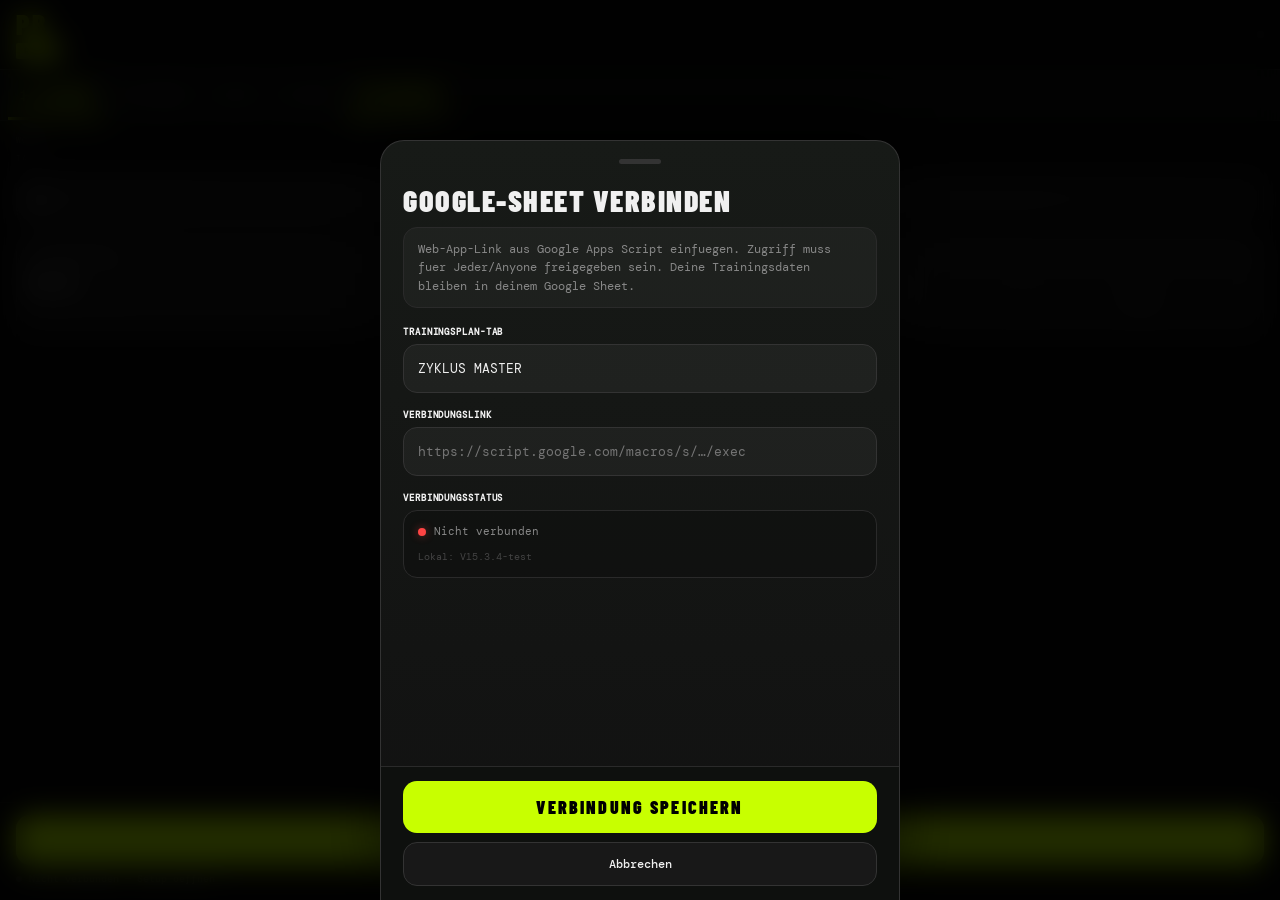
==== index.html @ fba822b0 "deploy: update public app to v15.3.4" ====
﻿<!DOCTYPE html>
<html lang="de">
<head>
<meta charset="UTF-8">
<meta name="viewport" content="width=device-width, initial-scale=1.0, maximum-scale=1.0, user-scalable=no, viewport-fit=cover">
<meta name="theme-color" content="#080808">
<meta name="apple-mobile-web-app-capable" content="yes">
<meta name="apple-mobile-web-app-status-bar-style" content="black-translucent">
<title>PB V15.3.1-test</title>
<link href="https://fonts.googleapis.com/css2?family=Barlow+Condensed:wght@400;700;900&family=DM+Mono:wght@400;500&display=swap" rel="stylesheet">
<style>
/* ════════════════════════════════════════
   PLATEAU BRECHER V15.3.1-test — PUBLIC
   Barlow Condensed + DM Mono
   Layout: Public App · Data: Google Sheet
   ════════════════════════════════════════ */
:root {
  --bg:  #080808;
  --s1:  #111111;
  --s2:  #181818;
  --s3:  #1f1f1f;
  --bor: #2a2a2a;
  --b2:  #333333;
  --acc: #c8ff00;
  --tx:  #f0f0f0;
  --tx2: #888888;
  --tx3: #444444;
  --ok:  #00e676;
  --err: #ff4444;
  --warn:#ffaa00;
  --r:   8px;
}
*, *::before, *::after { box-sizing: border-box; margin: 0; padding: 0; -webkit-tap-highlight-color: transparent; }
html { -webkit-text-size-adjust: 100%; scroll-behavior: smooth; }
body {
  background: var(--bg); color: var(--tx);
  font-family: 'DM Mono', monospace;
  min-height: 100dvh;
  padding-bottom: calc(env(safe-area-inset-bottom) + 80px);
  -webkit-font-smoothing: antialiased;
  overflow-x: hidden;
}

/* ── LOAD SCREEN ─────────────────────── */
#ls {
  position: fixed; inset: 0; z-index: 999;
  background: var(--bg);
  display: flex; flex-direction: column;
  align-items: center; justify-content: center; gap: 18px;
  transition: opacity .3s, visibility .3s;
}
#ls.off { opacity: 0; visibility: hidden; }
.ls-logo { font-family: 'Barlow Condensed', sans-serif; font-weight: 900; font-size: 58px; letter-spacing: .14em; color: var(--acc); }
.ls-sub  { font-size: 9px; color: var(--tx3); letter-spacing: .18em; text-transform: uppercase; margin-top: -14px; }
.ls-spin { width: 24px; height: 24px; border: 2px solid var(--bor); border-top-color: var(--acc); border-radius: 50%; animation: spin .7s linear infinite; }
#ls-msg  { font-size: 9px; color: var(--tx3); letter-spacing: .14em; text-transform: uppercase; }
@keyframes spin { to { transform: rotate(360deg); } }

/* ── DIAGNOSTICS ─────────────────────── */
#diag-overlay {
  position: fixed; inset: 0; z-index: 500;
  background: rgba(0,0,0,.92); backdrop-filter: blur(10px);
  display: none; align-items: flex-end; justify-content: center;
}
#diag-overlay.open { display: flex; }
.diag-sheet {
  background: var(--s1); border-top: 2px solid var(--warn);
  border-radius: 16px 16px 0 0;
  padding: 20px; padding-bottom: calc(20px + env(safe-area-inset-bottom));
  width: 100%; max-width: 480px;
  animation: slideUp .25s ease; max-height: 80dvh; overflow-y: auto;
}
@keyframes slideUp { from { transform: translateY(40px); opacity: 0; } to { transform: translateY(0); opacity: 1; } }
.diag-handle { width: 34px; height: 4px; border-radius: 2px; background: var(--warn); margin: 0 auto 16px; opacity: .5; }
.diag-title { font-family: 'Barlow Condensed', sans-serif; font-weight: 900; font-size: 20px; letter-spacing: .1em; text-transform: uppercase; color: var(--warn); margin-bottom: 4px; }
.diag-subtitle { font-size: 9px; color: var(--tx3); letter-spacing: .08em; margin-bottom: 14px; }
.diag-item { display: flex; align-items: flex-start; gap: 10px; padding: 10px 12px; border-radius: var(--r); margin-bottom: 6px; border: 1px solid; }
.diag-item.ok   { border-color: rgba(0,230,118,.2);  background: rgba(0,230,118,.05); }
.diag-item.warn { border-color: rgba(255,170,0,.2);  background: rgba(255,170,0,.05); }
.diag-item.err  { border-color: rgba(255,68,68,.2);  background: rgba(255,68,68,.05); }
.diag-icon  { font-size: 14px; flex-shrink: 0; margin-top: 1px; }
.diag-text  { flex: 1; }
.diag-label { font-size: 10px; font-weight: 500; color: var(--tx); letter-spacing: .04em; margin-bottom: 2px; }
.diag-detail{ font-size: 9px; color: var(--tx3); line-height: 1.5; word-break: break-all; }
.diag-actions { display: flex; gap: 8px; margin-top: 16px; }
.diag-btn-ok    { flex: 1; background: var(--acc); color: #000; border: none; border-radius: var(--r); padding: 13px; font-family: 'Barlow Condensed', sans-serif; font-weight: 900; font-size: 16px; letter-spacing: .12em; cursor: pointer; }
.diag-btn-setup { flex: 1; background: none; border: 1px solid var(--b2); border-radius: var(--r); color: var(--tx3); font-family: 'DM Mono', monospace; font-size: 10px; padding: 13px; cursor: pointer; }

/* ── TOAST ───────────────────────────── */
#toast {
  position: fixed; top: 58px; left: 50%;
  transform: translateX(-50%) translateY(-4px);
  background: var(--s2); border: 1px solid var(--b2);
  border-radius: 20px; padding: 8px 16px;
  font-size: 10px; color: var(--tx); letter-spacing: .06em;
  opacity: 0; pointer-events: none;
  transition: opacity .2s, transform .2s; z-index: 800; white-space: nowrap;
}
#toast.show { opacity: 1; transform: translateX(-50%) translateY(0); }
#toast.ok   { border-color: var(--ok);   color: var(--ok); }
#toast.err  { border-color: var(--err);  color: var(--err); }
#toast.warn { border-color: var(--warn); color: var(--warn); }

/* ── UPDATE BANNER ───────────────────── */
#upd-banner {
  display: none;
  background: var(--acc); color: #000;
  padding: 8px 16px;
  font-family: 'DM Mono', monospace; font-size: 10px;
  letter-spacing: .04em;
  align-items: center; justify-content: space-between; gap: 10px;
  position: sticky; top: 49px; z-index: 98;
}
#upd-banner.show { display: flex; }
#upd-banner-btn {
  background: #000; color: var(--acc);
  border: none; border-radius: 4px;
  font-family: 'DM Mono', monospace; font-size: 9px;
  font-weight: 700; letter-spacing: .08em; text-transform: uppercase;
  padding: 5px 10px; cursor: pointer; flex-shrink: 0;
  white-space: nowrap;
}

/* ── HEADER ──────────────────────────── */
header {
  display: flex; align-items: center; justify-content: space-between;
  padding: 10px 16px;
  padding-top: calc(10px + env(safe-area-inset-top));
  background: rgba(8,8,8,.97); backdrop-filter: blur(24px);
  -webkit-backdrop-filter: blur(24px);
  border-bottom: 1px solid var(--bor);
  position: sticky; top: 0; z-index: 100;
}
.logo { font-family: 'Barlow Condensed', sans-serif; font-weight: 900; font-size: 28px; letter-spacing: 3px; line-height: 1; color: var(--acc); display: flex; align-items: baseline; gap: 4px; }
.logo span { font-family: 'DM Mono', monospace; font-size: 9px; color: var(--tx3); letter-spacing: 2px; font-weight: 400; }
.hbadge { display: inline-block; background: var(--acc); color: #000; font-family: 'DM Mono', monospace; font-size: 8px; font-weight: 700; padding: 3px 8px; letter-spacing: 2px; text-transform: uppercase; border-radius: 2px; margin-top: 2px; }
.hdr-r { display: flex; align-items: center; gap: 8px; }
#hdr-date { font-size: 9px; color: var(--tx3); letter-spacing: .06em; }
#dot { width: 7px; height: 7px; border-radius: 50%; background: var(--tx3); transition: background .4s; flex-shrink: 0; cursor: pointer; }
#dot.ok   { background: var(--ok);  box-shadow: 0 0 7px var(--ok); }
#dot.err  { background: var(--err); }
#dot.warn { background: var(--warn); box-shadow: 0 0 7px var(--warn); }

/* ── TABS ────────────────────────────── */
.tabs {
  display: flex; border-bottom: 1px solid rgba(255,255,255,.08);
  overflow-x: auto; scrollbar-width: none;
  background: rgba(13,15,13,.94);
  position: sticky; top: 49px; z-index: 99;
  padding: 4px 8px 0;
  backdrop-filter: blur(16px);
  -webkit-backdrop-filter: blur(16px);
  box-shadow: 0 10px 24px rgba(0,0,0,.18);
}
.tabs::-webkit-scrollbar { display: none; }
.tab {
  font-family: 'Barlow Condensed', sans-serif; font-weight: 800; font-size: 12px;
  letter-spacing: 1.2px; text-transform: uppercase;
  padding: 10px 12px 11px; cursor: pointer; color: var(--tx3);
  border-bottom: 3px solid transparent; white-space: nowrap;
  transition: color .15s, border-color .15s, background .15s; background: none;
  border-top: none; border-left: none; border-right: none;
  display: flex; align-items: center; gap: 6px; min-height: 46px;
  -webkit-tap-highlight-color: transparent;
}
.tab:active { opacity: .7; }
.tab.active { color: var(--acc); border-bottom-color: var(--acc); background: rgba(182,255,0,.05); }
.tab svg { width: 15px; height: 15px; stroke: currentColor; fill: none; stroke-width: 2.1; stroke-linecap: round; stroke-linejoin: round; flex-shrink: 0; opacity: .95; }

/* ── MAIN ────────────────────────────── */
main { padding: 14px 16px; }
.sec { display: none; }
.sec.active { display: block; animation: fadeUp .2s ease; }
@keyframes fadeUp { from { opacity: 0; transform: translateY(6px); } to { opacity: 1; transform: translateY(0); } }

/* ── SELECTOR ROWS ───────────────────── */
.sel-row { display: flex; gap: 7px; margin-bottom: 10px; flex-wrap: nowrap; align-items: center; overflow-x: auto; padding-bottom: 2px; scrollbar-width: none; }
.sel-row::-webkit-scrollbar { display: none; }
.sel-label { font-family: 'DM Mono', monospace; font-size: 8px; color: var(--tx2); text-transform: uppercase; letter-spacing: .14em; min-width: max-content; flex: 0 0 auto; }

/* ── DAY BTNS ────────────────────────── */
.dbtn {
  background: rgba(255,255,255,.035); border: 1px solid rgba(255,255,255,.09); color: var(--tx2);
  font-family: 'DM Mono', monospace; font-size: 9px; padding: 8px 12px; min-height: 34px;
  cursor: pointer; transition: border-color .15s, background .15s, color .15s, transform .15s; text-transform: uppercase;
  white-space: nowrap; border-radius: 999px; letter-spacing: .08em; flex: 0 0 auto;
  -webkit-tap-highlight-color: transparent;
}
.dbtn:active { transform: scale(.98); }
.dbtn.active { background: rgba(200,255,0,.14); border-color: rgba(200,255,0,.55); color: var(--acc); font-weight: 700; }

/* ── CYCLE INFO BANNER ───────────────── */
.cinfo {
  background: linear-gradient(135deg, rgba(255,255,255,.05), rgba(255,255,255,.015)), var(--s1);
  border: 1px solid rgba(255,255,255,.09); border-radius: 14px;
  padding: 13px 14px; margin-bottom: 12px;
  display: flex; gap: 8px 10px; flex-wrap: wrap; align-items: flex-end;
}
.cinfo-title { font-family: 'Barlow Condensed', sans-serif; font-weight: 900; font-size: 21px; line-height: .95; letter-spacing: .05em; color: var(--tx); }
.cinfo-dates { font-family: 'DM Mono', monospace; font-size: 9px; color: var(--tx2); letter-spacing: .08em; }

/* ── INFO ROW (BW + STATS) ───────────── */
.info-row { display: grid; grid-template-columns: minmax(126px, .85fr) minmax(0, 1.15fr); gap: 9px; margin-bottom: 14px; align-items: stretch; }
.bw-box {
  background: linear-gradient(180deg, rgba(255,255,255,.045), rgba(255,255,255,.014)), var(--s1); border: 1px solid rgba(255,255,255,.09);
  padding: 12px; min-width: 0; border-radius: 14px;
  transition: border-color .2s, background .2s;
}
.bw-box:focus-within { border-color: rgba(200,255,0,.45); background: linear-gradient(180deg, rgba(200,255,0,.045), rgba(255,255,255,.016)), var(--s1); }
.box-lbl { font-family: 'DM Mono', monospace; font-size: 8px; color: var(--tx2); text-transform: uppercase; letter-spacing: .14em; margin-bottom: 9px; display: flex; align-items: center; gap: 5px; }
.box-lbl svg { width: 10px; height: 10px; stroke: currentColor; fill: none; stroke-width: 2; stroke-linecap: round; }
.bw-input {
  background: transparent; border: none; border-bottom: 1px solid var(--bor);
  color: var(--tx); font-family: 'DM Mono', monospace; font-size: 24px; font-weight: 700;
  padding: 1px 0 3px; width: 76px; outline: none; -moz-appearance: textfield; transition: border-color .2s;
}
.bw-input::-webkit-outer-spin-button, .bw-input::-webkit-inner-spin-button { -webkit-appearance: none; }
.bw-input:focus { border-bottom-color: var(--acc); }
.bw-unit { font-family: 'DM Mono', monospace; font-size: 10px; color: var(--tx2); margin-left: 4px; }
.stats-inner { display: grid; grid-template-columns: repeat(3, minmax(0, 1fr)); gap: 6px; align-items: stretch; margin-top: 2px; }
.stat-grp { display: flex; flex-direction: column; align-items: center; gap: 4px; background: rgba(0,0,0,.16); border: 1px solid rgba(255,255,255,.06); border-radius: 10px; padding: 7px 4px 6px; }
.stat-inp {
  background: transparent; border: none; border-bottom: 1px solid var(--bor);
  color: var(--tx); font-family: 'DM Mono', monospace; font-size: 15px; font-weight: 700;
  width: 100%; min-width: 0; outline: none; -moz-appearance: textfield; transition: border-color .2s; text-align: center;
}
.stat-inp::-webkit-outer-spin-button, .stat-inp::-webkit-inner-spin-button { -webkit-appearance: none; }
.stat-inp:focus { border-bottom-color: var(--acc); }

/* ── TAG HEADER ──────────────────────── */
.whead { display: flex; align-items: flex-end; gap: 8px; margin-bottom: 8px; flex-wrap: wrap; }
.wtitle { font-family: 'Barlow Condensed', sans-serif; font-weight: 900; font-size: 24px; line-height: 1; letter-spacing: .05em; color: var(--tx); }
.mtag { background: rgba(255,255,255,.045); border: 1px solid rgba(255,255,255,.09); font-family: 'DM Mono', monospace; font-size: 8px; padding: 4px 8px; color: var(--tx2); border-radius: 999px; letter-spacing: .08em; }
.prog-lbl-bar { font-family: 'DM Mono', monospace; font-size: 9px; color: var(--tx2); margin-bottom: 6px; letter-spacing: .08em; }
.prog-bar { height: 4px; background: rgba(255,255,255,.08); margin-bottom: 14px; border-radius: 999px; overflow: hidden; }
.prog-fill { height: 100%; background: linear-gradient(90deg, var(--acc), rgba(200,255,0,.72)); transition: width .5s cubic-bezier(.4,0,.2,1); border-radius: 999px; }

/* ── EXERCISE CARDS ──────────────────── */
.excard {
  background: linear-gradient(180deg, rgba(255,255,255,.045), rgba(255,255,255,.014)), var(--s1);
  border: 1px solid rgba(255,255,255,.09);
  margin-bottom: 8px; position: relative; overflow: hidden;
  border-radius: 13px; transition: border-color .2s, background .2s, transform .15s;
}
.excard::before { content: ''; position: absolute; left: 0; top: 0; bottom: 0; width: 3px; background: var(--bor); transition: background .2s, opacity .2s; opacity: .78; }
.excard[data-muscle="Schultern"]::before { background: #ffd54f; }
.excard[data-muscle="Brust"]::before     { background: #ef5350; }
.excard[data-muscle="Trizeps"]::before   { background: #ab47bc; }
.excard[data-muscle="Rücken"]::before    { background: #42a5f5; }
.excard[data-muscle="Bizeps"]::before    { background: #26c6da; }
.excard[data-muscle="Beine"]::before     { background: #66bb6a; }
.excard[data-muscle="Bauch"]::before     { background: #ff7043; }
.excard[data-muscle="default"]::before   { background: var(--acc); }
.excard.open-ex { border-color: rgba(200,255,0,.34); }
.excard.open-ex::before { background: var(--acc); }

/* Card Header */
.exhead {
  display: flex; align-items: center; justify-content: space-between;
  padding: 12px 12px 12px 15px; cursor: pointer; gap: 10px; min-height: 58px;
  -webkit-tap-highlight-color: transparent;
}
.exhead:active { background: rgba(255,255,255,.035); }
.exhead-left { flex: 1; min-width: 0; }
.ex-num { font-family: 'DM Mono', monospace; font-size: 9px; color: var(--tx2); margin-bottom: 2px; letter-spacing: .08em; }
.ex-title {
  font-size: 15px; font-weight: 700; line-height: 1.22; color: var(--tx);
  white-space: nowrap; overflow: hidden; text-overflow: ellipsis;
}
.ex-muscle { font-size: 8px; color: var(--tx2); letter-spacing: .12em; text-transform: uppercase; margin-top: 3px; }
.exhead-right { display: flex; align-items: center; gap: 8px; flex-shrink: 0; }
.exstatus { font-family: 'DM Mono', monospace; font-size: 9px; color: var(--tx3); white-space: nowrap; }
.prog-arrow { font-family: 'DM Mono', monospace; font-size: 9px; font-weight: 700; padding: 3px 7px; border-radius: 999px; white-space: nowrap; }
.prog-arrow.up { color: var(--ok);  background: rgba(0,230,118,.12); }
.prog-arrow.dn { color: var(--err); background: rgba(255,68,68,.12); }
.prog-arrow.eq { color: var(--tx3); background: var(--s3); }
.ex-chevron { width: 17px; height: 17px; flex-shrink: 0; color: var(--tx2); transition: transform .28s ease, color .15s; stroke: currentColor; fill: none; stroke-width: 2; stroke-linecap: round; stroke-linejoin: round; }
.excard.open-ex .ex-chevron { transform: rotate(180deg); color: var(--acc); }

/* Card Body — Akkordeon */
.exbody { max-height: 0; overflow: hidden; transition: max-height .35s cubic-bezier(.4,0,.2,1); border-top: 0px solid var(--bor); }
.exbody.open { max-height: 600px; border-top: 1px solid rgba(255,255,255,.07); }

/* Warmup */
.warmup-toggle {
  display: flex; align-items: center; gap: 6px;
  font-family: 'DM Mono', monospace; font-size: 9px; color: var(--warn);
  cursor: pointer; padding: 8px 14px 4px;
  background: none; border: none; text-align: left; width: 100%;
  -webkit-tap-highlight-color: transparent; transition: opacity .15s;
}
.warmup-toggle:active { opacity: .7; }
.warmup-toggle svg { width: 10px; height: 10px; stroke: currentColor; fill: none; stroke-width: 2; transition: transform .2s; flex-shrink: 0; }
.warmup-toggle.wu-open svg { transform: rotate(180deg); }
.warmup-body { max-height: 0; overflow: hidden; transition: max-height .3s cubic-bezier(.4,0,.2,1); }
.warmup-body.wu-open { max-height: 50px; }
.wu-sets { display: flex; gap: 5px; flex-wrap: wrap; padding: 4px 14px 8px; }
.wu-set { font-family: 'DM Mono', monospace; font-size: 9px; color: var(--warn); background: rgba(255,170,0,.07); border: 1px solid rgba(255,170,0,.16); padding: 5px 10px; border-radius: 999px; }

/* Sets Grid */
.col-hdr { display: grid; grid-template-columns: 30px 1fr 1fr 42px 52px; gap: 6px; padding: 9px 14px 4px; }
.ch { font-size: 7px; color: var(--tx2); letter-spacing: .12em; text-align: center; text-transform: uppercase; }
.sets-wrap { padding: 0 13px 12px; }
.set-row { display: grid; grid-template-columns: 28px 1fr 1fr 42px 52px; gap: 6px; align-items: center; margin-bottom: 5px; }
.set-row:last-child { margin-bottom: 0; }
.slbl { font-size: 8px; color: var(--tx2); letter-spacing: .1em; text-align: center; text-transform: uppercase; }
.sinput {
  background: rgba(255,255,255,.04); border: 1px solid rgba(255,255,255,.1); color: var(--tx);
  font-family: 'DM Mono', monospace; font-size: 14px; font-weight: 700;
  padding: 9px 4px; text-align: center; outline: none; width: 100%; min-height: 38px;
  transition: border-color .15s, background .15s; -moz-appearance: textfield; border-radius: 9px;
}
.sinput::-webkit-outer-spin-button, .sinput::-webkit-inner-spin-button { -webkit-appearance: none; }
.sinput:focus { border-color: var(--acc); background: var(--s3); }
.sinput::placeholder { color: var(--tx3); font-size: 10px; font-weight: 400; }
.rpeinput {
  background: rgba(255,170,0,.055); border: 1px solid rgba(255,170,0,.26); color: var(--warn);
  font-family: 'DM Mono', monospace; font-size: 13px; font-weight: 500;
  padding: 9px 3px; text-align: center; outline: none; width: 100%; min-height: 38px;
  transition: border-color .12s, background .12s; -moz-appearance: textfield; border-radius: 9px;
}
.rpeinput::-webkit-outer-spin-button, .rpeinput::-webkit-inner-spin-button { -webkit-appearance: none; }
.rpeinput:focus { border-color: var(--warn); background: #221a00; }
.rpeinput::placeholder { color: var(--tx3); font-size: 9px; }
.orm-inline {
  font-family: 'DM Mono', monospace; font-size: 10px; color: var(--acc); font-weight: 500;
  padding: 5px 4px; background: rgba(200,255,0,.07); border: 1px solid rgba(200,255,0,.1); border-radius: 9px; text-align: center; white-space: nowrap;
}

/* ── PLANUNG ─────────────────────────── */
.plan-crumb { display: flex; align-items: center; gap: 6px; padding: 10px 0 6px; font-size: 9px; letter-spacing: .1em; text-transform: uppercase; }
.plan-crumb-link { color: var(--acc); cursor: pointer; opacity: .7; transition: opacity .15s; }
.plan-crumb-link:active { opacity: 1; }
.plan-crumb-sep { color: var(--tx3); }
.plan-crumb-cur { color: var(--tx2); }
.plan-box { background: transparent; border: none; border-radius: 0; overflow: visible; display: flex; flex-direction: column; gap: 8px; }
.pw-item { display: flex; align-items: center; padding: 15px; cursor: pointer; border: 1px solid var(--bor); border-radius: 12px; background: linear-gradient(180deg, rgba(255,255,255,.04), rgba(255,255,255,.015)), var(--s1); transition: background .12s, border-color .12s; position: relative; overflow: hidden; }
.pw-item::before { content: ''; position: absolute; left: 0; top: 0; bottom: 0; width: 3px; background: var(--acc); opacity: .55; }
.pw-item:last-child { border-bottom: none; }
.pw-item:active { background: var(--s3); border-color: var(--b2); }
.pw-left { flex: 1; }
.pw-name { font-family: 'Barlow Condensed', sans-serif; font-weight: 900; font-size: 18px; letter-spacing: .08em; text-transform: uppercase; color: var(--tx); }
.pw-meta { font-size: 8px; color: var(--tx3); letter-spacing: .06em; margin-top: 3px; }
.pw-arr { font-size: 16px; color: var(--tx3); margin-left: 8px; }
.pd-item { display: flex; align-items: center; padding: 13px 14px; cursor: pointer; border: 1px solid var(--bor); border-radius: 12px; background: var(--s1); transition: background .12s, border-color .12s; }
.pd-item:last-child { border-bottom: none; }
.pd-item:active { background: var(--s3); border-color: var(--b2); }
.pd-left { flex: 1; display: flex; align-items: center; gap: 10px; }
.pd-dot { width: 7px; height: 7px; border-radius: 50%; background: var(--bor); flex-shrink: 0; }
.pd-dot.has { background: var(--acc); box-shadow: 0 0 5px var(--acc); }
.pd-name { font-family: 'Barlow Condensed', sans-serif; font-weight: 700; font-size: 16px; letter-spacing: .08em; text-transform: uppercase; color: var(--tx2); }
.pd-count { font-size: 9px; color: var(--tx3); letter-spacing: .06em; }
.pd-arr { font-size: 14px; color: var(--tx3); margin-left: 8px; }
.pe-item { display: flex; align-items: center; gap: 10px; padding: 11px 13px; border: 1px solid var(--bor); border-radius: 12px; background: var(--s1); }
.pe-item:last-child { border-bottom: none; }
.pe-num { font-size: 9px; color: var(--tx3); width: 18px; text-align: right; flex-shrink: 0; }
.pe-info { flex: 1; min-width: 0; }
.pe-name { font-family: 'Barlow Condensed', sans-serif; font-size: 15px; font-weight: 700; letter-spacing: .04em; text-transform: uppercase; color: var(--tx3); white-space: nowrap; overflow: hidden; text-overflow: ellipsis; }
.pe-name.named { color: var(--tx); }
.pe-muscle { font-size: 8px; color: var(--tx3); letter-spacing: .08em; text-transform: uppercase; margin-top: 1px; }
.pe-muscle.has { color: var(--acc); opacity: .7; }
.pe-prog { font-size: 13px; flex-shrink: 0; width: 22px; height: 22px; display: flex; align-items: center; justify-content: center; border-radius: 4px; }
.pe-prog.up { color: var(--ok);  background: rgba(0,230,118,.1); }
.pe-prog.dn { color: var(--err); background: rgba(255,68,68,.1); }
.pe-prog.eq { color: var(--tx3); background: var(--s3); }
.edit-btn { background: var(--s3); border: 1px solid var(--b2); color: var(--tx2); font-family: 'DM Mono', monospace; font-size: 8px; letter-spacing: .08em; padding: 5px 8px; border-radius: 4px; cursor: pointer; flex-shrink: 0; transition: border-color .12s, color .12s; }
.edit-btn:active { border-color: var(--acc); color: var(--acc); }
.edit-btn-muscle { border-color: transparent; color: var(--tx3); }
.edit-btn-muscle:active { border-color: var(--acc); color: var(--acc); }
.pe-btns { display: flex; gap: 4px; flex-shrink: 0; }

/* ── PR-SEITE ─────────────────────────── */
.pr-filter { display: flex; gap: 8px; flex-wrap: wrap; padding: 4px 0 14px; }
.pr-chip { background: rgba(255,255,255,.035); border: 1px solid var(--bor); color: var(--tx2); font-family: 'DM Mono', monospace; font-size: 10px; padding: 8px 12px; border-radius: 999px; cursor: pointer; transition: all .15s; letter-spacing: .04em; min-height: 34px; }
.pr-chip.active { background: var(--acc); border-color: var(--acc); color: #000; font-weight: 700; }
.pr-list { display: flex; flex-direction: column; gap: 9px; }
.pr-card { background: linear-gradient(180deg, rgba(255,255,255,.045), rgba(255,255,255,.015)), var(--s1); border: 1px solid var(--bor); border-radius: 12px; padding: 14px 15px; display: flex; align-items: center; gap: 12px; animation: fadeUp .15s ease both; }
.pr-card[data-muscle="Schultern"] { border-left: 3px solid #ffd54f; }
.pr-card[data-muscle="Brust"]     { border-left: 3px solid #ef5350; }
.pr-card[data-muscle="Trizeps"]   { border-left: 3px solid #ab47bc; }
.pr-card[data-muscle="Rücken"]    { border-left: 3px solid #42a5f5; }
.pr-card[data-muscle="Bizeps"]    { border-left: 3px solid #26c6da; }
.pr-card[data-muscle="Beine"]     { border-left: 3px solid #66bb6a; }
.pr-card[data-muscle="Bauch"]     { border-left: 3px solid #ff7043; }
.pr-info { flex: 1; min-width: 0; }
.pr-name { font-size: 14px; font-weight: 700; line-height: 1.25; color: var(--tx); }
.pr-muscle { font-size: 8px; color: var(--tx3); letter-spacing: .1em; text-transform: uppercase; margin-top: 2px; }
.pr-sets { font-size: 8px; color: var(--tx3); letter-spacing: .04em; margin-top: 3px; }
.pr-val { text-align: right; flex-shrink: 0; min-width: 78px; }
.pr-kg { font-family: 'Barlow Condensed', sans-serif; font-weight: 900; font-size: 34px; color: var(--acc); letter-spacing: .5px; line-height: .95; }
.pr-kg-unit { font-family: 'DM Mono', monospace; font-size: 10px; color: var(--tx3); font-weight: 400; }
.pr-date { font-size: 9px; color: var(--tx2); margin-top: 4px; }

/* ── SMART COACH ─────────────────────── */
.coach-list { display: flex; flex-direction: column; gap: 10px; padding-top: 4px; }
.coach-card {
  background: linear-gradient(180deg, rgba(255,255,255,.04), rgba(255,255,255,.015)), var(--s1); border: 1px solid var(--bor);
  border-radius: 12px; padding: 15px 15px 15px 17px;
  border-left-width: 3px;
  animation: fadeUp .15s ease both;
}
.coach-card.type-pr         { border-left-color: var(--acc); }
.coach-card.type-rpe        { border-left-color: var(--warn); }
.coach-card.type-stagnation { border-left-color: var(--b2); }
.coach-card.type-hint       { border-left-color: var(--b2); }
.coach-card.type-empty      { border-left-color: var(--tx3); }
.coach-lbl {
  font-family: 'DM Mono', monospace; font-size: 8px;
  letter-spacing: .12em; text-transform: uppercase;
  margin-bottom: 5px; display: flex; align-items: center; gap: 5px;
}
.coach-card.type-pr         .coach-lbl { color: var(--acc); }
.coach-card.type-rpe        .coach-lbl { color: var(--warn); }
.coach-card.type-stagnation .coach-lbl { color: var(--tx3); }
.coach-card.type-hint       .coach-lbl { color: var(--tx3); }
.coach-card.type-empty      .coach-lbl { color: var(--tx3); }
.coach-title {
  font-family: 'Barlow Condensed', sans-serif; font-weight: 700;
  font-size: 15px; color: var(--tx); line-height: 1.3; margin-bottom: 3px;
}
.coach-sub {
  font-family: 'DM Mono', monospace; font-size: 9px;
  color: var(--tx2); letter-spacing: .03em; line-height: 1.5;
}
.coach-card { cursor: pointer; }
.coach-card.open { border-color: var(--b2); }
.coach-head { display: flex; justify-content: space-between; gap: 12px; align-items: flex-start; }
.coach-main { flex: 1; min-width: 0; }
.coach-toggle { font-family: 'DM Mono', monospace; font-size: 12px; color: var(--tx3); line-height: 1; transition: transform .2s; }
.coach-card.open .coach-toggle { transform: rotate(180deg); }
.coach-details { display: none; margin-top: 10px; padding-top: 10px; border-top: 1px solid var(--bor); }
.coach-card.open .coach-details { display: block; }
.coach-detail-row { margin-bottom: 8px; }
.coach-detail-k { font-family: 'DM Mono', monospace; font-size: 8px; color: var(--tx3); letter-spacing: .12em; text-transform: uppercase; margin-bottom: 2px; }
.coach-detail-v { font-family: 'DM Mono', monospace; font-size: 9px; color: var(--tx2); line-height: 1.5; }

/* ── LEER-ZUSTÄNDE ───────────────────── */
.empty { text-align: center; padding: 44px 22px; color: var(--tx2); font-size: 12px; line-height: 1.7; background: rgba(255,255,255,.025); border: 1px solid var(--bor); border-radius: 14px; }
.empty big { display: block; font-family: 'Barlow Condensed', sans-serif; font-weight: 900; font-size: 38px; color: var(--tx); letter-spacing: .08em; margin-bottom: 8px; }

/* ── SAVE FOOTER ─────────────────────── */
#save-footer {
  position: fixed; bottom: 0; left: 0; right: 0;
  padding: 12px 16px; padding-bottom: calc(12px + env(safe-area-inset-bottom));
  background: rgba(8,8,8,.96); backdrop-filter: blur(20px);
  -webkit-backdrop-filter: blur(20px); border-top: 1px solid rgba(255,255,255,.08); z-index: 90;
}
#save-btn {
  display: flex; align-items: center; justify-content: center; gap: 9px;
  background: linear-gradient(180deg, var(--acc), #aee600); border: 1px solid rgba(255,255,255,.16); color: #071000;
  font-family: 'Barlow Condensed', sans-serif; font-weight: 900; font-size: 17px;
  letter-spacing: .12em; padding: 14px; cursor: pointer; transition: transform .16s, filter .16s;
  width: 100%; border-radius: 14px; text-transform: uppercase;
  -webkit-tap-highlight-color: transparent;
  box-shadow: 0 8px 22px rgba(200,255,0,.12);
}
#save-btn:active { transform: scale(.98); }
#save-btn:disabled { opacity: .4; cursor: not-allowed; transform: none; }
.spin-sm { display: none; width: 15px; height: 15px; border: 2px solid rgba(0,0,0,.3); border-top-color: #000; border-radius: 50%; animation: spin .6s linear infinite; }
#save-btn.saving .spin-sm { display: block; }
#save-btn.saving .btn-lbl { display: none; }
.api-status { display: flex; align-items: center; gap: 7px; margin-top: 7px; font-family: 'DM Mono', monospace; font-size: 10px; color: var(--tx2); }

/* ── SETUP MODAL ─────────────────────── */
#setup-ov { position: fixed; inset: 0; z-index: 200; background: rgba(0,0,0,.82); backdrop-filter: blur(14px); -webkit-backdrop-filter: blur(14px); display: none; align-items: flex-end; justify-content: center; }
#setup-ov.open { display: flex; }
.modal-sheet { background: linear-gradient(180deg, #171a17 0%, var(--s1) 100%); border: 1px solid var(--b2); border-bottom: none; border-radius: 24px 24px 0 0; width: 100%; max-width: 520px; height: min(92vh, 760px); animation: slideUp .22s ease; display: flex; flex-direction: column; overflow: hidden; box-shadow: 0 -20px 60px rgba(0,0,0,.55); }
.modal-scroll { flex: 1; overflow-y: auto; padding: 18px 22px 18px; }
.modal-handle { width: 42px; height: 5px; border-radius: 999px; background: var(--b2); margin: 0 auto 22px; }
.modal-title { font-family: 'Barlow Condensed', sans-serif; font-weight: 900; font-size: 30px; line-height: .95; letter-spacing: .05em; text-transform: uppercase; color: var(--tx); margin-bottom: 12px; }
.setup-lbl { font-size: 9px; color: var(--tx); font-weight: 700; letter-spacing: .1em; text-transform: uppercase; margin-bottom: 6px; }
.setup-inp { width: 100%; background: rgba(255,255,255,.045); border: 1px solid var(--b2); border-radius: 14px; color: var(--tx); font-family: 'DM Mono', monospace; font-size: 13px; padding: 15px 14px; outline: none; margin-bottom: 16px; transition: border-color .15s, background .15s; }
.setup-inp:focus { border-color: var(--acc); }
.setup-help { font-size: 12px; color: var(--tx2); line-height: 1.55; background: rgba(255,255,255,.035); border: 1px solid var(--bor); border-radius: 14px; padding: 12px 14px; margin: 0 0 18px; }
.setup-version { display: grid; gap: 8px; background: rgba(0,0,0,.18); border: 1px solid var(--bor); border-radius: 14px; padding: 12px 14px; margin-bottom: 18px; font-family:'DM Mono',monospace; font-size:10px; color:var(--tx3); line-height:1.6; }
.setup-status-line { display: flex; align-items: center; gap: 8px; font-family: 'DM Mono', monospace; font-size: 11px; color: var(--tx2); }
.setup-status-dot { width: 8px; height: 8px; border-radius: 50%; background: var(--err); box-shadow: 0 0 8px rgba(255,68,68,.45); flex-shrink: 0; }
.modal-actions { position: sticky; bottom: 0; display: grid; gap: 9px; padding: 14px 22px; padding-bottom: calc(14px + env(safe-area-inset-bottom)); background: rgba(15,17,15,.96); border-top: 1px solid var(--bor); backdrop-filter: blur(16px); -webkit-backdrop-filter: blur(16px); }
.modal-save { width: 100%; background: var(--acc); color: #000; border: none; border-radius: 14px; font-family: 'Barlow Condensed', sans-serif; font-weight: 900; font-size: 18px; letter-spacing: .12em; padding: 15px; cursor: pointer; }
.modal-cancel { width: 100%; background: var(--s2); border: 1px solid var(--b2); border-radius: 14px; color: var(--tx); font-family: 'DM Mono', monospace; font-size: 12px; font-weight: 500; padding: 13px; cursor: pointer; }
.modal-cancel:active { border-color: var(--acc); color: var(--acc); }

/* Scrollbar */
::-webkit-scrollbar { width: 3px; height: 3px; }
::-webkit-scrollbar-track { background: transparent; }
::-webkit-scrollbar-thumb { background: var(--bor); border-radius: 2px; }
</style>
</head>
<body>

<!-- LOAD SCREEN -->
<div id="ls">
  <div class="ls-logo">PB</div>
  <div class="ls-sub">Plateau Brecher</div>
  <div class="ls-spin"></div>
  <div id="ls-msg">Verbinde…</div>
</div>

<!-- TOAST -->
<div id="toast"></div>

<!-- DIAGNOSTICS -->
<div id="diag-overlay">
  <div class="diag-sheet">
    <div class="diag-handle"></div>
    <div class="diag-title">⚙ Verbindungscheck</div>
    <div class="diag-subtitle" id="diag-subtitle"></div>
    <div id="diag-list"></div>
    <div class="diag-actions">
      <button class="diag-btn-ok" onclick="diagClose()">VERSTANDEN</button>
      <button class="diag-btn-setup" onclick="diagClose();setupOpen()">Verbindung einrichten</button>
    </div>
  </div>
</div>

<!-- SETUP MODAL -->
<div id="setup-ov">
  <div class="modal-sheet">
    <div class="modal-scroll">
      <div class="modal-handle"></div>
      <div class="modal-title">Google-Sheet verbinden</div>
      <div class="setup-help">Web-App-Link aus Google Apps Script einfuegen. Zugriff muss fuer Jeder/Anyone freigegeben sein. Deine Trainingsdaten bleiben in deinem Google Sheet.</div>
      <div class="setup-lbl">Trainingsplan-Tab</div>
      <input class="setup-inp" id="si-sheet" type="text" placeholder="ZYKLUS MASTER">
      <div class="setup-lbl">Verbindungslink</div>
      <input class="setup-inp" id="si-url" type="url" placeholder="https://script.google.com/macros/s/…/exec">
      <div class="setup-lbl">Verbindungsstatus</div>
      <div id="si-version-info" class="setup-version">
        <div class="setup-status-line"><span class="setup-status-dot"></span><span>Nicht verbunden</span></div>
        <div>Lokal: <span id="si-ver-local">—</span></div>
        <span id="si-ver-remote" hidden>—</span>
        <span id="si-ver-status" hidden>—</span>
      </div>
    </div>
    <div class="modal-actions">
      <button class="modal-save" onclick="setupSave()">VERBINDUNG SPEICHERN</button>
      <button class="modal-cancel" onclick="setupClose()">Abbrechen</button>
    </div>
  </div>
</div>

<!-- HEADER -->
<header>
  <div>
    <div class="logo">PB<span>V15.3.1-test</span></div>
    <span class="hbadge" id="today-badge">REST</span>
  </div>
  <div class="hdr-r">
    <span id="hdr-date"></span>
    <div id="dot" title="Verbindungscheck" onclick="runDiag(true)"></div>
  </div>
</header>

<!-- TABS -->
<div class="tabs">
  <button class="tab active" id="t-tr" onclick="switchTab('training',this)">
    <svg viewBox="0 0 24 24"><path d="M6 4v16M18 4v16M6 12h12M2 7h4M18 7h4M2 17h4M18 17h4"/></svg>Training
  </button>
  <button class="tab" id="t-pl" onclick="switchTab('plan',this)">
    <svg viewBox="0 0 24 24"><rect x="3" y="4" width="18" height="18" rx="2"/><line x1="16" y1="2" x2="16" y2="6"/><line x1="8" y1="2" x2="8" y2="6"/><line x1="3" y1="10" x2="21" y2="10"/></svg>Planung
  </button>
  <button class="tab" id="t-pr" onclick="switchTab('pr',this)">
    <svg viewBox="0 0 24 24"><polygon points="12 2 15.09 8.26 22 9.27 17 14.14 18.18 21.02 12 17.77 5.82 21.02 7 14.14 2 9.27 8.91 8.26 12 2"/></svg>PRs
  </button>
  <button class="tab" id="t-co" onclick="switchTab('coach',this)">
    <svg viewBox="0 0 24 24" fill="none" stroke="currentColor" stroke-width="2" stroke-linecap="round" stroke-linejoin="round"><polygon points="13 2 3 14 12 14 11 22 21 10 12 10 13 2"/></svg>Coach
  </button>
  <button class="tab" id="t-set" onclick="setupOpen()">
    <svg viewBox="0 0 24 24"><circle cx="12" cy="12" r="3"/><path d="M19.4 15a1.65 1.65 0 0 0 .33 1.82l.06.06a2 2 0 0 1-2.83 2.83l-.06-.06a1.65 1.65 0 0 0-1.82-.33 1.65 1.65 0 0 0-1 1.51V21a2 2 0 0 1-4 0v-.09A1.65 1.65 0 0 0 9 19.4a1.65 1.65 0 0 0-1.82.33l-.06.06a2 2 0 0 1-2.83-2.83l.06-.06A1.65 1.65 0 0 0 4.68 15a1.65 1.65 0 0 0-1.51-1H3a2 2 0 0 1 0-4h.09A1.65 1.65 0 0 0 4.6 9a1.65 1.65 0 0 0-.33-1.82l-.06-.06a2 2 0 0 1 2.83-2.83l.06.06A1.65 1.65 0 0 0 9 4.68a1.65 1.65 0 0 0 1-1.51V3a2 2 0 0 1 4 0v.09a1.65 1.65 0 0 0 1 1.51 1.65 1.65 0 0 0 1.82-.33l.06-.06a2 2 0 0 1 2.83 2.83l-.06.06A1.65 1.65 0 0 0 19.4 9a1.65 1.65 0 0 0 1.51 1H21a2 2 0 0 1 0 4h-.09a1.65 1.65 0 0 0-1.51 1z"/></svg>Verbinden
  </button>
</div>

<!-- UPDATE BANNER -->
<div id="upd-banner">
  <span id="upd-banner-txt">Update verfügbar — bitte neu laden</span>
  <button id="upd-banner-btn" onclick="doUpdate()">Neu laden</button>
</div>

<main>

<!-- TRAINING TAB -->
<div class="sec active" id="sec-training">
  <!-- Woche/Tag Selector -->
  <div class="sel-row" id="week-sel-row" style="margin-bottom:6px;">
    <span class="sel-label">Woche</span>
    <div id="week-btns" style="display:flex;gap:4px;flex-wrap:wrap;"></div>
  </div>
  <div class="sel-row" id="day-sel-row" style="margin-bottom:10px;">
    <span class="sel-label">Tag</span>
    <div id="day-btns" style="display:flex;gap:4px;flex-wrap:wrap;"></div>
  </div>

  <!-- Cycle Info -->
  <div class="cinfo" id="cinfo">
    <div class="cinfo-title" id="cinfo-title">—</div>
    <div class="cinfo-dates" id="cinfo-dates"></div>
  </div>

  <!-- Info Row -->
  <div class="info-row">
    <div class="bw-box">
      <div class="box-lbl">
        <svg viewBox="0 0 24 24"><path d="M20.84 4.61a5.5 5.5 0 0 0-7.78 0L12 5.67l-1.06-1.06a5.5 5.5 0 0 0-7.78 7.78l1.06 1.06L12 21.23l7.78-7.78 1.06-1.06a5.5 5.5 0 0 0 0-7.78z"/></svg>
        Körpergewicht
      </div>
      <div style="display:flex;align-items:baseline;">
        <input class="bw-input" type="number" min="0" step="0.1" placeholder="0.0" id="bwIn" inputmode="decimal">
        <span class="bw-unit">kg</span>
      </div>
    </div>
    <div class="bw-box">
      <div class="box-lbl">
        <svg viewBox="0 0 24 24"><path d="M12 2a10 10 0 1 0 0 20A10 10 0 0 0 12 2z"/><path d="M8 12h4l2-4 2 8 2-4h2"/></svg>
        Training
      </div>
      <div class="stats-inner">
        <div class="stat-grp"><input class="stat-inp" type="number" placeholder="0" id="kcalIn" inputmode="numeric"><span class="bw-unit">kcal</span></div>
        <div class="stat-grp"><input class="stat-inp" type="number" placeholder="0" id="bpmIn" inputmode="numeric"><span class="bw-unit">bpm</span></div>
        <div class="stat-grp"><input class="stat-inp" type="number" placeholder="0" id="minIn" inputmode="numeric"><span class="bw-unit">min</span></div>
      </div>
    </div>
  </div>

  <!-- Workout Content -->
  <div id="workout-content"></div>
</div>

<!-- PLANUNG TAB -->
<div class="sec" id="sec-plan">
  <div id="view-plan"></div>
</div>

<!-- PR TAB -->
<div class="sec" id="sec-pr">
  <div id="view-pr"></div>
</div>

<!-- COACH TAB -->
<div class="sec" id="sec-coach">
  <div id="view-coach"></div>
</div>

</main>

<!-- SAVE FOOTER -->
<div id="save-footer">
  <button id="save-btn" onclick="saveAll()">
    <div class="spin-sm"></div>
    <span class="btn-lbl">In Google Sheet speichern</span>
  </button>
  <div class="api-status">
    <div id="dot2" style="width:6px;height:6px;border-radius:50%;background:var(--tx3);flex-shrink:0;"></div>
    <span id="api-status-txt">Nicht verbunden — Setup oeffnen</span>
  </div>
  <div id="last-saved-txt" style="font-family:'DM Mono',monospace;font-size:8px;color:var(--tx3);letter-spacing:.06em;margin-top:3px;"></div>
</div>

<script>
// ============================================================
//  ADMIN-LOGGING
// ============================================================
const APP_ENV              = 'PUBLIC';
const APP_VERSION          = 'V15.3.4-test';
function sanitizeAdminValue(value, maxLen=500) {
  return String(value || '')
    .replace(/(gsk_|AIza)[a-zA-Z0-9_-]+/g, '[REDACTED]')
    .replace(/https:\/\/script\.google\.com\/macros\/s\/[^"'\s<>]+/g, 'https://script.google.com/macros/s/[REDACTED]')
    .replace(/\/spreadsheets\/d\/[a-zA-Z0-9_-]+/g, '/spreadsheets/d/[REDACTED]')
    .substring(0, maxLen);
}
function logToAdmin(type, message, opts={}) {
  try {
    const payload = {
      appVersion: APP_VERSION,
      env:        APP_ENV,
      type:       String(type||'JS_ERROR').toUpperCase(),
      message:    sanitizeAdminValue(message, 500),
      detail:     sanitizeAdminValue(opts.detail, 500),
      url:        sanitizeAdminValue(opts.url||location.href, 300),
      device:     navigator.userAgent.slice(0,300),
      stack:      sanitizeAdminValue(opts.stack, 800),
      httpStatus: String(opts.httpStatus||'')
    };
    console.warn('[PUBLIC_ADMIN_LOG_LOCAL]', payload);
  } catch(_) {}
}
window.onerror = function(msg, url, line, col, error) {
  logToAdmin('JS_ERROR', msg, { detail:'line:'+line, stack: error ? error.stack : '' });
  return false;
};
window.addEventListener('unhandledrejection', function(e) {
  logToAdmin('ASYNC_ERROR', String(e.reason));
});

// ════════════════════════════════════════════════════
//  STATE
// ════════════════════════════════════════════════════
const LS_KEYS = {
  api: 'pb_public_api',
  sheet: 'pb_public_sheet',
  lastSaved: 'pb_public_last_saved',
  test: '_pb_public_test'
};
function migratePublicStorage() {
  try {
    const migrations = [
      ['pb_api', LS_KEYS.api],
      ['pb_sheet', LS_KEYS.sheet],
      ['pb_last_saved', LS_KEYS.lastSaved]
    ];
    migrations.forEach(([oldKey, publicKey]) => {
      if (!localStorage.getItem(publicKey)) {
        const oldValue = localStorage.getItem(oldKey);
        if (oldValue) localStorage.setItem(publicKey, oldValue);
      }
    });
  } catch (_) {}
}
migratePublicStorage();
let API   = localStorage.getItem(LS_KEYS.api)   || '';
let SHEET = localStorage.getItem(LS_KEYS.sheet) || 'ZYKLUS MASTER';
let rawData = [], curDay = '', curWeek = '';
// sheetRowMap[i] = echte Sheet-Zeile für rawData[i]
// rawData[0] = Sheet-Zeile 4 → Offset 4; Apps Script liefert Zeilen ab 1
// Falls AS rowOffset mitliefert, wird dieser genutzt; sonst Fallback i+4
let sheetRowOffset = 4;
const PS = { level: 'weeks', week: '', day: '' };

// ════════════════════════════════════════════════════
//  DIAGNOSTICS
// ════════════════════════════════════════════════════
const DIAG = { results: [], hasError: false, hasWarn: false };
function diagAdd(level, label, detail) {
  DIAG.results.push({ level, label, detail });
  if (level === 'err')  DIAG.hasError = true;
  if (level === 'warn') DIAG.hasWarn  = true;
}

async function runDiag(manual = false) {
  DIAG.results = []; DIAG.hasError = false; DIAG.hasWarn = false;
  if (!API) {
    diagAdd('err', 'Kein Verbindungslink', 'Öffne „Google-Sheet verbinden" und trage den Web-App-Link ein.');
  } else if (!API.startsWith('https://script.google.com/macros/s/')) {
    diagAdd('warn', 'Verbindungslink ungewöhnlich', 'Erwartet: https://script.google.com/macros/s/…/exec');
  } else {
    diagAdd('ok', 'Verbindungslink vorhanden', API.slice(0,55) + '…');
  }
  if (!SHEET) {
    diagAdd('err', 'Kein Trainingsplan-Tab', 'Standard: "ZYKLUS MASTER".');
  } else {
    diagAdd('ok', 'Trainingsplan-Tab gesetzt', SHEET);
  }
  try {
    const _n = new Date();
    const td = String(_n.getDate()).padStart(2,'0') + '.' + String(_n.getMonth()+1).padStart(2,'0') + '.';
    if (!/^\d{2}\.\d{2}\.$/.test(td)) throw new Error('Format: ' + td);
    diagAdd('ok', 'Datumsformat korrekt', 'Heute: ' + td);
  } catch (e) { diagAdd('err', 'Datumsformat-Fehler', e.message); }
  try {
    localStorage.setItem(LS_KEYS.test,'1'); localStorage.removeItem(LS_KEYS.test);
    diagAdd('ok', 'Browser-Speicher verfügbar', '');
  } catch (e) { diagAdd('err', 'Browser-Speicher nicht verfügbar', 'Privater Modus?'); }
  if (API && API.startsWith('https://')) {
    try {
      const ctrl = new AbortController();
      const tid  = setTimeout(() => ctrl.abort(), 12000);
      const res  = await fetch(`${API}?sheet=${encodeURIComponent(SHEET)}&v=${Date.now()}`, { signal: ctrl.signal });
      clearTimeout(tid);
      if (!res.ok) {
        diagAdd('err', `Verbindung HTTP ${res.status}`, 'Prüfe Deployment.');
      } else {
        const json = await res.json();
        let data = Array.isArray(json) ? json : (Array.isArray(json?.data) ? json.data : null);
        if (!data) diagAdd('err', 'Verbindung liefert keine Trainingsdaten', JSON.stringify(json).slice(0,80));
        else diagAdd('ok', `Verbindung OK — ${data.length} Zeilen`, '');
      }
    } catch (e) {
      diagAdd('err', e.name === 'AbortError' ? 'Verbindung Timeout' : 'Verbindung fehlgeschlagen: '+e.message, '');
    }
  }
  if (rawData.length > 0) diagAdd('ok', `${rawData.length} Zeilen im Speicher`, '');

  const errC  = DIAG.results.filter(r => r.level === 'err').length;
  const warnC = DIAG.results.filter(r => r.level === 'warn').length;
  const okC   = DIAG.results.filter(r => r.level === 'ok').length;
  if      (DIAG.hasError) setDot('err');
  else if (DIAG.hasWarn)  setDot('warn');
  else                    setDot('ok');

  if (DIAG.hasError || DIAG.hasWarn || manual) {
    document.getElementById('diag-subtitle').textContent = `${okC} OK · ${warnC} Hinweise · ${errC} Fehler`;
    document.getElementById('diag-list').innerHTML = DIAG.results.map(r => {
      const icon = r.level==='ok'?'✓':r.level==='warn'?'⚠':'✕';
      return `<div class="diag-item ${r.level}"><div class="diag-icon">${icon}</div><div class="diag-text"><div class="diag-label">${esc(r.label)}</div><div class="diag-detail">${esc(r.detail)}</div></div></div>`;
    }).join('');
    document.getElementById('diag-overlay').classList.add('open');
  }
  return !DIAG.hasError;
}
function diagClose() { document.getElementById('diag-overlay').classList.remove('open'); }

// ════════════════════════════════════════════════════
//  BOOT
// ════════════════════════════════════════════════════
document.getElementById('hdr-date').textContent = (() => {
  const mo = ['Jan','Feb','Mär','Apr','Mai','Jun','Jul','Aug','Sep','Okt','Nov','Dez'];
  const n = new Date();
  return String(n.getDate()).padStart(2,'0') + '. ' + mo[n.getMonth()];
})();

async function init() {
  updateOfflineState();
  lmsg('Verbinde…');
  if (!API) { hideLS(); return setupOpen(); }
  lmsg('Lade Plan…');
  try {
    const res  = await fetch(`${API}?sheet=${encodeURIComponent(SHEET)}&v=${Date.now()}`);
    if (!res.ok) throw new Error(`HTTP ${res.status}`);
    const json = await res.json();
    let raw;
    if (Array.isArray(json)) {
      raw = json; sheetRowOffset = json.rowOffset ?? 4;
    } else if (Array.isArray(json?.data)) {
      raw = json.data; sheetRowOffset = json.rowOffset ?? 4;
    } else if (Array.isArray(json?.values)) {
      raw = json.values; sheetRowOffset = json.rowOffset ?? 4;
    } else { throw new Error('Unbekanntes Format'); }

    // Normalisieren: jede Row bekommt _ri (echte Sheet-Zeilennummer)
    // Falls AS {rowIdx, values} liefert → nutzen; sonst Offset-Fallback
    rawData = raw.map((row, i) => {
      if (row && typeof row === 'object' && !Array.isArray(row) && Array.isArray(row.values)) {
        // AS liefert {rowIdx, values} Format
        const r = row.values;
        r._ri = parseInt(row.rowIdx);
        return r;
      }
      // Fallback: Array-of-Arrays mit Offset
      const r = Array.isArray(row) ? row : [];
      r._ri = i + sheetRowOffset;
      return r;
    });
    setDot('ok');
    document.getElementById('dot2').style.background = 'var(--ok)';
    document.getElementById('dot2').style.boxShadow  = '0 0 6px rgba(0,230,118,.4)';
    document.getElementById('api-status-txt').textContent = 'Verbunden · ' + SHEET;
    buildSelectors();
    hideLS();
  } catch (e) {
    setDot('err'); lmsg('Fehler: ' + e.message);
    setTimeout(hideLS, 2500); toast('Verbindungsfehler', 'err');
  }
}

// ════════════════════════════════════════════════════
//  DATENSTRUKTUR
// ════════════════════════════════════════════════════
function buildStructure() {
  const weeks = [], weekMap = {};
  let lastWeek = '', lastDay = '';
  rawData.forEach(row => {
    const w = (row[0]||'').trim(), d = (row[3]||'').trim(), e = (row[4]||'').trim();
    if (w==='Woche'||d==='Trainingstag'||e==='Übung') return;
    const week = w||lastWeek, day = d||lastDay;
    if (!week||!day) return;
    lastWeek = week; lastDay = day;
    if (!weekMap[week]) { weekMap[week]={week,days:{},order:weeks.length}; weeks.push(weekMap[week]); }
    if (!weekMap[week].days[day]) weekMap[week].days[day]={day,named:0,total:0};
    if (e) { weekMap[week].days[day].total++; if (e!=='Übung eintragen...') weekMap[week].days[day].named++; }
  });
  return weeks.map(w => ({ week:w.week, days:Object.values(w.days) }));
}

// ════════════════════════════════════════════════════
//  SELECTORS — Woche + Tag Buttons
// ════════════════════════════════════════════════════
function buildSelectors() {
  const structure = buildStructure();
  if (!structure.length) return;

  // Woche-Buttons
  const weekBtns = document.getElementById('week-btns');
  weekBtns.innerHTML = '';
  structure.forEach((wObj, wi) => {
    const btn = document.createElement('button');
    btn.className = 'dbtn' + (wi === 0 ? ' active' : '');
    btn.textContent = 'W' + (wi + 1);
    btn.title = wObj.week;
    btn.onclick = () => {
      weekBtns.querySelectorAll('.dbtn').forEach(b => b.classList.remove('active'));
      btn.classList.add('active');
      curWeek = wObj.week;
      renderDayBtns(wObj);
    };
    weekBtns.appendChild(btn);
  });

  // Ersten Tag laden
  curWeek = structure[0].week;
  renderDayBtns(structure[0]);
}

function renderDayBtns(wObj) {
  const dayBtns = document.getElementById('day-btns');
  dayBtns.innerHTML = '';
  wObj.days.forEach((dObj, di) => {
    const btn = document.createElement('button');
    btn.className = 'dbtn' + (di === 0 ? ' active' : '');
    // Tag-Name kürzen für Button
    const short = dObj.day.includes(':') ? dObj.day.split(':')[1].split('(')[0].trim() : dObj.day;
    btn.innerHTML = short;
    btn.title = dObj.day;
    btn.onclick = () => {
      dayBtns.querySelectorAll('.dbtn').forEach(b => b.classList.remove('active'));
      btn.classList.add('active');
      curDay = dObj.day;
      renderWorkout();
    };
    dayBtns.appendChild(btn);
    if (di === 0) { curDay = dObj.day; }
  });
  renderWorkout();
}

// ════════════════════════════════════════════════════
//  MUSKELGRUPPEN
// ════════════════════════════════════════════════════
function muscleKey(m) {
  if (!m) return 'default';
  const ml = m.toLowerCase();
  if (ml.includes('schulter'))                         return 'Schultern';
  if (ml.includes('brust'))                            return 'Brust';
  if (ml.includes('trizeps'))                          return 'Trizeps';
  if (ml.includes('rücken')||ml.includes('ruecken'))   return 'Rücken';
  if (ml.includes('bizeps'))                           return 'Bizeps';
  if (ml.includes('bein')||ml.includes('leg'))         return 'Beine';
  if (ml.includes('bauch')||ml.includes('core'))       return 'Bauch';
  return 'default';
}

// ════════════════════════════════════════════════════
//  BERECHNUNGEN
// ════════════════════════════════════════════════════
function calc1RM(g, r) {
  const gf = parseFloat(String(g||'').replace(',','.'));
  const rf = parseFloat(String(r||'').replace(',','.'));
  if (!gf||!rf) return null;
  return Math.round(gf * (1 + rf/30));
}

// ════════════════════════════════════════════════════
//  WARMUP
// ════════════════════════════════════════════════════
function warmupHTML(ri, g1) {
  const wu = parseFloat(String(g1||'').replace(',','.'));
  const hasWu = wu > 0;
  const wu60  = hasWu ? Math.round(wu * 0.6 * 2) / 2 : null;
  const txt   = hasWu ? `\u2192 ${wu60} kg` : '(Gew. S1 eingeben)';
  return `<button class="warmup-toggle" id="wutog-${ri}" onclick="toggleWarmup('${ri}')" ${hasWu?'':'style="opacity:.4;pointer-events:none;"'}>
    <svg viewBox="0 0 24 24"><polyline points="6 9 12 15 18 9"/></svg>
    \uD83D\uDD25 WARMUP 60% ${esc(txt)}
  </button>
  <div class="warmup-body" id="wubody-${ri}">
    ${hasWu?`<div class="wu-sets"><span class="wu-set">60% \u2192 ${wu60} kg</span></div>`:''}
  </div>`;
}

function toggleWarmup(ri) {
  document.getElementById('wutog-'+ri)?.classList.toggle('wu-open');
  document.getElementById('wubody-'+ri)?.classList.toggle('wu-open');
}

// ════════════════════════════════════════════════════
//  AKKORDEON
// ════════════════════════════════════════════════════
function toggleEx(ri) {
  document.getElementById('ec-'+ri)?.classList.toggle('open-ex');
  document.getElementById('eb-'+ri)?.classList.toggle('open');
}

// ════════════════════════════════════════════════════
//  LIVE ORM
// ════════════════════════════════════════════════════
function liveOrm(ri, s) {
  const g  = document.getElementById(`g${s}-${ri}`)?.value;
  const r  = document.getElementById(`r${s}-${ri}`)?.value;
  const el = document.getElementById(`orm${s}-${ri}`);
  if (el) el.textContent = calc1RM(g,r) ? calc1RM(g,r)+' kg' : '\u2014';
  if (s===1) {
    const wu   = parseFloat(g||0);
    const wu60 = wu>0 ? Math.round(wu*0.6*2)/2 : null;
    const tog  = document.getElementById('wutog-'+ri);
    const body = document.getElementById('wubody-'+ri);
    if (tog) {
      tog.innerHTML = `<svg viewBox="0 0 24 24"><polyline points="6 9 12 15 18 9"/></svg>\uD83D\uDD25 WARMUP 60% ${wu60?'\u2192 '+wu60+' kg':'(Gew. S1 eingeben)'}`;
      tog.style.opacity = wu>0?'1':'.4';
      tog.style.pointerEvents = wu>0?'auto':'none';
    }
    if (body) body.innerHTML = wu60
      ? `<div class="wu-sets"><span class="wu-set">60% \u2192 ${wu60} kg</span></div>` : '';
  }
}

// ════════════════════════════════════════════════════
//  RENDER WORKOUT: Tag-Header + Cards
// ════════════════════════════════════════════════════
function renderWorkout() {
  const container = document.getElementById('workout-content');
  container.innerHTML = '';

  // Cycle-Info updaten
  document.getElementById('cinfo-title').textContent = curWeek + ' — ' + curDay.split(':')[0].trim();
  document.getElementById('cinfo-dates').textContent = curDay;
  document.getElementById('today-badge').textContent = curDay.includes(':') ? curDay.split(':')[1].split('(')[0].trim() : curDay;

  let inDay = false, tCount = 0, lastWeekCol = '';
  const cards = [];

  rawData.forEach((row, i) => {
    const w = (row[0]||'').trim(), d = (row[3]||'').trim();
    if (w==='Woche'||d==='Trainingstag') return;
    if (w) lastWeekCol = w;
    if (d) inDay = (d===curDay && lastWeekCol===curWeek);
    if (!inDay) return;
    const name = (row[4]||'').trim();
    if (!name||name==='Übung'||name==='Übung eintragen...') return;
    tCount++;

    const muscle  = (row[5]||'').trim();
    const progRaw = (row[15]||'').trim();
    const ri      = row._ri;  // echte Sheet-Zeilennummer, aus Normalisierung
    const isFirst = tCount === 1;
    const pCls    = progRaw==='▲'?'up':progRaw==='▼'?'dn':'eq';
    const pLabel  = progRaw==='▲'?'▲ PR':progRaw==='▼'?'▼ Rückgang':'► Neu';
    const mk      = muscleKey(muscle);
    const g1      = escA(row[6]);

    const sets = [1,2,3].map(s => {
      const g   = escA(row[6+(s-1)*2]);
      const r   = escA(row[7+(s-1)*2]);
      const rpe = s===1 ? escA(row[14]) : '';
      const orm = calc1RM(g,r);
      return `<div class="set-row">
        <div class="slbl">S${s}</div>
        <input class="sinput" type="number" step="0.5" inputmode="decimal" id="g${s}-${ri}" value="${g}" placeholder="kg" oninput="liveOrm(${ri},${s})">
        <input class="sinput" type="number" inputmode="numeric" id="r${s}-${ri}" value="${r}" placeholder="Wdh" oninput="liveOrm(${ri},${s})">
        <input class="rpeinput" type="number" step="0.5" inputmode="decimal" id="rpe${s}-${ri}" value="${rpe}" placeholder="RPE">
        <div class="orm-inline" id="orm${s}-${ri}">${orm?orm+' kg':'\u2014'}</div>
      </div>`;
    }).join('');

    const card = document.createElement('div');
    card.className = 'excard' + (isFirst?' open-ex':'');
    card.dataset.muscle = mk;
    card.id = 'ec-' + ri;
    card.style.animationDelay = Math.min(tCount*.05,.3)+'s';
    card.innerHTML =
      `<div class="exhead" onclick="toggleEx(${ri})">
         <div class="exhead-left">
           <div class="ex-num">${tCount}.</div>
           <div class="ex-title">${esc(name)}</div>
           ${muscle?`<div class="ex-muscle">${esc(muscle)}</div>`:''}
         </div>
         <div class="exhead-right">
           <span class="prog-arrow ${pCls}">${pLabel}</span>
           <svg class="ex-chevron" viewBox="0 0 24 24"><polyline points="6 9 12 15 18 9"/></svg>
         </div>
       </div>
       <div class="exbody${isFirst?' open':''}" id="eb-${ri}">
         ${warmupHTML(ri, g1)}
         <div class="col-hdr"><div></div><div class="ch">kg</div><div class="ch">wdh</div><div class="ch">rpe</div><div class="ch">1rm</div></div>
         <div class="sets-wrap">${sets}</div>
       </div>`;
    cards.push(card);
    container.appendChild(card);
  });

  if (!tCount) {
    container.innerHTML = '<div class="empty"><big>Training</big>Für diesen Tag sind noch keine Übungen benannt.<br>Öffne „Planung", um Übungen einzutragen.</div>';
    return;
  }

  // Fortschrittsbalken
  const doneEl = document.createElement('div');
  doneEl.innerHTML = `<div class="prog-lbl-bar">0 / ${tCount} Übungen · 0%</div><div class="prog-bar"><div class="prog-fill" style="width:0%"></div></div>`;
  container.insertBefore(doneEl, container.firstChild);
}

// ════════════════════════════════════════════════════
//  PLANUNG — 3-Stufen
// ════════════════════════════════════════════════════
function renderPlan() {
  const container = document.getElementById('view-plan');
  container.innerHTML = '';
  const structure = buildStructure();
  if (!structure.length) { container.innerHTML = '<div class="empty"><big>Planung</big>Noch kein Trainingsplan geladen.<br>Verbinde zuerst dein Google Sheet.</div>'; return; }

  if (PS.level === 'weeks') {
    const box = document.createElement('div'); box.className = 'plan-box';
    structure.forEach(wObj => {
      const named = wObj.days.reduce((a,d) => a+d.named, 0);
      const el = document.createElement('div'); el.className = 'pw-item';
      el.innerHTML = `<div class="pw-left"><div class="pw-name">${esc(wObj.week)}</div><div class="pw-meta">${wObj.days.length} Tage · ${named} benannte Übungen</div></div><span class="pw-arr">›</span>`;
      el.onclick = () => { PS.level='days'; PS.week=wObj.week; renderPlan(); };
      box.appendChild(el);
    });
    container.appendChild(box); return;
  }

  if (PS.level === 'days') {
    const wObj = structure.find(w => w.week===PS.week);
    if (!wObj) { PS.level='weeks'; renderPlan(); return; }
    const crumb = document.createElement('div'); crumb.className = 'plan-crumb';
    crumb.innerHTML = `<span class="plan-crumb-link" onclick="PS.level='weeks';renderPlan()">${esc(PS.week)}</span>`;
    container.appendChild(crumb);
    const box = document.createElement('div'); box.className = 'plan-box';
    wObj.days.forEach(dObj => {
      const cs = dObj.named>0?`${dObj.named} benannt`:dObj.total>0?`${dObj.total} Slots`:'leer';
      const el = document.createElement('div'); el.className = 'pd-item';
      el.innerHTML = `<div class="pd-left"><div class="pd-dot${dObj.named>0?' has':''}"></div><span class="pd-name">${esc(dObj.day)}</span></div><span class="pd-count">${cs}</span><span class="pd-arr">›</span>`;
      el.onclick = () => { PS.level='exercises'; PS.day=dObj.day; renderPlan(); };
      box.appendChild(el);
    });
    container.appendChild(box); return;
  }

  if (PS.level === 'exercises') {
    const wObj = structure.find(w => w.week===PS.week);
    const dObj = wObj?.days.find(d => d.day===PS.day);
    if (!dObj) { PS.level='days'; renderPlan(); return; }
    const crumb = document.createElement('div'); crumb.className = 'plan-crumb';
    crumb.innerHTML = `<span class="plan-crumb-link" onclick="PS.level='weeks';renderPlan()">${esc(PS.week)}</span><span class="plan-crumb-sep">›</span><span class="plan-crumb-link" onclick="PS.level='days';renderPlan()">${esc(PS.day)}</span>`;
    container.appendChild(crumb);
    const box = document.createElement('div'); box.className = 'plan-box';
    let idx = 0;
    rawData.forEach((row, i) => {
      const w=(row[0]||'').trim(), d=(row[3]||'').trim();
      let lastW='',lastD='';
      // inline scan
      if (w) lastW=w; if(d) lastD=d;
      if (!(lastD===PS.day||d===PS.day)) return;
      const name=(row[4]||'').trim();
      if (!name||name==='Übung') return;
      const muscle=(row[5]||'').trim();
      const progRaw=(row[15]||'').trim();
      const ri=row._ri; idx++;
      const pCls=progRaw==='▲'?'up':progRaw==='▼'?'dn':'eq';
      const isNamed=name!=='Übung eintragen...';
      const el=document.createElement('div'); el.className='pe-item';
      el.innerHTML=`<div class="pe-num">${idx}</div><div class="pe-info"><div class="pe-name${isNamed?' named':''}">${esc(name)}</div>${muscle?`<div class="pe-muscle${muscle?' has':''}">${esc(muscle)}</div>`:''}</div><div class="pe-prog ${pCls}">${progRaw||'►'}</div><div class="pe-btns"><button class="edit-btn" onclick="renameEx(${ri},\`${name.replace(/`/g,'\\`')}\`)">ÜBUNG</button><button class="edit-btn edit-btn-muscle" onclick="editMuscle(${ri},\`${muscle.replace(/`/g,'\\`')}\`)">MUSK.</button></div>`;
      box.appendChild(el);
    });
    container.appendChild(box);
  }
}

// ════════════════════════════════════════════════════
//  PR-SEITE
// ════════════════════════════════════════════════════
function buildPRMap() {
  const map = {};
  rawData.forEach(row => {
    const w=(row[0]||'').trim(), d=(row[3]||'').trim();
    if (w==='Woche'||d==='Trainingstag') return;
    const name=(row[4]||'').trim();
    if (!name||name==='Übung eintragen...'||name==='Übung') return;
    const muscle=(row[5]||'').trim(), date=(row[1]||'').trim();
    const weights=[row[6],row[8],row[10]].map(x=>parseFloat(String(x||'').replace(',','.'))).filter(x=>!isNaN(x)&&x>0);
    if (!weights.length) return;
    const maxKg=Math.max(...weights);
    const sets=[[row[6],row[7]],[row[8],row[9]],[row[10],row[11]]].filter(([g])=>parseFloat(String(g||'').replace(',','.'))>0).map(([g,r])=>`${g}kg×${r||'?'}`).join(' · ');
    if (!map[name]||maxKg>map[name].kg) map[name]={kg:maxKg,date,sets,muscle};
  });
  return map;
}
let prFilter='Alle';
function renderPR() {
  const container=document.getElementById('view-pr');
  container.innerHTML='';
  const map=buildPRMap();
  const entries=Object.entries(map);
  if (!entries.length) { container.innerHTML='<div class="empty"><big>PR</big>Noch keine Bestleistungen gefunden.<br>Trage Gewichte im Training ein und speichere sie.</div>'; return; }
  const muscles=['Alle',...new Set(entries.map(([,vv])=>muscleKey(vv.muscle)).filter(m=>m!=='default'))];
  const fb=document.createElement('div'); fb.className='pr-filter';
  muscles.forEach(m=>{
    const chip=document.createElement('button');
    chip.className='pr-chip'+(m===prFilter?' active':'');
    chip.textContent=m;
    chip.onclick=()=>{prFilter=m;renderPR();};
    fb.appendChild(chip);
  });
  container.appendChild(fb);
  const filtered=entries.filter(([,val])=>prFilter==='Alle'||muscleKey(val.muscle)===prFilter).sort((a,b)=>b[1].kg-a[1].kg);
  if (!filtered.length) { const e=document.createElement('div'); e.className='empty'; e.innerHTML='<big>—</big>Für diesen Filter gibt es noch keine Bestleistung.'; container.appendChild(e); return; }
  const list=document.createElement('div'); list.className='pr-list';
  filtered.forEach(([name,val],idx)=>{
    const card=document.createElement('div'); card.className='pr-card'; card.dataset.muscle=muscleKey(val.muscle);
    card.style.animationDelay=Math.min(idx*.03,.25)+'s';
    card.innerHTML=`<div class="pr-info"><div class="pr-name">${esc(name)}</div>${val.muscle?`<div class="pr-muscle">${esc(val.muscle)}</div>`:''} ${val.sets?`<div class="pr-sets">${esc(val.sets)}</div>`:''}</div><div class="pr-val"><div class="pr-kg">${val.kg}<span class="pr-kg-unit"> kg</span></div>${val.date?`<div class="pr-date">${esc(val.date)}</div>`:''}</div>`;
    list.appendChild(card);
  });
  container.appendChild(list);
}

// ════════════════════════════════════════════════════
//  SAVE
// ════════════════════════════════════════════════════
function validatePayload(p) {
  if (!p.rowIdx || isNaN(p.rowIdx) || p.rowIdx < 4) return 'Ungültiger Zeilen-Index';
  if (!p.sheet || typeof p.sheet !== 'string') return 'Kein Tabellenblatt';
  if (!p.uebung) return 'Kein Übungsname';
  const numFields = ['g1','g2','g3','r1','r2','r3','rpe'];
  for (const f of numFields) {
    const val = p[f];
    if (val === '' || val === undefined) continue;
    const n = parseFloat(String(val).replace(',','.'));
    if (isNaN(n)) return `${f.toUpperCase()}: kein gültiger Zahlenwert`;
    if ((f==='g1'||f==='g2'||f==='g3') && n < 0) return `${f.toUpperCase()}: negatives Gewicht`;
  }
  return null; // ok
}

async function saveAll() {
  if (navigator.onLine === false) {
    updateOfflineState();
    return toast('Offline - Speichern nicht möglich', 'err');
  }
  const cards = [...document.querySelectorAll('.excard')];
  if (!cards.length) return toast('Keine Übungen', 'err');
  if (!API) return toast('Kein API-Endpunkt — Setup öffnen', 'err');
  if (!SHEET) return toast('Kein Tabellenblatt konfiguriert', 'err');

  const hasAny = cards.some(c => {
    const ri = parseInt(c.querySelector('input')?.id.split('-')[1]);
    return v(`g1-${ri}`) || v(`r1-${ri}`);
  });
  if (!hasAny) { toast('Keine Gewichte eingetragen', 'warn'); return; }

  let date;
  try {
    const _n=new Date();
    date=String(_n.getDate()).padStart(2,'0')+'.'+String(_n.getMonth()+1).padStart(2,'0')+'.';
    if (!/^\d{2}\.\d{2}\.$/.test(date)) throw new Error('Format: '+date);
  } catch(e) { toast('Datumsfehler: '+e.message,'err'); return; }

  const btn=document.getElementById('save-btn');
  btn.classList.add('saving'); btn.disabled=true;

  const stats={kg:v('bwIn'),kcal:v('kcalIn'),bpm:v('bpmIn'),duration:v('minIn')};
  let ok=0, skipped=0, errors=[];

  for (const card of cards) {
    const ri=parseInt(card.querySelector('input')?.id.split('-')[1]);
    const payload={
      sheet:SHEET, date, rowIdx:ri,
      uebung:card.querySelector('.ex-title')?.textContent.trim(),
      g1:v(`g1-${ri}`), r1:v(`r1-${ri}`),
      g2:v(`g2-${ri}`), r2:v(`r2-${ri}`),
      g3:v(`g3-${ri}`), r3:v(`r3-${ri}`),
      rpe:v(`rpe1-${ri}`),
      ...stats
    };
    const err = validatePayload(payload);
    if (err) { skipped++; errors.push(err); continue; }
    // Leere Rows überspringen (keine einzige Zahl eingetragen)
    const hasData = ['g1','r1','g2','r2','g3','r3'].some(f => payload[f] !== '');
    if (!hasData && !stats.kg && !stats.kcal && !stats.bpm && !stats.duration) { skipped++; continue; }
    try {
      const res = await fetch(API, {
        method:'POST',
        headers:{'Content-Type':'text/plain'},
        body:JSON.stringify(payload)
      });
      if (!res.ok) { skipped++; errors.push(`HTTP ${res.status}`); continue; }
      let json;
      try { json = await res.json(); } catch(_) {
        // JSON nicht parsbar → Fehler, kein stiller Erfolg
        skipped++; errors.push('Antwort kein gültiges JSON'); continue;
      }
      if (!json || json.success !== true) {
        skipped++; errors.push(json?.error || 'success !== true');
      } else { ok++; }
    } catch(e) { skipped++; errors.push(e.message||'Netzwerkfehler'); }
  }

  btn.classList.remove('saving'); btn.disabled=false;

  if (ok > 0) {
    const n = new Date();
    const ts = String(n.getHours()).padStart(2,'0') + ':' + String(n.getMinutes()).padStart(2,'0');
    localStorage.setItem(LS_KEYS.lastSaved, ts);
    setLastSaved(ts);
  }

  if (ok === 0 && skipped > 0) {
    toast(`Fehler: ${errors[0]||'Unbekannt'}`, 'err');
  } else if (skipped > 0) {
    toast(`${ok} gesichert · ${skipped} Fehler: ${errors[0]||'?'}`, 'warn');
  } else {
    toast(`${ok}/${cards.length} gesichert ✓`, 'ok');
  }
}

// ════════════════════════════════════════════════════
//  RENAME MUSCLE
// ════════════════════════════════════════════════════
async function editMuscle(ri, old) {
  const n=prompt('Muskelgruppe:', old||'');
  if (n === null) return; // abgebrochen
  if (/<|>|script/i.test(n)) { toast('Ungültiger Wert','err'); return; }
  if (!API) { toast('Kein API-Endpunkt','err'); return; }
  const err = validatePayload({ rowIdx: ri, sheet: SHEET, uebung: '(muscle)' });
  if (err) { toast(err, 'err'); return; }
  try {
    const res = await fetch(API, {
      method:'POST',
      headers:{'Content-Type':'text/plain'},
      body:JSON.stringify({ sheet:SHEET, rowIdx:ri, action:'rename', col:6, newName:n.trim() })
    });
    if (!res.ok) { toast(`Fehler HTTP ${res.status}`, 'err'); return; }
    let json; try { json = await res.json(); } catch(_) { toast('Antwort kein gültiges JSON','err'); return; }
    if (!json || json.success !== true) { toast(json?.error||'success !== true', 'err'); return; }
    toast('Muskelgruppe gespeichert — lade neu…','ok');
    setTimeout(()=>location.reload(),900);
  } catch(e) { toast('Fehler: '+e.message,'err'); }
}
async function renameEx(ri, old) {
  const def=old==='Übung eintragen...'?'':old;
  const n=prompt('Übungsname:',def);
  if (!n?.trim()) return;
  if (/<|>|script/i.test(n)) { toast('Ungültiger Name','err'); return; }
  if (!API) { toast('Kein API-Endpunkt','err'); return; }
  try {
    const res = await fetch(API, {
      method:'POST',
      headers:{'Content-Type':'text/plain'},
      body:JSON.stringify({sheet:SHEET, rowIdx:ri, action:'rename', col:5, newName:n.trim()})
    });
    if (!res.ok) { toast(`Fehler HTTP ${res.status}`,'err'); return; }
    let json; try { json = await res.json(); } catch(_) { toast('Antwort kein gültiges JSON','err'); return; }
    if (!json || json.success !== true) { toast(json?.error||'success !== true','err'); return; }
    toast('Gespeichert — lade neu…','ok');
    setTimeout(()=>location.reload(),900);
  } catch(e) { toast('Fehler: '+e.message,'err'); }
}

// ════════════════════════════════════════════════════
//  TABS
// ════════════════════════════════════════════════════
// ════════════════════════════════════════════════════
//  SMART COACH
// ════════════════════════════════════════════════════
function buildCoachHints() {
  const hints = [];
  const pf = x => parseFloat(String(x||'').replace(',','.'));

  // Daten sammeln
  const exData = {}; // name → { maxKg, entries:[], rpeVals[], hasPR, hasData }
  let totalHighRpe = 0;
  const highRpeEvidence = [];

  rawData.forEach(row => {
    const w=(row[0]||'').trim(), d=(row[3]||'').trim();
    if (w==='Woche'||d==='Trainingstag') return;
    const name=(row[4]||'').trim();
    if (!name||name==='Übung'||name==='Übung eintragen...') return;

    const g1=pf(row[6]), g2=pf(row[8]), g3=pf(row[10]);
    const r1=pf(row[7]), r2=pf(row[9]), r3=pf(row[11]);
    const rpe=pf(row[14]);
    const prog=(row[15]||'').trim();

    const weights=[g1,g2,g3].filter(x=>!isNaN(x)&&x>0);
    if (!weights.length) return;
    const maxKg=Math.max(...weights);

    if (!exData[name]) exData[name]={ maxKg:0, entries:[], rpeVals:[], hasPR:false };
    const ex=exData[name];
    ex.entries.push(maxKg);
    if (maxKg>ex.maxKg) ex.maxKg=maxKg;
    if (!isNaN(rpe)&&rpe>0) ex.rpeVals.push(rpe);
    if (prog==='▲') ex.hasPR=true;

    // 1RM Epley für PR-Card
    if (prog==='▲') {
      // höchsten Satz finden
      const bestG = [[g1,r1],[g2,r2],[g3,r3]].filter(([g])=>!isNaN(g)&&g>0).sort((a,b)=>b[0]-a[0])[0];
      if (bestG) {
        const orm = bestG[1]>1 ? Math.round(bestG[0]*(1+bestG[1]/30)) : bestG[0];
        ex.orm1 = orm;
        ex.bestSet = `${bestG[0]} kg × ${bestG[1]||'?'}`;
      }
    }

    // RPE ≥ 9 zählen
    if (!isNaN(rpe)&&rpe>=9) {
      totalHighRpe++;
      highRpeEvidence.push(`${name}: RPE ${rpe}`);
    }
  });

  const exercises = Object.entries(exData);
  const totalWithData = exercises.length;

  // ── 1. WENIG DATEN ─────────────────────────────────
  if (totalWithData < 3) {
    hints.push({
      type: 'empty',
      label: '◎ Hinweis',
      title: 'Noch zu wenig Trainingsdaten.',
      sub: 'Speichere 2–3 Einheiten, dann erkennt\ndie App Bestleistungen, Progression und Stagnation.',
      detail: {
        affected: 'Alle Übungen mit gespeicherten Sätzen',
        evidence: `${totalWithData} Übungen mit auswertbaren Gewichten`,
        recommendation: 'Trainiere und speichere noch ein paar Einheiten, bevor du Muster bewertest.'
      }
    });
    return hints;
  }

  // ── 2. HOHER RPE ───────────────────────────────────
  if (totalHighRpe >= 2) {
    hints.push({
      type: 'rpe',
      label: '▲ Intensität',
      title: `${totalHighRpe} Sätze mit RPE 9–10 im aktuellen Zyklus.`,
      sub: 'Nächste Einheit nicht aggressiv steigern.\nErholung zuerst.',
      detail: {
        affected: highRpeEvidence.map(x => x.split(':')[0]).filter((v,i,a)=>a.indexOf(v)===i).join(', '),
        evidence: highRpeEvidence.slice(0,4).join(' · '),
        recommendation: 'Gewicht halten oder nur sehr klein steigern, wenn sich die erste Arbeitssatz-Serie sauber anfühlt.'
      }
    });
  }

  // ── 3. NEUE BESTLEISTUNGEN (max. 2) ────────────────
  const prExercises = exercises.filter(([,ex])=>ex.hasPR).slice(0,2);
  prExercises.forEach(([name,ex]) => {
    hints.push({
      type: 'pr',
      label: '★ Bestleistung',
      title: `Neue Bestleistung: ${name}.`,
      sub: [
        ex.orm1 ? `Geschätztes 1RM: ${ex.orm1} kg` : '',
        ex.bestSet ? `Bester Satz: ${ex.bestSet}` : ''
      ].filter(Boolean).join(' · '),
      detail: {
        affected: name,
        evidence: [
          ex.bestSet ? `Bester Satz: ${ex.bestSet}` : '',
          ex.orm1 ? `Geschätztes 1RM: ${ex.orm1} kg` : '',
          `Maximalgewicht im Zyklus: ${ex.maxKg} kg`
        ].filter(Boolean).join(' · '),
        recommendation: 'Bestleistung notieren, sauber regenerieren und beim nächsten Mal nur minimal weitersteigern.'
      }
    });
  });

  // ── 4. STAGNATION (max. 1, häufigste Übung) ────────
  const stagnating = exercises
    .filter(([,ex]) => !ex.hasPR && ex.entries.length >= 2)
    .filter(([,ex]) => {
      const vals = ex.entries;
      const last = vals[vals.length-1];
      const prev = vals[vals.length-2];
      return last <= prev;
    })
    .sort((a,b) => b[1].entries.length - a[1].entries.length);

  if (stagnating.length) {
    const [name, ex] = stagnating[0];
    const vals = ex.entries;
    const last = vals[vals.length-1];
    const prev = vals[vals.length-2];
    hints.push({
      type: 'stagnation',
      label: '► Progression',
      title: `${name} zeigt keine Steigerung.`,
      sub: 'Gewicht halten — nächste Einheit 1 Wiederholung mehr anpeilen.',
      detail: {
        affected: name,
        evidence: `Letzter Max-Satz: ${last} kg · davor: ${prev} kg`,
        recommendation: 'Gleiches Gewicht halten und zuerst eine saubere Wiederholung mehr anpeilen.'
      }
    });
  }

  // ── 5. EMPFEHLUNG (immer genau 1×) ─────────────────
  const hasPR    = prExercises.length > 0;
  const highLoad = totalHighRpe >= 2;

  let recTitle, recSub;
  if (hasPR && !highLoad) {
    recTitle = 'Starke Einheit.';
    recSub   = 'Erholung ernst nehmen. Beim nächsten Mal\nGewicht oder Wdh. minimal steigern.';
  } else if (highLoad) {
    recTitle = 'Intensität war hoch.';
    recSub   = 'Nächste Einheit bewusst kontrolliert angehen.\nKein Druck zur Steigerung.';
  } else {
    recTitle = 'Solide Daten.';
    recSub   = 'Weiter konstant trainieren.\nGewichte schrittweise und geduldig erhöhen.';
  }
  hints.push({
    type:'hint',
    label:'→ Empfehlung',
    title:recTitle,
    sub:recSub,
    detail: {
      affected: 'Gesamter aktueller Zyklus',
      evidence: `${totalWithData} Übungen ausgewertet · ${prExercises.length} PR-Hinweise · ${totalHighRpe} hohe RPE-Sätze`,
      recommendation: recSub.replace(/\n/g, ' ')
    }
  });

  // max. 5
  return hints.slice(0,5);
}

function coachDetailsHTML(h) {
  const d = h.detail || {
    affected: 'Aktuelle Trainingsdaten',
    evidence: h.sub || h.title,
    recommendation: h.sub || 'Weiter beobachten.'
  };
  return `<div class="coach-details">` +
    `<div class="coach-detail-row"><div class="coach-detail-k">Übung(en)</div><div class="coach-detail-v">${esc(d.affected || 'Aktuelle Trainingsdaten')}</div></div>` +
    `<div class="coach-detail-row"><div class="coach-detail-k">Werte</div><div class="coach-detail-v">${esc(d.evidence || 'Noch keine Werte vorhanden')}</div></div>` +
    `<div class="coach-detail-row"><div class="coach-detail-k">Empfehlung</div><div class="coach-detail-v">${esc(d.recommendation || 'Weiter beobachten.')}</div></div>` +
  `</div>`;
}

function toggleCoachCard(card) {
  card.classList.toggle('open');
}

function renderCoach() {
  const container = document.getElementById('view-coach');
  container.innerHTML = '';
  if (!rawData.length) {
    container.innerHTML = '<div class="empty"><big>Coach</big>Noch keine Trainingsdaten geladen.<br>Verbinde dein Google Sheet und speichere Trainingseinträge.</div>';
    return;
  }
  const hints = buildCoachHints();
  const list = document.createElement('div');
  list.className = 'coach-list';
  hints.forEach((h, i) => {
    const card = document.createElement('div');
    card.className = `coach-card type-${h.type}`;
    card.tabIndex = 0;
    card.style.animationDelay = (i * 0.05) + 's';
    card.onclick = () => toggleCoachCard(card);
    card.onkeydown = e => { if (e.key === 'Enter' || e.key === ' ') { e.preventDefault(); toggleCoachCard(card); } };
    card.innerHTML =
      `<div class="coach-head"><div class="coach-main">` +
      `<div class="coach-lbl">${esc(h.label)}</div>` +
      `<div class="coach-title">${esc(h.title)}</div>` +
      (h.sub ? `<div class="coach-sub">${esc(h.sub).replace(/\n/g,'<br>')}</div>` : '') +
      `</div><div class="coach-toggle">⌄</div></div>` +
      coachDetailsHTML(h);
    list.appendChild(card);
  });
  container.appendChild(list);
}

// ════════════════════════════════════════════════════
//  TABS
// ════════════════════════════════════════════════════
function switchTab(id, el) {
  document.querySelectorAll('.tab').forEach(t => t.classList.remove('active'));
  document.querySelectorAll('.sec').forEach(s => s.classList.remove('active'));

  const tab = el || document.querySelector(`.tab[onclick*="switchTab('${id}')"]`);
  if (tab) tab.classList.add('active');

  const sec = document.getElementById('sec-' + id);
  if (sec) sec.classList.add('active');

  const saveFooter = document.getElementById('save-footer');
  if (saveFooter) saveFooter.style.display = id === 'training' ? 'block' : 'none';

  if (id==='plan')  { PS.level='weeks'; renderPlan(); }
  if (id==='pr')    renderPR();
  if (id==='coach') renderCoach();
}

// ════════════════════════════════════════════════════
//  SETUP
// ════════════════════════════════════════════════════
function setupOpen() {
  document.getElementById('si-sheet').value = SHEET;
  document.getElementById('si-url').value   = API;
  _updateVersionDisplay(_remoteVersion);
  document.getElementById('setup-ov').classList.add('open');
  document.getElementById('t-set').classList.add('active');
}
function setupClose() {
  document.getElementById('setup-ov').classList.remove('open');
  document.getElementById('t-set').classList.remove('active');
}
function setupSave() {
  const sh=document.getElementById('si-sheet').value.trim();
  const url=document.getElementById('si-url').value.trim();
  if (url&&!url.startsWith('https://')) { toast('URL muss mit https:// beginnen','err'); return; }
  if (sh)  { SHEET=sh;  localStorage.setItem(LS_KEYS.sheet,sh); }
  if (url) { API=url;   localStorage.setItem(LS_KEYS.api,url); }
  setupClose(); location.reload();
}

// ════════════════════════════════════════════════════
//  HELPERS
// ════════════════════════════════════════════════════
const v    = id => (document.getElementById(id)?.value||'').trim();
const esc  = s  => String(s||'').replace(/&/g,'&amp;').replace(/</g,'&lt;').replace(/>/g,'&gt;');
const escA = s  => String(s||'').replace(/"/g,'&quot;');
function lmsg(m)   { document.getElementById('ls-msg').textContent=m; }
function hideLS()  { setTimeout(()=>document.getElementById('ls').classList.add('off'),260); }
function setDot(c) { document.getElementById('dot').className=c; }
function updateOfflineState() {
  const dot = document.getElementById('dot2');
  const txt = document.getElementById('api-status-txt');
  if (navigator.onLine !== false) {
    if (txt && txt.textContent === 'Offline - Speichern nicht möglich') {
      if (rawData.length > 0) {
        setDot('ok');
        if (dot) {
          dot.style.background = 'var(--ok)';
          dot.style.boxShadow = '0 0 6px rgba(0,230,118,.4)';
        }
        txt.textContent = 'Verbunden · ' + SHEET;
      } else {
        if (dot) {
          dot.style.background = 'var(--tx3)';
          dot.style.boxShadow = '';
        }
        txt.textContent = 'Nicht verbunden — Setup oeffnen';
      }
    }
    return;
  }
  setDot('err');
  if (dot) {
    dot.style.background = 'var(--err)';
    dot.style.boxShadow = '0 0 6px rgba(255,68,68,.45)';
  }
  if (txt) txt.textContent = 'Offline - Speichern nicht möglich';
}
window.addEventListener('offline', updateOfflineState);
window.addEventListener('online', updateOfflineState);
function setLastSaved(ts) {
  const el = document.getElementById('last-saved-txt');
  if (el && ts) el.textContent = 'Zuletzt gespeichert: ' + ts;
}
let _tt;
function toast(msg,type='') {
  const t=document.getElementById('toast');
  t.textContent=msg; t.className='show'+(type?' '+type:'');
  clearTimeout(_tt); _tt=setTimeout(()=>{t.className='';},2800);
}

// ════════════════════════════════════════════════════
//  UPDATE CHECK
// ════════════════════════════════════════════════════
let _remoteVersion = '';

async function checkUpdate() {
  try {
    const res = await fetch('./version.json?v=' + Date.now(), { cache: 'no-store' });
    if (!res.ok) return;
    const json = await res.json();
    const remote = String(json.version || '').trim();
    if (!remote) return;
    _remoteVersion = remote;
    _updateVersionDisplay(remote);
    if (remote !== APP_VERSION.trim()) {
      const banner = document.getElementById('upd-banner');
      if (banner) banner.classList.add('show');
    }
  } catch(_) { /* still, keine Fehlermeldung */ }
}

function _updateVersionDisplay(remote) {
  const lo = document.getElementById('si-ver-local');
  const re = document.getElementById('si-ver-remote');
  const st = document.getElementById('si-ver-status');
  if (!lo) return;
  lo.textContent = APP_VERSION;
  re.textContent = remote || '—';
  if (!remote) { st.textContent = '—'; st.style.color = 'var(--tx3)'; return; }
  const upToDate = remote === APP_VERSION;
  st.textContent  = upToDate ? '✓ aktuell' : '⚠ Update verfügbar';
  st.style.color  = upToDate ? 'var(--ok)' : 'var(--warn)';
}

function doUpdate() {
  // Cache-bust für PWA/HomeScreen
  location.href = location.pathname + '?v=' + Date.now();
}

// Beim Start: letzten Speicher-Timestamp wiederherstellen
const _lsTs = localStorage.getItem(LS_KEYS.lastSaved);
if (_lsTs) setLastSaved(_lsTs);

// Beim Start + alle 10 Minuten
checkUpdate();
setInterval(checkUpdate, 10 * 60 * 1000);

init();
</script>
</body>
</html>
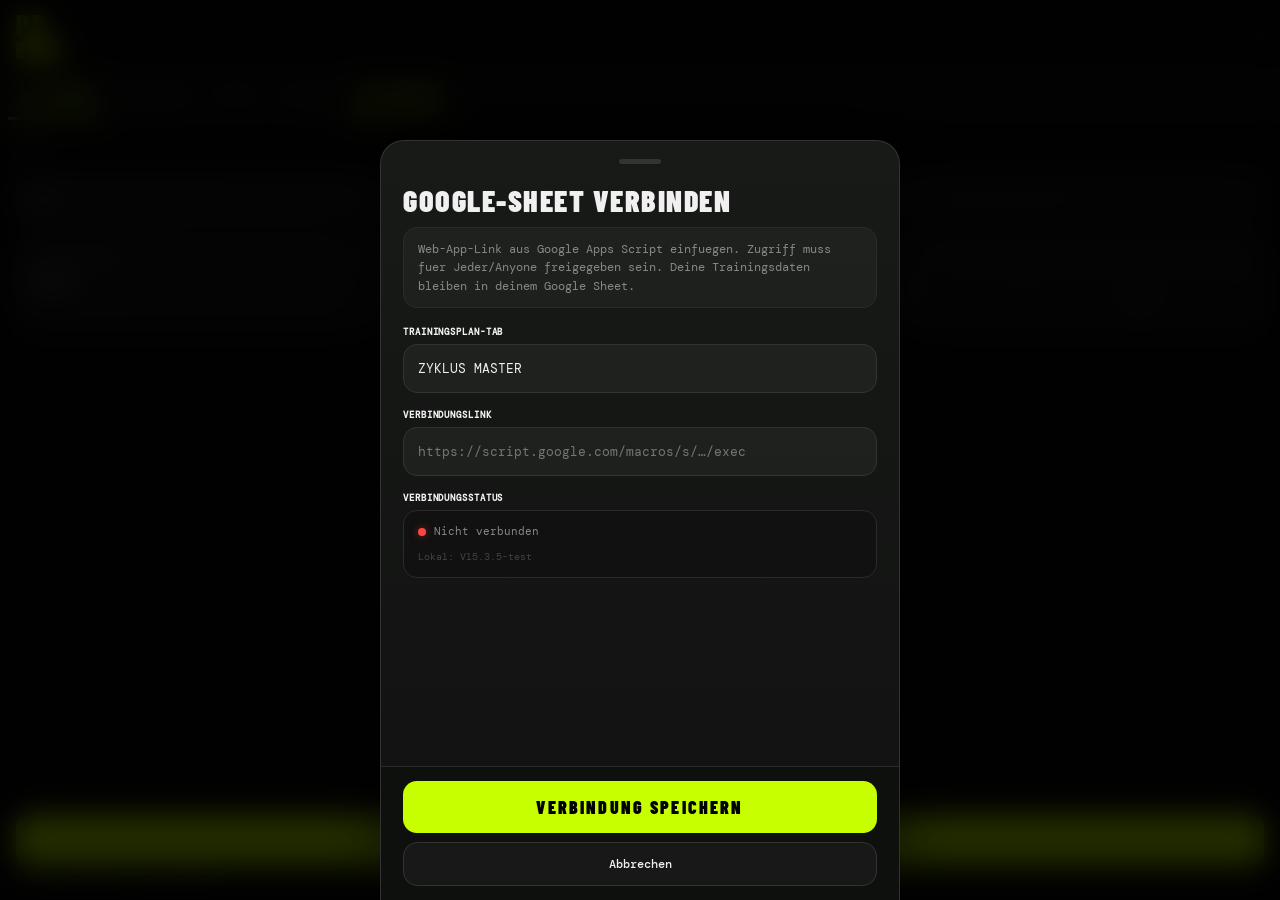
==== commit 468c8e41: "deploy: update public app to v15.3.5" ====
--- a/index.html
+++ b/index.html
@@ -526,7 +526,7 @@
       <input class="setup-inp" id="si-url" type="url" placeholder="https://script.google.com/macros/s/…/exec">
       <div class="setup-lbl">Verbindungsstatus</div>
       <div id="si-version-info" class="setup-version">
-        <div class="setup-status-line"><span class="setup-status-dot"></span><span>Nicht verbunden</span></div>
+        <div class="setup-status-line"><span id="setup-status-dot" class="setup-status-dot"></span><span id="setup-status-txt">Nicht verbunden</span></div>
         <div>Lokal: <span id="si-ver-local">—</span></div>
         <span id="si-ver-remote" hidden>—</span>
         <span id="si-ver-status" hidden>—</span>
@@ -660,7 +660,7 @@
 //  ADMIN-LOGGING
 // ============================================================
 const APP_ENV              = 'PUBLIC';
-const APP_VERSION          = 'V15.3.4-test';
+const APP_VERSION          = 'V15.3.5-test';
 function sanitizeAdminValue(value, maxLen=500) {
   return String(value || '')
     .replace(/(gsk_|AIza)[a-zA-Z0-9_-]+/g, '[REDACTED]')
@@ -844,6 +844,7 @@
     document.getElementById('dot2').style.background = 'var(--ok)';
     document.getElementById('dot2').style.boxShadow  = '0 0 6px rgba(0,230,118,.4)';
     document.getElementById('api-status-txt').textContent = 'Verbunden · ' + SHEET;
+    setSetupConnectionStatus(true);
     buildSelectors();
     hideLS();
   } catch (e) {
@@ -1589,6 +1590,7 @@
 function setupOpen() {
   document.getElementById('si-sheet').value = SHEET;
   document.getElementById('si-url').value   = API;
+  setSetupConnectionStatus(rawData.length > 0);
   _updateVersionDisplay(_remoteVersion);
   document.getElementById('setup-ov').classList.add('open');
   document.getElementById('t-set').classList.add('active');
@@ -1615,6 +1617,20 @@
 function lmsg(m)   { document.getElementById('ls-msg').textContent=m; }
 function hideLS()  { setTimeout(()=>document.getElementById('ls').classList.add('off'),260); }
 function setDot(c) { document.getElementById('dot').className=c; }
+function setSetupConnectionStatus(connected) {
+  const dot = document.getElementById('setup-status-dot');
+  const txt = document.getElementById('setup-status-txt');
+  if (!dot || !txt) return;
+  if (connected) {
+    dot.style.background = 'var(--ok)';
+    dot.style.boxShadow = '0 0 8px rgba(0,230,118,.45)';
+    txt.textContent = 'Verbunden · ' + SHEET;
+  } else {
+    dot.style.background = 'var(--err)';
+    dot.style.boxShadow = '0 0 8px rgba(255,68,68,.45)';
+    txt.textContent = 'Nicht verbunden';
+  }
+}
 function updateOfflineState() {
   const dot = document.getElementById('dot2');
   const txt = document.getElementById('api-status-txt');
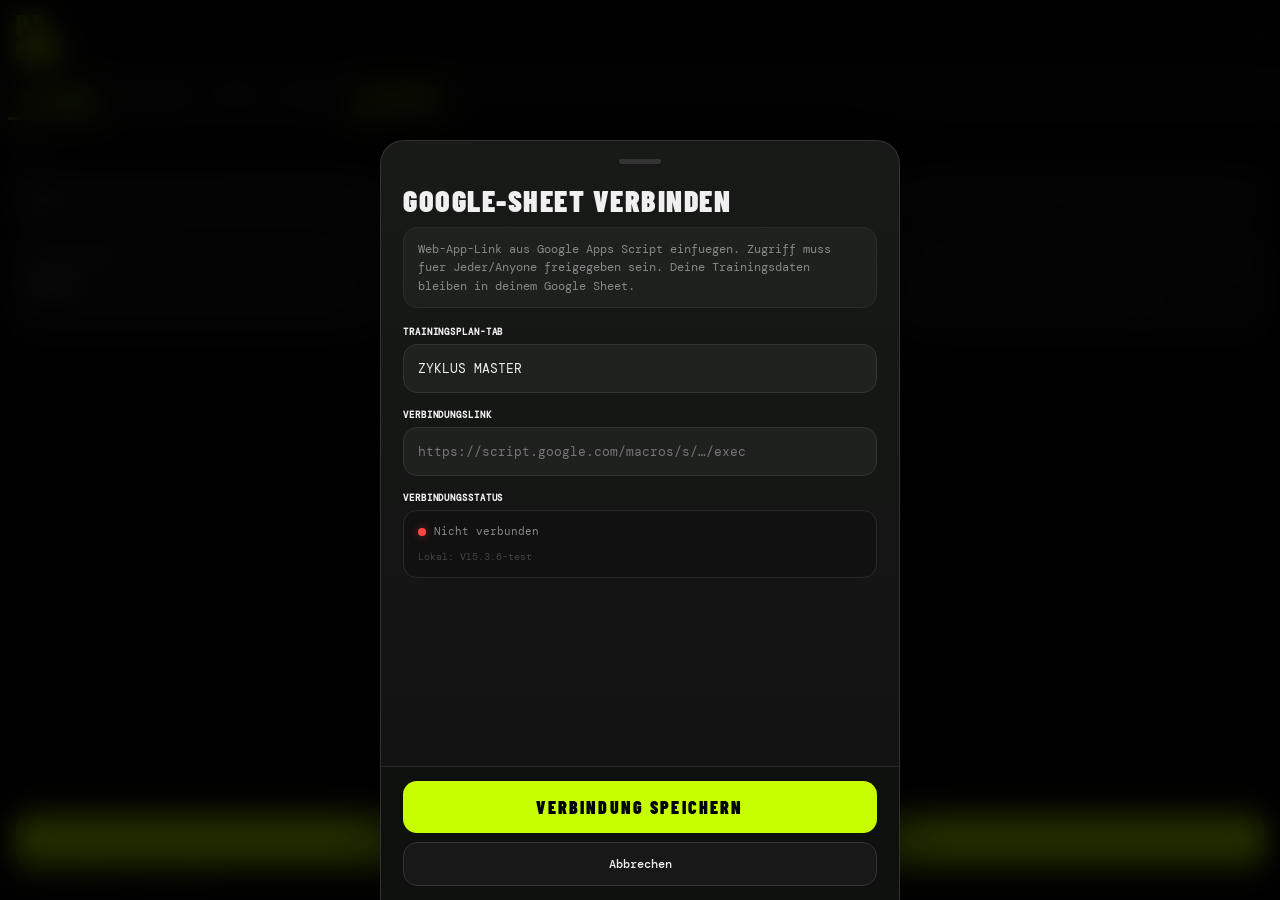
==== commit 5dea39fd: "deploy: update public app to v15.3.6" ====
--- a/index.html
+++ b/index.html
@@ -6,11 +6,11 @@
 <meta name="theme-color" content="#080808">
 <meta name="apple-mobile-web-app-capable" content="yes">
 <meta name="apple-mobile-web-app-status-bar-style" content="black-translucent">
-<title>PB V15.3.1-test</title>
+<title>PB V15.3.6-test</title>
 <link href="https://fonts.googleapis.com/css2?family=Barlow+Condensed:wght@400;700;900&family=DM+Mono:wght@400;500&display=swap" rel="stylesheet">
 <style>
 /* ════════════════════════════════════════
-   PLATEAU BRECHER V15.3.1-test — PUBLIC
+   PLATEAU BRECHER V15.3.6-test — PUBLIC
    Barlow Condensed + DM Mono
    Layout: Public App · Data: Google Sheet
    ════════════════════════════════════════ */
@@ -231,6 +231,19 @@
 .whead { display: flex; align-items: flex-end; gap: 8px; margin-bottom: 8px; flex-wrap: wrap; }
 .wtitle { font-family: 'Barlow Condensed', sans-serif; font-weight: 900; font-size: 24px; line-height: 1; letter-spacing: .05em; color: var(--tx); }
 .mtag { background: rgba(255,255,255,.045); border: 1px solid rgba(255,255,255,.09); font-family: 'DM Mono', monospace; font-size: 8px; padding: 4px 8px; color: var(--tx2); border-radius: 999px; letter-spacing: .08em; }
+.day-status-card {
+  background: linear-gradient(180deg, rgba(255,255,255,.055), rgba(255,255,255,.018)), var(--s1);
+  border: 1px solid rgba(255,255,255,.09);
+  border-radius: 10px;
+  padding: 9px 10px 10px;
+  margin-bottom: 8px;
+}
+.day-status-top { display: grid; grid-template-columns: minmax(0,1fr) auto; align-items: baseline; gap: 8px; margin-bottom: 5px; }
+.day-status-main { font-family: 'Barlow Condensed', sans-serif; font-size: 18px; font-weight: 900; letter-spacing: .03em; color: var(--tx); line-height: 1; min-width: 0; }
+.day-status-pct { font-family: 'DM Mono', monospace; font-size: 10px; font-weight: 700; color: var(--acc); white-space: nowrap; padding-left: 6px; }
+.day-status-next { font-size: 10.5px; color: var(--tx2); line-height: 1.25; margin-top: 6px; }
+.day-status-next b { color: var(--tx); font-weight: 700; }
+.day-status-note { font-size: 10px; color: var(--tx3); line-height: 1.25; margin-top: 3px; }
 .prog-lbl-bar { font-family: 'DM Mono', monospace; font-size: 9px; color: var(--tx2); margin-bottom: 6px; letter-spacing: .08em; }
 .prog-bar { height: 4px; background: rgba(255,255,255,.08); margin-bottom: 14px; border-radius: 999px; overflow: hidden; }
 .prog-fill { height: 100%; background: linear-gradient(90deg, var(--acc), rgba(200,255,0,.72)); transition: width .5s cubic-bezier(.4,0,.2,1); border-radius: 999px; }
@@ -293,7 +306,7 @@
 .warmup-toggle svg { width: 10px; height: 10px; stroke: currentColor; fill: none; stroke-width: 2; transition: transform .2s; flex-shrink: 0; }
 .warmup-toggle.wu-open svg { transform: rotate(180deg); }
 .warmup-body { max-height: 0; overflow: hidden; transition: max-height .3s cubic-bezier(.4,0,.2,1); }
-.warmup-body.wu-open { max-height: 50px; }
+.warmup-body.wu-open { max-height: 76px; }
 .wu-sets { display: flex; gap: 5px; flex-wrap: wrap; padding: 4px 14px 8px; }
 .wu-set { font-family: 'DM Mono', monospace; font-size: 9px; color: var(--warn); background: rgba(255,170,0,.07); border: 1px solid rgba(255,170,0,.16); padding: 5px 10px; border-radius: 999px; }
 
@@ -542,7 +555,7 @@
 <!-- HEADER -->
 <header>
   <div>
-    <div class="logo">PB<span>V15.3.1-test</span></div>
+    <div class="logo">PB<span>V15.3.6-test</span></div>
     <span class="hbadge" id="today-badge">REST</span>
   </div>
   <div class="hdr-r">
@@ -660,7 +673,7 @@
 //  ADMIN-LOGGING
 // ============================================================
 const APP_ENV              = 'PUBLIC';
-const APP_VERSION          = 'V15.3.5-test';
+const APP_VERSION          = 'V15.3.6-test';
 function sanitizeAdminValue(value, maxLen=500) {
   return String(value || '')
     .replace(/(gsk_|AIza)[a-zA-Z0-9_-]+/g, '[REDACTED]')
@@ -952,17 +965,31 @@
 // ════════════════════════════════════════════════════
 //  WARMUP
 // ════════════════════════════════════════════════════
+function warmupWeights(g1) {
+  const wu = parseFloat(String(g1||'').replace(',','.'));
+  if (!(wu > 0)) return null;
+  return [0.4, 0.6, 0.8].map(p => ({
+    pct: Math.round(p * 100),
+    kg: Math.round(wu * p * 2) / 2
+  }));
+}
+
+function warmupSetsHTML(g1) {
+  const weights = warmupWeights(g1);
+  if (!weights) return '';
+  return '<div class="wu-sets">' + weights.map(w => `<span class="wu-set">${w.pct}% \u2192 ${w.kg} kg</span>`).join('') + '</div>';
+}
+
 function warmupHTML(ri, g1) {
-  const wu = parseFloat(String(g1||'').replace(',','.'));
-  const hasWu = wu > 0;
-  const wu60  = hasWu ? Math.round(wu * 0.6 * 2) / 2 : null;
-  const txt   = hasWu ? `\u2192 ${wu60} kg` : '(Gew. S1 eingeben)';
+  const weights = warmupWeights(g1);
+  const hasWu = !!weights;
+  const txt = hasWu ? `\u2192 ${weights.map(w => w.kg).join(' / ')} kg` : '(Gew. S1 eingeben)';
   return `<button class="warmup-toggle" id="wutog-${ri}" onclick="toggleWarmup('${ri}')" ${hasWu?'':'style="opacity:.4;pointer-events:none;"'}>
     <svg viewBox="0 0 24 24"><polyline points="6 9 12 15 18 9"/></svg>
-    \uD83D\uDD25 WARMUP 60% ${esc(txt)}
+    \uD83D\uDD25 WARMUP 40/60/80 ${esc(txt)}
   </button>
   <div class="warmup-body" id="wubody-${ri}">
-    ${hasWu?`<div class="wu-sets"><span class="wu-set">60% \u2192 ${wu60} kg</span></div>`:''}
+    ${warmupSetsHTML(g1)}
   </div>`;
 }
 
@@ -982,24 +1009,61 @@
 // ════════════════════════════════════════════════════
 //  LIVE ORM
 // ════════════════════════════════════════════════════
+function publicNum(v) {
+  const n = parseFloat(String(v||'').replace(',','.'));
+  return Number.isFinite(n) ? n : 0;
+}
+
+function hasCompleteSet(ri, setNo) {
+  return publicNum(document.getElementById(`g${setNo}-${ri}`)?.value) > 0 &&
+         publicNum(document.getElementById(`r${setNo}-${ri}`)?.value) > 0;
+}
+
+function updateDayStatus() {
+  const cards = [...document.querySelectorAll('#workout-content .excard')];
+  const total = cards.length;
+  const done = cards.filter(card => {
+    const ri = card.dataset.row;
+    return [1,2,3].some(s => hasCompleteSet(ri, s));
+  }).length;
+  const pct = total ? Math.round(done / total * 100) : 0;
+  const nextCard = cards.find(card => {
+    const ri = card.dataset.row;
+    return ![1,2,3].some(s => hasCompleteSet(ri, s));
+  });
+  const nextName = nextCard?.dataset.name || 'Training komplett';
+  const doneEl = document.getElementById('day-status-done');
+  const pctEl = document.getElementById('day-status-pct');
+  const fillEl = document.getElementById('day-status-fill');
+  const nextEl = document.getElementById('day-status-next');
+  const noteEl = document.getElementById('day-status-note');
+  if (doneEl) doneEl.textContent = `${done}/${total} Übungen mit Daten`;
+  if (pctEl) pctEl.textContent = `${pct}%`;
+  if (fillEl) fillEl.style.width = `${pct}%`;
+  if (nextEl) nextEl.innerHTML = `Nächste offene Übung: <b>${esc(nextName)}</b>`;
+  if (noteEl) noteEl.textContent = done > 0
+    ? `${done} ${done === 1 ? 'Übung enthält' : 'Übungen enthalten'} bereits Trainingsdaten`
+    : '';
+}
+
 function liveOrm(ri, s) {
   const g  = document.getElementById(`g${s}-${ri}`)?.value;
   const r  = document.getElementById(`r${s}-${ri}`)?.value;
   const el = document.getElementById(`orm${s}-${ri}`);
   if (el) el.textContent = calc1RM(g,r) ? calc1RM(g,r)+' kg' : '\u2014';
   if (s===1) {
-    const wu   = parseFloat(g||0);
-    const wu60 = wu>0 ? Math.round(wu*0.6*2)/2 : null;
+    const weights = warmupWeights(g);
     const tog  = document.getElementById('wutog-'+ri);
     const body = document.getElementById('wubody-'+ri);
     if (tog) {
-      tog.innerHTML = `<svg viewBox="0 0 24 24"><polyline points="6 9 12 15 18 9"/></svg>\uD83D\uDD25 WARMUP 60% ${wu60?'\u2192 '+wu60+' kg':'(Gew. S1 eingeben)'}`;
-      tog.style.opacity = wu>0?'1':'.4';
-      tog.style.pointerEvents = wu>0?'auto':'none';
+      const txt = weights ? `\u2192 ${weights.map(w => w.kg).join(' / ')} kg` : '(Gew. S1 eingeben)';
+      tog.innerHTML = `<svg viewBox="0 0 24 24"><polyline points="6 9 12 15 18 9"/></svg>\uD83D\uDD25 WARMUP 40/60/80 ${esc(txt)}`;
+      tog.style.opacity = weights?'1':'.4';
+      tog.style.pointerEvents = weights?'auto':'none';
     }
-    if (body) body.innerHTML = wu60
-      ? `<div class="wu-sets"><span class="wu-set">60% \u2192 ${wu60} kg</span></div>` : '';
-  }
+    if (body) body.innerHTML = warmupSetsHTML(g);
+  }
+  updateDayStatus();
 }
 
 // ════════════════════════════════════════════════════
@@ -1053,6 +1117,8 @@
     const card = document.createElement('div');
     card.className = 'excard' + (isFirst?' open-ex':'');
     card.dataset.muscle = mk;
+    card.dataset.row = ri;
+    card.dataset.name = name;
     card.id = 'ec-' + ri;
     card.style.animationDelay = Math.min(tCount*.05,.3)+'s';
     card.innerHTML =
@@ -1081,10 +1147,12 @@
     return;
   }
 
-  // Fortschrittsbalken
+  // Tagesstatus
   const doneEl = document.createElement('div');
-  doneEl.innerHTML = `<div class="prog-lbl-bar">0 / ${tCount} Übungen · 0%</div><div class="prog-bar"><div class="prog-fill" style="width:0%"></div></div>`;
+  doneEl.className = 'day-status-card';
+  doneEl.innerHTML = `<div class="day-status-top"><div class="day-status-main" id="day-status-done">0/${tCount} Übungen mit Daten</div><div class="day-status-pct" id="day-status-pct">0%</div></div><div class="prog-bar"><div class="prog-fill" id="day-status-fill" style="width:0%"></div></div><div class="day-status-next" id="day-status-next">Nächste offene Übung: <b>—</b></div><div class="day-status-note" id="day-status-note"></div>`;
   container.insertBefore(doneEl, container.firstChild);
+  updateDayStatus();
 }
 
 // ════════════════════════════════════════════════════
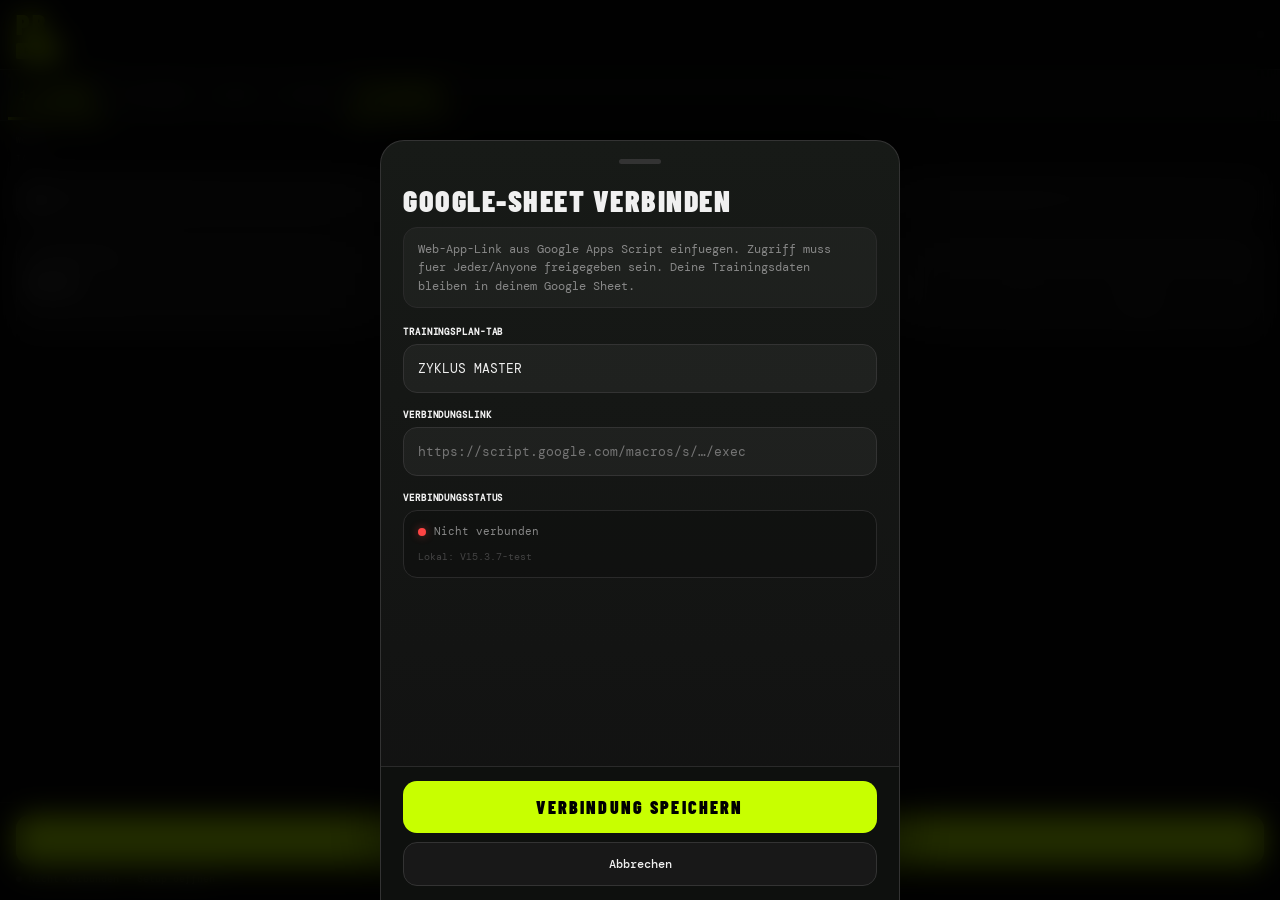
==== commit aed05c42: "deploy: update public app to v15.3.7" ====
--- a/index.html
+++ b/index.html
@@ -6,11 +6,11 @@
 <meta name="theme-color" content="#080808">
 <meta name="apple-mobile-web-app-capable" content="yes">
 <meta name="apple-mobile-web-app-status-bar-style" content="black-translucent">
-<title>PB V15.3.6-test</title>
+<title>PB V15.3.7-test</title>
 <link href="https://fonts.googleapis.com/css2?family=Barlow+Condensed:wght@400;700;900&family=DM+Mono:wght@400;500&display=swap" rel="stylesheet">
 <style>
 /* ════════════════════════════════════════
-   PLATEAU BRECHER V15.3.6-test — PUBLIC
+   PLATEAU BRECHER V15.3.7-test — PUBLIC
    Barlow Condensed + DM Mono
    Layout: Public App · Data: Google Sheet
    ════════════════════════════════════════ */
@@ -280,6 +280,7 @@
   font-size: 15px; font-weight: 700; line-height: 1.22; color: var(--tx);
   white-space: nowrap; overflow: hidden; text-overflow: ellipsis;
 }
+.last-set-line { font-family: 'DM Mono', monospace; font-size: 9px; color: var(--tx2); margin-top: 3px; white-space: nowrap; overflow: hidden; text-overflow: ellipsis; }
 .ex-muscle { font-size: 8px; color: var(--tx2); letter-spacing: .12em; text-transform: uppercase; margin-top: 3px; }
 .exhead-right { display: flex; align-items: center; gap: 8px; flex-shrink: 0; }
 .exstatus { font-family: 'DM Mono', monospace; font-size: 9px; color: var(--tx3); white-space: nowrap; }
@@ -555,7 +556,7 @@
 <!-- HEADER -->
 <header>
   <div>
-    <div class="logo">PB<span>V15.3.6-test</span></div>
+    <div class="logo">PB<span>V15.3.7-test</span></div>
     <span class="hbadge" id="today-badge">REST</span>
   </div>
   <div class="hdr-r">
@@ -673,7 +674,7 @@
 //  ADMIN-LOGGING
 // ============================================================
 const APP_ENV              = 'PUBLIC';
-const APP_VERSION          = 'V15.3.6-test';
+const APP_VERSION          = 'V15.3.7-test';
 function sanitizeAdminValue(value, maxLen=500) {
   return String(value || '')
     .replace(/(gsk_|AIza)[a-zA-Z0-9_-]+/g, '[REDACTED]')
@@ -1046,6 +1047,42 @@
     : '';
 }
 
+function normExerciseName(name) {
+  return String(name||'').trim().toLowerCase().replace(/\s+/g, ' ');
+}
+
+function getCompleteSetsFromRow(row) {
+  const sets = [[row[6],row[7],1],[row[8],row[9],2],[row[10],row[11],3]]
+    .map(([g,r,setNo]) => ({
+      g: publicNum(g),
+      r: publicNum(r),
+      setNo
+    }))
+    .filter(set => set.g > 0 && set.r > 0);
+  return sets;
+}
+
+function pickDisplaySet(row) {
+  const sets = getCompleteSetsFromRow(row);
+  if (!sets.length) return null;
+  const first = sets.find(set => set.setNo === 1);
+  if (first) return first;
+  return sets.slice().sort((a,b) => calc1RM(b.g,b.r) - calc1RM(a.g,a.r) || b.g - a.g)[0];
+}
+
+function findPreviousExerciseSet(name, currentIndex) {
+  const wanted = normExerciseName(name);
+  if (!wanted) return null;
+  for (let i = currentIndex - 1; i >= 0; i--) {
+    const row = rawData[i];
+    const rowName = normExerciseName(row?.[4]);
+    if (!rowName || rowName !== wanted) continue;
+    const set = pickDisplaySet(row);
+    if (set) return set;
+  }
+  return null;
+}
+
 function liveOrm(ri, s) {
   const g  = document.getElementById(`g${s}-${ri}`)?.value;
   const r  = document.getElementById(`r${s}-${ri}`)?.value;
@@ -1099,6 +1136,8 @@
     const pLabel  = progRaw==='▲'?'▲ PR':progRaw==='▼'?'▼ Rückgang':'► Neu';
     const mk      = muscleKey(muscle);
     const g1      = escA(row[6]);
+    const lastSet = findPreviousExerciseSet(name, i);
+    const lastSetLine = lastSet ? `<div class="last-set-line">Letztes Mal: ${lastSet.g} kg × ${lastSet.r}</div>` : '';
 
     const sets = [1,2,3].map(s => {
       const g   = escA(row[6+(s-1)*2]);
@@ -1126,6 +1165,7 @@
          <div class="exhead-left">
            <div class="ex-num">${tCount}.</div>
            <div class="ex-title">${esc(name)}</div>
+           ${lastSetLine}
            ${muscle?`<div class="ex-muscle">${esc(muscle)}</div>`:''}
          </div>
          <div class="exhead-right">
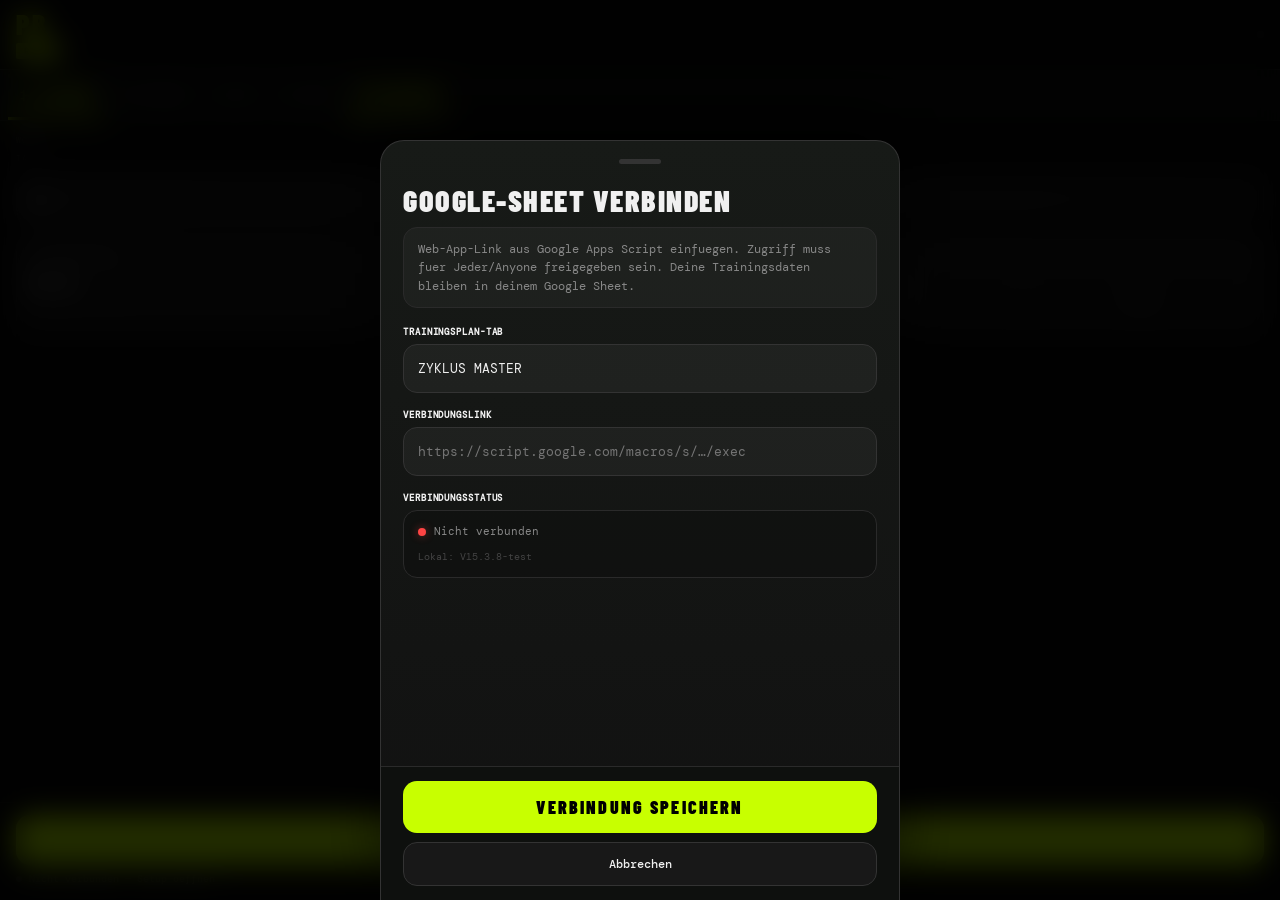
==== commit e53d5445: "deploy: update public app to v15.3.8" ====
--- a/index.html
+++ b/index.html
@@ -6,11 +6,11 @@
 <meta name="theme-color" content="#080808">
 <meta name="apple-mobile-web-app-capable" content="yes">
 <meta name="apple-mobile-web-app-status-bar-style" content="black-translucent">
-<title>PB V15.3.7-test</title>
+<title>PB V15.3.8-test</title>
 <link href="https://fonts.googleapis.com/css2?family=Barlow+Condensed:wght@400;700;900&family=DM+Mono:wght@400;500&display=swap" rel="stylesheet">
 <style>
 /* ════════════════════════════════════════
-   PLATEAU BRECHER V15.3.7-test — PUBLIC
+   PLATEAU BRECHER V15.3.8-test — PUBLIC
    Barlow Condensed + DM Mono
    Layout: Public App · Data: Google Sheet
    ════════════════════════════════════════ */
@@ -252,7 +252,7 @@
 .excard {
   background: linear-gradient(180deg, rgba(255,255,255,.045), rgba(255,255,255,.014)), var(--s1);
   border: 1px solid rgba(255,255,255,.09);
-  margin-bottom: 8px; position: relative; overflow: hidden;
+  margin-bottom: 7px; position: relative; overflow: hidden;
   border-radius: 13px; transition: border-color .2s, background .2s, transform .15s;
 }
 .excard::before { content: ''; position: absolute; left: 0; top: 0; bottom: 0; width: 3px; background: var(--bor); transition: background .2s, opacity .2s; opacity: .78; }
@@ -264,13 +264,13 @@
 .excard[data-muscle="Beine"]::before     { background: #66bb6a; }
 .excard[data-muscle="Bauch"]::before     { background: #ff7043; }
 .excard[data-muscle="default"]::before   { background: var(--acc); }
-.excard.open-ex { border-color: rgba(200,255,0,.34); }
-.excard.open-ex::before { background: var(--acc); }
+.excard.open-ex { border-color: rgba(200,255,0,.58); background: linear-gradient(180deg, rgba(200,255,0,.07), rgba(255,255,255,.018)), var(--s1); box-shadow: inset 0 0 0 1px rgba(200,255,0,.08); }
+.excard.open-ex::before { background: var(--acc); opacity: 1; width: 4px; }
 
 /* Card Header */
 .exhead {
   display: flex; align-items: center; justify-content: space-between;
-  padding: 12px 12px 12px 15px; cursor: pointer; gap: 10px; min-height: 58px;
+  padding: 10px 11px 10px 14px; cursor: pointer; gap: 9px; min-height: 56px;
   -webkit-tap-highlight-color: transparent;
 }
 .exhead:active { background: rgba(255,255,255,.035); }
@@ -281,6 +281,8 @@
   white-space: nowrap; overflow: hidden; text-overflow: ellipsis;
 }
 .last-set-line { font-family: 'DM Mono', monospace; font-size: 9px; color: var(--tx2); margin-top: 3px; white-space: nowrap; overflow: hidden; text-overflow: ellipsis; }
+.set-progress-mini { font-family: 'DM Mono', monospace; font-size: 8.5px; color: var(--tx3); margin-top: 3px; white-space: nowrap; overflow: hidden; text-overflow: ellipsis; }
+.set-progress-mini.done { color: var(--acc); }
 .ex-muscle { font-size: 8px; color: var(--tx2); letter-spacing: .12em; text-transform: uppercase; margin-top: 3px; }
 .exhead-right { display: flex; align-items: center; gap: 8px; flex-shrink: 0; }
 .exstatus { font-family: 'DM Mono', monospace; font-size: 9px; color: var(--tx3); white-space: nowrap; }
@@ -299,7 +301,7 @@
 .warmup-toggle {
   display: flex; align-items: center; gap: 6px;
   font-family: 'DM Mono', monospace; font-size: 9px; color: var(--warn);
-  cursor: pointer; padding: 8px 14px 4px;
+  cursor: pointer; padding: 7px 13px 3px;
   background: none; border: none; text-align: left; width: 100%;
   -webkit-tap-highlight-color: transparent; transition: opacity .15s;
 }
@@ -314,14 +316,14 @@
 /* Sets Grid */
 .col-hdr { display: grid; grid-template-columns: 30px 1fr 1fr 42px 52px; gap: 6px; padding: 9px 14px 4px; }
 .ch { font-size: 7px; color: var(--tx2); letter-spacing: .12em; text-align: center; text-transform: uppercase; }
-.sets-wrap { padding: 0 13px 12px; }
-.set-row { display: grid; grid-template-columns: 28px 1fr 1fr 42px 52px; gap: 6px; align-items: center; margin-bottom: 5px; }
+.sets-wrap { padding: 0 12px 10px; }
+.set-row { display: grid; grid-template-columns: 27px 1fr 1fr 42px 52px; gap: 5px; align-items: center; margin-bottom: 5px; }
 .set-row:last-child { margin-bottom: 0; }
 .slbl { font-size: 8px; color: var(--tx2); letter-spacing: .1em; text-align: center; text-transform: uppercase; }
 .sinput {
   background: rgba(255,255,255,.04); border: 1px solid rgba(255,255,255,.1); color: var(--tx);
   font-family: 'DM Mono', monospace; font-size: 14px; font-weight: 700;
-  padding: 9px 4px; text-align: center; outline: none; width: 100%; min-height: 38px;
+  padding: 8px 4px; text-align: center; outline: none; width: 100%; min-height: 36px;
   transition: border-color .15s, background .15s; -moz-appearance: textfield; border-radius: 9px;
 }
 .sinput::-webkit-outer-spin-button, .sinput::-webkit-inner-spin-button { -webkit-appearance: none; }
@@ -330,7 +332,7 @@
 .rpeinput {
   background: rgba(255,170,0,.055); border: 1px solid rgba(255,170,0,.26); color: var(--warn);
   font-family: 'DM Mono', monospace; font-size: 13px; font-weight: 500;
-  padding: 9px 3px; text-align: center; outline: none; width: 100%; min-height: 38px;
+  padding: 8px 3px; text-align: center; outline: none; width: 100%; min-height: 36px;
   transition: border-color .12s, background .12s; -moz-appearance: textfield; border-radius: 9px;
 }
 .rpeinput::-webkit-outer-spin-button, .rpeinput::-webkit-inner-spin-button { -webkit-appearance: none; }
@@ -556,7 +558,7 @@
 <!-- HEADER -->
 <header>
   <div>
-    <div class="logo">PB<span>V15.3.7-test</span></div>
+    <div class="logo">PB<span>V15.3.8-test</span></div>
     <span class="hbadge" id="today-badge">REST</span>
   </div>
   <div class="hdr-r">
@@ -674,7 +676,7 @@
 //  ADMIN-LOGGING
 // ============================================================
 const APP_ENV              = 'PUBLIC';
-const APP_VERSION          = 'V15.3.7-test';
+const APP_VERSION          = 'V15.3.8-test';
 function sanitizeAdminValue(value, maxLen=500) {
   return String(value || '')
     .replace(/(gsk_|AIza)[a-zA-Z0-9_-]+/g, '[REDACTED]')
@@ -1062,6 +1064,22 @@
   return sets;
 }
 
+function countCompleteSetsForRow(row) {
+  return getCompleteSetsFromRow(row).length;
+}
+
+function countCompleteSetsFromDom(ri) {
+  return [1,2,3].filter(s => hasCompleteSet(ri, s)).length;
+}
+
+function updateSetProgressMini(ri) {
+  const el = document.getElementById('setprog-' + ri);
+  if (!el) return;
+  const count = countCompleteSetsFromDom(ri);
+  el.textContent = `${count}/3 Sätze mit Daten`;
+  el.classList.toggle('done', count === 3);
+}
+
 function pickDisplaySet(row) {
   const sets = getCompleteSetsFromRow(row);
   if (!sets.length) return null;
@@ -1101,6 +1119,7 @@
     if (body) body.innerHTML = warmupSetsHTML(g);
   }
   updateDayStatus();
+  updateSetProgressMini(ri);
 }
 
 // ════════════════════════════════════════════════════
@@ -1138,6 +1157,8 @@
     const g1      = escA(row[6]);
     const lastSet = findPreviousExerciseSet(name, i);
     const lastSetLine = lastSet ? `<div class="last-set-line">Letztes Mal: ${lastSet.g} kg × ${lastSet.r}</div>` : '';
+    const setCount = countCompleteSetsForRow(row);
+    const setProgressLine = `<div class="set-progress-mini ${setCount===3?'done':''}" id="setprog-${ri}">${setCount}/3 Sätze mit Daten</div>`;
 
     const sets = [1,2,3].map(s => {
       const g   = escA(row[6+(s-1)*2]);
@@ -1166,6 +1187,7 @@
            <div class="ex-num">${tCount}.</div>
            <div class="ex-title">${esc(name)}</div>
            ${lastSetLine}
+           ${setProgressLine}
            ${muscle?`<div class="ex-muscle">${esc(muscle)}</div>`:''}
          </div>
          <div class="exhead-right">
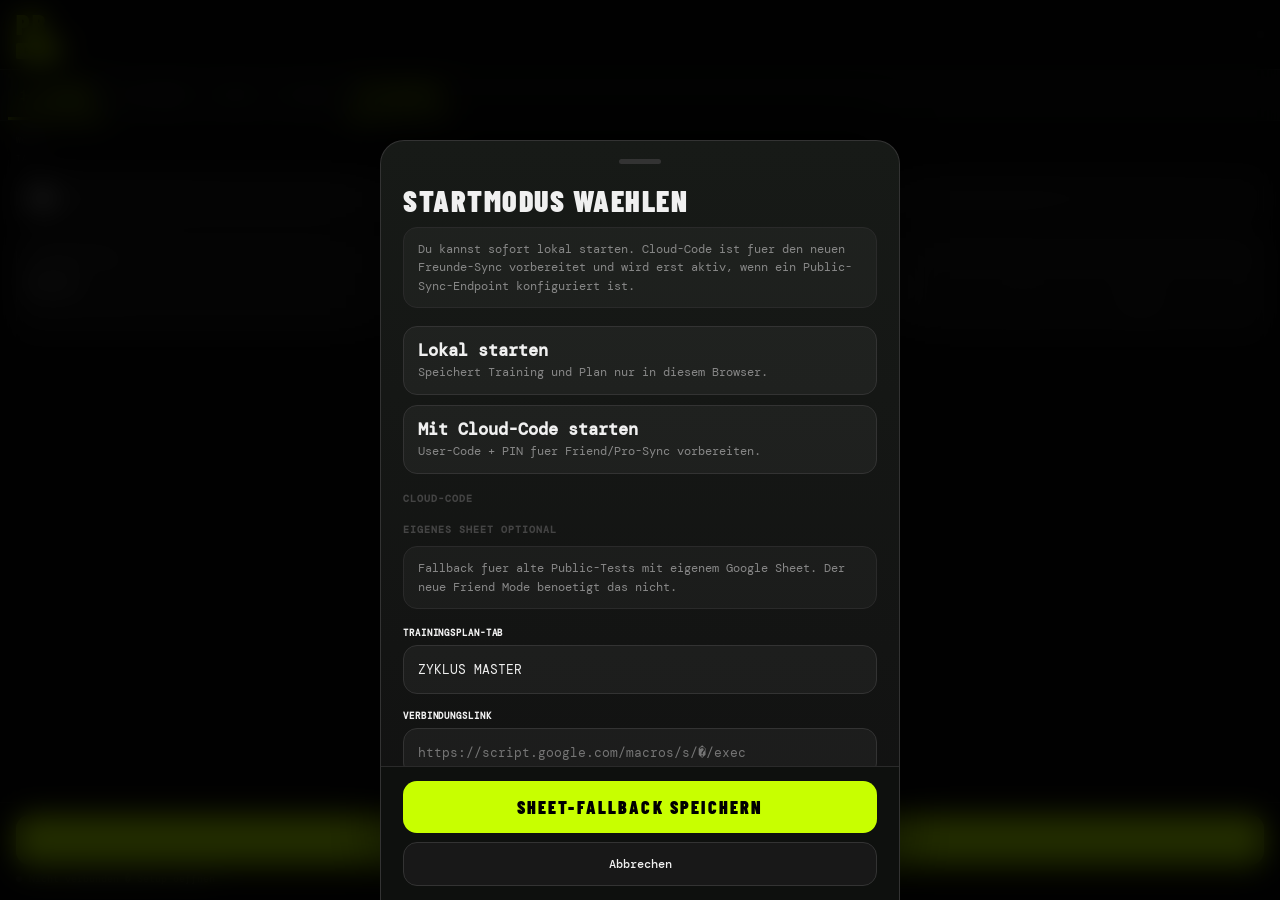
==== commit f2a0c439: "deploy: publish public app v16.0 friend mode" ====
--- a/index.html
+++ b/index.html
@@ -1,4 +1,4 @@
-﻿<!DOCTYPE html>
+<!DOCTYPE html>
 <html lang="de">
 <head>
 <meta charset="UTF-8">
@@ -6,14 +6,14 @@
 <meta name="theme-color" content="#080808">
 <meta name="apple-mobile-web-app-capable" content="yes">
 <meta name="apple-mobile-web-app-status-bar-style" content="black-translucent">
-<title>PB V15.3.8-test</title>
+<title>PB V16.0-friend-mode-test</title>
 <link href="https://fonts.googleapis.com/css2?family=Barlow+Condensed:wght@400;700;900&family=DM+Mono:wght@400;500&display=swap" rel="stylesheet">
 <style>
-/* ════════════════════════════════════════
-   PLATEAU BRECHER V15.3.8-test — PUBLIC
+/* ----------------------------------------
+   PLATEAU BRECHER V16.0-friend-mode-test � PUBLIC
    Barlow Condensed + DM Mono
-   Layout: Public App · Data: Google Sheet
-   ════════════════════════════════════════ */
+   Layout: Public App � Data: Local/Friend Cloud vorbereitet
+   ---------------------------------------- */
 :root {
   --bg:  #080808;
   --s1:  #111111;
@@ -41,7 +41,7 @@
   overflow-x: hidden;
 }
 
-/* ── LOAD SCREEN ─────────────────────── */
+/* -- LOAD SCREEN ----------------------- */
 #ls {
   position: fixed; inset: 0; z-index: 999;
   background: var(--bg);
@@ -56,7 +56,7 @@
 #ls-msg  { font-size: 9px; color: var(--tx3); letter-spacing: .14em; text-transform: uppercase; }
 @keyframes spin { to { transform: rotate(360deg); } }
 
-/* ── DIAGNOSTICS ─────────────────────── */
+/* -- DIAGNOSTICS ----------------------- */
 #diag-overlay {
   position: fixed; inset: 0; z-index: 500;
   background: rgba(0,0,0,.92); backdrop-filter: blur(10px);
@@ -86,7 +86,7 @@
 .diag-btn-ok    { flex: 1; background: var(--acc); color: #000; border: none; border-radius: var(--r); padding: 13px; font-family: 'Barlow Condensed', sans-serif; font-weight: 900; font-size: 16px; letter-spacing: .12em; cursor: pointer; }
 .diag-btn-setup { flex: 1; background: none; border: 1px solid var(--b2); border-radius: var(--r); color: var(--tx3); font-family: 'DM Mono', monospace; font-size: 10px; padding: 13px; cursor: pointer; }
 
-/* ── TOAST ───────────────────────────── */
+/* -- TOAST ----------------------------- */
 #toast {
   position: fixed; top: 58px; left: 50%;
   transform: translateX(-50%) translateY(-4px);
@@ -101,7 +101,7 @@
 #toast.err  { border-color: var(--err);  color: var(--err); }
 #toast.warn { border-color: var(--warn); color: var(--warn); }
 
-/* ── UPDATE BANNER ───────────────────── */
+/* -- UPDATE BANNER --------------------- */
 #upd-banner {
   display: none;
   background: var(--acc); color: #000;
@@ -121,7 +121,7 @@
   white-space: nowrap;
 }
 
-/* ── HEADER ──────────────────────────── */
+/* -- HEADER ---------------------------- */
 header {
   display: flex; align-items: center; justify-content: space-between;
   padding: 10px 16px;
@@ -141,7 +141,7 @@
 #dot.err  { background: var(--err); }
 #dot.warn { background: var(--warn); box-shadow: 0 0 7px var(--warn); }
 
-/* ── TABS ────────────────────────────── */
+/* -- TABS ------------------------------ */
 .tabs {
   display: flex; border-bottom: 1px solid rgba(255,255,255,.08);
   overflow-x: auto; scrollbar-width: none;
@@ -167,18 +167,18 @@
 .tab.active { color: var(--acc); border-bottom-color: var(--acc); background: rgba(182,255,0,.05); }
 .tab svg { width: 15px; height: 15px; stroke: currentColor; fill: none; stroke-width: 2.1; stroke-linecap: round; stroke-linejoin: round; flex-shrink: 0; opacity: .95; }
 
-/* ── MAIN ────────────────────────────── */
+/* -- MAIN ------------------------------ */
 main { padding: 14px 16px; }
 .sec { display: none; }
 .sec.active { display: block; animation: fadeUp .2s ease; }
 @keyframes fadeUp { from { opacity: 0; transform: translateY(6px); } to { opacity: 1; transform: translateY(0); } }
 
-/* ── SELECTOR ROWS ───────────────────── */
+/* -- SELECTOR ROWS --------------------- */
 .sel-row { display: flex; gap: 7px; margin-bottom: 10px; flex-wrap: nowrap; align-items: center; overflow-x: auto; padding-bottom: 2px; scrollbar-width: none; }
 .sel-row::-webkit-scrollbar { display: none; }
 .sel-label { font-family: 'DM Mono', monospace; font-size: 8px; color: var(--tx2); text-transform: uppercase; letter-spacing: .14em; min-width: max-content; flex: 0 0 auto; }
 
-/* ── DAY BTNS ────────────────────────── */
+/* -- DAY BTNS -------------------------- */
 .dbtn {
   background: rgba(255,255,255,.035); border: 1px solid rgba(255,255,255,.09); color: var(--tx2);
   font-family: 'DM Mono', monospace; font-size: 9px; padding: 8px 12px; min-height: 34px;
@@ -189,7 +189,7 @@
 .dbtn:active { transform: scale(.98); }
 .dbtn.active { background: rgba(200,255,0,.14); border-color: rgba(200,255,0,.55); color: var(--acc); font-weight: 700; }
 
-/* ── CYCLE INFO BANNER ───────────────── */
+/* -- CYCLE INFO BANNER ----------------- */
 .cinfo {
   background: linear-gradient(135deg, rgba(255,255,255,.05), rgba(255,255,255,.015)), var(--s1);
   border: 1px solid rgba(255,255,255,.09); border-radius: 14px;
@@ -199,7 +199,7 @@
 .cinfo-title { font-family: 'Barlow Condensed', sans-serif; font-weight: 900; font-size: 21px; line-height: .95; letter-spacing: .05em; color: var(--tx); }
 .cinfo-dates { font-family: 'DM Mono', monospace; font-size: 9px; color: var(--tx2); letter-spacing: .08em; }
 
-/* ── INFO ROW (BW + STATS) ───────────── */
+/* -- INFO ROW (BW + STATS) ------------- */
 .info-row { display: grid; grid-template-columns: minmax(126px, .85fr) minmax(0, 1.15fr); gap: 9px; margin-bottom: 14px; align-items: stretch; }
 .bw-box {
   background: linear-gradient(180deg, rgba(255,255,255,.045), rgba(255,255,255,.014)), var(--s1); border: 1px solid rgba(255,255,255,.09);
@@ -227,7 +227,7 @@
 .stat-inp::-webkit-outer-spin-button, .stat-inp::-webkit-inner-spin-button { -webkit-appearance: none; }
 .stat-inp:focus { border-bottom-color: var(--acc); }
 
-/* ── TAG HEADER ──────────────────────── */
+/* -- TAG HEADER ------------------------ */
 .whead { display: flex; align-items: flex-end; gap: 8px; margin-bottom: 8px; flex-wrap: wrap; }
 .wtitle { font-family: 'Barlow Condensed', sans-serif; font-weight: 900; font-size: 24px; line-height: 1; letter-spacing: .05em; color: var(--tx); }
 .mtag { background: rgba(255,255,255,.045); border: 1px solid rgba(255,255,255,.09); font-family: 'DM Mono', monospace; font-size: 8px; padding: 4px 8px; color: var(--tx2); border-radius: 999px; letter-spacing: .08em; }
@@ -248,7 +248,7 @@
 .prog-bar { height: 4px; background: rgba(255,255,255,.08); margin-bottom: 14px; border-radius: 999px; overflow: hidden; }
 .prog-fill { height: 100%; background: linear-gradient(90deg, var(--acc), rgba(200,255,0,.72)); transition: width .5s cubic-bezier(.4,0,.2,1); border-radius: 999px; }
 
-/* ── EXERCISE CARDS ──────────────────── */
+/* -- EXERCISE CARDS -------------------- */
 .excard {
   background: linear-gradient(180deg, rgba(255,255,255,.045), rgba(255,255,255,.014)), var(--s1);
   border: 1px solid rgba(255,255,255,.09);
@@ -259,7 +259,7 @@
 .excard[data-muscle="Schultern"]::before { background: #ffd54f; }
 .excard[data-muscle="Brust"]::before     { background: #ef5350; }
 .excard[data-muscle="Trizeps"]::before   { background: #ab47bc; }
-.excard[data-muscle="Rücken"]::before    { background: #42a5f5; }
+.excard[data-muscle="R�cken"]::before    { background: #42a5f5; }
 .excard[data-muscle="Bizeps"]::before    { background: #26c6da; }
 .excard[data-muscle="Beine"]::before     { background: #66bb6a; }
 .excard[data-muscle="Bauch"]::before     { background: #ff7043; }
@@ -293,7 +293,7 @@
 .ex-chevron { width: 17px; height: 17px; flex-shrink: 0; color: var(--tx2); transition: transform .28s ease, color .15s; stroke: currentColor; fill: none; stroke-width: 2; stroke-linecap: round; stroke-linejoin: round; }
 .excard.open-ex .ex-chevron { transform: rotate(180deg); color: var(--acc); }
 
-/* Card Body — Akkordeon */
+/* Card Body � Akkordeon */
 .exbody { max-height: 0; overflow: hidden; transition: max-height .35s cubic-bezier(.4,0,.2,1); border-top: 0px solid var(--bor); }
 .exbody.open { max-height: 600px; border-top: 1px solid rgba(255,255,255,.07); }
 
@@ -343,7 +343,7 @@
   padding: 5px 4px; background: rgba(200,255,0,.07); border: 1px solid rgba(200,255,0,.1); border-radius: 9px; text-align: center; white-space: nowrap;
 }
 
-/* ── PLANUNG ─────────────────────────── */
+/* -- PLANUNG --------------------------- */
 .plan-crumb { display: flex; align-items: center; gap: 6px; padding: 10px 0 6px; font-size: 9px; letter-spacing: .1em; text-transform: uppercase; }
 .plan-crumb-link { color: var(--acc); cursor: pointer; opacity: .7; transition: opacity .15s; }
 .plan-crumb-link:active { opacity: 1; }
@@ -385,7 +385,7 @@
 .edit-btn-muscle:active { border-color: var(--acc); color: var(--acc); }
 .pe-btns { display: flex; gap: 4px; flex-shrink: 0; }
 
-/* ── PR-SEITE ─────────────────────────── */
+/* -- PR-SEITE --------------------------- */
 .pr-filter { display: flex; gap: 8px; flex-wrap: wrap; padding: 4px 0 14px; }
 .pr-chip { background: rgba(255,255,255,.035); border: 1px solid var(--bor); color: var(--tx2); font-family: 'DM Mono', monospace; font-size: 10px; padding: 8px 12px; border-radius: 999px; cursor: pointer; transition: all .15s; letter-spacing: .04em; min-height: 34px; }
 .pr-chip.active { background: var(--acc); border-color: var(--acc); color: #000; font-weight: 700; }
@@ -394,7 +394,7 @@
 .pr-card[data-muscle="Schultern"] { border-left: 3px solid #ffd54f; }
 .pr-card[data-muscle="Brust"]     { border-left: 3px solid #ef5350; }
 .pr-card[data-muscle="Trizeps"]   { border-left: 3px solid #ab47bc; }
-.pr-card[data-muscle="Rücken"]    { border-left: 3px solid #42a5f5; }
+.pr-card[data-muscle="R�cken"]    { border-left: 3px solid #42a5f5; }
 .pr-card[data-muscle="Bizeps"]    { border-left: 3px solid #26c6da; }
 .pr-card[data-muscle="Beine"]     { border-left: 3px solid #66bb6a; }
 .pr-card[data-muscle="Bauch"]     { border-left: 3px solid #ff7043; }
@@ -407,7 +407,7 @@
 .pr-kg-unit { font-family: 'DM Mono', monospace; font-size: 10px; color: var(--tx3); font-weight: 400; }
 .pr-date { font-size: 9px; color: var(--tx2); margin-top: 4px; }
 
-/* ── SMART COACH ─────────────────────── */
+/* -- SMART COACH ----------------------- */
 .coach-list { display: flex; flex-direction: column; gap: 10px; padding-top: 4px; }
 .coach-card {
   background: linear-gradient(180deg, rgba(255,255,255,.04), rgba(255,255,255,.015)), var(--s1); border: 1px solid var(--bor);
@@ -450,11 +450,11 @@
 .coach-detail-k { font-family: 'DM Mono', monospace; font-size: 8px; color: var(--tx3); letter-spacing: .12em; text-transform: uppercase; margin-bottom: 2px; }
 .coach-detail-v { font-family: 'DM Mono', monospace; font-size: 9px; color: var(--tx2); line-height: 1.5; }
 
-/* ── LEER-ZUSTÄNDE ───────────────────── */
+/* -- LEER-ZUST�NDE --------------------- */
 .empty { text-align: center; padding: 44px 22px; color: var(--tx2); font-size: 12px; line-height: 1.7; background: rgba(255,255,255,.025); border: 1px solid var(--bor); border-radius: 14px; }
 .empty big { display: block; font-family: 'Barlow Condensed', sans-serif; font-weight: 900; font-size: 38px; color: var(--tx); letter-spacing: .08em; margin-bottom: 8px; }
 
-/* ── SAVE FOOTER ─────────────────────── */
+/* -- SAVE FOOTER ----------------------- */
 #save-footer {
   position: fixed; bottom: 0; left: 0; right: 0;
   padding: 12px 16px; padding-bottom: calc(12px + env(safe-area-inset-bottom));
@@ -477,7 +477,7 @@
 #save-btn.saving .btn-lbl { display: none; }
 .api-status { display: flex; align-items: center; gap: 7px; margin-top: 7px; font-family: 'DM Mono', monospace; font-size: 10px; color: var(--tx2); }
 
-/* ── SETUP MODAL ─────────────────────── */
+/* -- SETUP MODAL ----------------------- */
 #setup-ov { position: fixed; inset: 0; z-index: 200; background: rgba(0,0,0,.82); backdrop-filter: blur(14px); -webkit-backdrop-filter: blur(14px); display: none; align-items: flex-end; justify-content: center; }
 #setup-ov.open { display: flex; }
 .modal-sheet { background: linear-gradient(180deg, #171a17 0%, var(--s1) 100%); border: 1px solid var(--b2); border-bottom: none; border-radius: 24px 24px 0 0; width: 100%; max-width: 520px; height: min(92vh, 760px); animation: slideUp .22s ease; display: flex; flex-direction: column; overflow: hidden; box-shadow: 0 -20px 60px rgba(0,0,0,.55); }
@@ -491,6 +491,11 @@
 .setup-version { display: grid; gap: 8px; background: rgba(0,0,0,.18); border: 1px solid var(--bor); border-radius: 14px; padding: 12px 14px; margin-bottom: 18px; font-family:'DM Mono',monospace; font-size:10px; color:var(--tx3); line-height:1.6; }
 .setup-status-line { display: flex; align-items: center; gap: 8px; font-family: 'DM Mono', monospace; font-size: 11px; color: var(--tx2); }
 .setup-status-dot { width: 8px; height: 8px; border-radius: 50%; background: var(--err); box-shadow: 0 0 8px rgba(255,68,68,.45); flex-shrink: 0; }
+.setup-mode-grid { display: grid; grid-template-columns: 1fr; gap: 10px; margin-bottom: 18px; }
+.setup-mode-btn { width: 100%; border: 1px solid var(--b2); border-radius: 14px; padding: 14px; text-align: left; background: rgba(255,255,255,.045); color: var(--tx); font-family: inherit; cursor: pointer; }
+.setup-mode-btn strong { display: block; font-size: 17px; line-height: 1.1; margin-bottom: 4px; }
+.setup-mode-btn span { display: block; color: var(--tx2); font-size: 12px; line-height: 1.35; }
+.setup-section-title { font-size: 10px; color: var(--tx3); font-weight: 700; letter-spacing: .1em; text-transform: uppercase; margin: 18px 0 10px; }
 .modal-actions { position: sticky; bottom: 0; display: grid; gap: 9px; padding: 14px 22px; padding-bottom: calc(14px + env(safe-area-inset-bottom)); background: rgba(15,17,15,.96); border-top: 1px solid var(--bor); backdrop-filter: blur(16px); -webkit-backdrop-filter: blur(16px); }
 .modal-save { width: 100%; background: var(--acc); color: #000; border: none; border-radius: 14px; font-family: 'Barlow Condensed', sans-serif; font-weight: 900; font-size: 18px; letter-spacing: .12em; padding: 15px; cursor: pointer; }
 .modal-cancel { width: 100%; background: var(--s2); border: 1px solid var(--b2); border-radius: 14px; color: var(--tx); font-family: 'DM Mono', monospace; font-size: 12px; font-weight: 500; padding: 13px; cursor: pointer; }
@@ -509,7 +514,7 @@
   <div class="ls-logo">PB</div>
   <div class="ls-sub">Plateau Brecher</div>
   <div class="ls-spin"></div>
-  <div id="ls-msg">Verbinde…</div>
+  <div id="ls-msg">Verbinde�</div>
 </div>
 
 <!-- TOAST -->
@@ -519,7 +524,7 @@
 <div id="diag-overlay">
   <div class="diag-sheet">
     <div class="diag-handle"></div>
-    <div class="diag-title">⚙ Verbindungscheck</div>
+    <div class="diag-title">? Verbindungscheck</div>
     <div class="diag-subtitle" id="diag-subtitle"></div>
     <div id="diag-list"></div>
     <div class="diag-actions">
@@ -534,22 +539,39 @@
   <div class="modal-sheet">
     <div class="modal-scroll">
       <div class="modal-handle"></div>
-      <div class="modal-title">Google-Sheet verbinden</div>
-      <div class="setup-help">Web-App-Link aus Google Apps Script einfuegen. Zugriff muss fuer Jeder/Anyone freigegeben sein. Deine Trainingsdaten bleiben in deinem Google Sheet.</div>
+      <div class="modal-title">Startmodus waehlen</div>
+      <div class="setup-help">Du kannst sofort lokal starten. Cloud-Code ist fuer den neuen Freunde-Sync vorbereitet und wird erst aktiv, wenn ein Public-Sync-Endpoint konfiguriert ist.</div>
+      <div class="setup-mode-grid">
+        <button class="setup-mode-btn" onclick="setupStartLocal()"><strong>Lokal starten</strong><span>Speichert Training und Plan nur in diesem Browser.</span></button>
+        <button class="setup-mode-btn" onclick="setupShowCloudFields()"><strong>Mit Cloud-Code starten</strong><span>User-Code + PIN fuer Friend/Pro-Sync vorbereiten.</span></button>
+      </div>
+      <div class="setup-section-title">Cloud-Code</div>
+      <div id="setup-cloud-panel" style="display:none;">
+      <div class="setup-lbl">User-Code</div>
+      <input class="setup-inp" id="si-user" type="text" placeholder="u_abc123">
+      <div class="setup-lbl">PIN</div>
+      <input class="setup-inp" id="si-pin" type="password" inputmode="numeric" autocomplete="current-password" placeholder="PIN">
+      <div class="setup-lbl">Spitzname optional</div>
+      <input class="setup-inp" id="si-name" type="text" maxlength="40" placeholder="Name">
+        <button class="modal-save" type="button" onclick="setupCloudLogin()">Cloud anmelden / erstellen</button>
+      </div>
+      <div class="setup-section-title">Eigenes Sheet optional</div>
+      <div class="setup-help">Fallback fuer alte Public-Tests mit eigenem Google Sheet. Der neue Friend Mode benoetigt das nicht.</div>
       <div class="setup-lbl">Trainingsplan-Tab</div>
       <input class="setup-inp" id="si-sheet" type="text" placeholder="ZYKLUS MASTER">
       <div class="setup-lbl">Verbindungslink</div>
-      <input class="setup-inp" id="si-url" type="url" placeholder="https://script.google.com/macros/s/…/exec">
+      <input class="setup-inp" id="si-url" type="url" placeholder="https://script.google.com/macros/s/�/exec">
       <div class="setup-lbl">Verbindungsstatus</div>
       <div id="si-version-info" class="setup-version">
         <div class="setup-status-line"><span id="setup-status-dot" class="setup-status-dot"></span><span id="setup-status-txt">Nicht verbunden</span></div>
-        <div>Lokal: <span id="si-ver-local">—</span></div>
-        <span id="si-ver-remote" hidden>—</span>
-        <span id="si-ver-status" hidden>—</span>
+        <div id="setup-cloud-debug">Mode: - � Cloud User: - � PIN Session: - � Endpoint: -</div>
+        <div>Lokal: <span id="si-ver-local">�</span></div>
+        <span id="si-ver-remote" hidden>�</span>
+        <span id="si-ver-status" hidden>�</span>
       </div>
     </div>
     <div class="modal-actions">
-      <button class="modal-save" onclick="setupSave()">VERBINDUNG SPEICHERN</button>
+      <button class="modal-save" onclick="setupSave()">SHEET-FALLBACK SPEICHERN</button>
       <button class="modal-cancel" onclick="setupClose()">Abbrechen</button>
     </div>
   </div>
@@ -558,7 +580,7 @@
 <!-- HEADER -->
 <header>
   <div>
-    <div class="logo">PB<span>V15.3.8-test</span></div>
+    <div class="logo">PB<span>V16.0-friend-mode-test</span></div>
     <span class="hbadge" id="today-badge">REST</span>
   </div>
   <div class="hdr-r">
@@ -588,7 +610,7 @@
 
 <!-- UPDATE BANNER -->
 <div id="upd-banner">
-  <span id="upd-banner-txt">Update verfügbar — bitte neu laden</span>
+  <span id="upd-banner-txt">Update verf�gbar � bitte neu laden</span>
   <button id="upd-banner-btn" onclick="doUpdate()">Neu laden</button>
 </div>
 
@@ -608,7 +630,7 @@
 
   <!-- Cycle Info -->
   <div class="cinfo" id="cinfo">
-    <div class="cinfo-title" id="cinfo-title">—</div>
+    <div class="cinfo-title" id="cinfo-title">�</div>
     <div class="cinfo-dates" id="cinfo-dates"></div>
   </div>
 
@@ -617,7 +639,7 @@
     <div class="bw-box">
       <div class="box-lbl">
         <svg viewBox="0 0 24 24"><path d="M20.84 4.61a5.5 5.5 0 0 0-7.78 0L12 5.67l-1.06-1.06a5.5 5.5 0 0 0-7.78 7.78l1.06 1.06L12 21.23l7.78-7.78 1.06-1.06a5.5 5.5 0 0 0 0-7.78z"/></svg>
-        Körpergewicht
+        K�rpergewicht
       </div>
       <div style="display:flex;align-items:baseline;">
         <input class="bw-input" type="number" min="0" step="0.1" placeholder="0.0" id="bwIn" inputmode="decimal">
@@ -662,11 +684,11 @@
 <div id="save-footer">
   <button id="save-btn" onclick="saveAll()">
     <div class="spin-sm"></div>
-    <span class="btn-lbl">In Google Sheet speichern</span>
+    <span class="btn-lbl">Training speichern</span>
   </button>
   <div class="api-status">
     <div id="dot2" style="width:6px;height:6px;border-radius:50%;background:var(--tx3);flex-shrink:0;"></div>
-    <span id="api-status-txt">Nicht verbunden — Setup oeffnen</span>
+    <span id="api-status-txt">Nicht verbunden � Setup oeffnen</span>
   </div>
   <div id="last-saved-txt" style="font-family:'DM Mono',monospace;font-size:8px;color:var(--tx3);letter-spacing:.06em;margin-top:3px;"></div>
 </div>
@@ -676,7 +698,9 @@
 //  ADMIN-LOGGING
 // ============================================================
 const APP_ENV              = 'PUBLIC';
-const APP_VERSION          = 'V15.3.8-test';
+const APP_VERSION          = 'V16.0-friend-mode-test';
+const BUILD_DATE           = '2026-06-24';
+const PUBLIC_SYNC_ENDPOINT = 'https://script.google.com/macros/s/AKfycbxSOaHnYQ8y1biSHHA3qzPN9xveJcgFy-LcZdcnkEV-MtA8D1Agd6sBAjm6loHO347o/exec';
 function sanitizeAdminValue(value, maxLen=500) {
   return String(value || '')
     .replace(/(gsk_|AIza)[a-zA-Z0-9_-]+/g, '[REDACTED]')
@@ -708,13 +732,17 @@
   logToAdmin('ASYNC_ERROR', String(e.reason));
 });
 
-// ════════════════════════════════════════════════════
+// ----------------------------------------------------
 //  STATE
-// ════════════════════════════════════════════════════
+// ----------------------------------------------------
 const LS_KEYS = {
   api: 'pb_public_api',
   sheet: 'pb_public_sheet',
   lastSaved: 'pb_public_last_saved',
+  mode: 'pb_public_mode',
+  cloudUser: 'pb_public_cloud_user',
+  cloudPinSession: 'pb_public_cloud_pin_session',
+  localData: 'pb_public_local_data_v16',
   test: '_pb_public_test'
 };
 function migratePublicStorage() {
@@ -735,16 +763,121 @@
 migratePublicStorage();
 let API   = localStorage.getItem(LS_KEYS.api)   || '';
 let SHEET = localStorage.getItem(LS_KEYS.sheet) || 'ZYKLUS MASTER';
+let APP_MODE = localStorage.getItem(LS_KEYS.mode) || (API ? 'sheet' : '');
+let CLOUD_USER = readCloudUser();
+let CLOUD_PIN_SESSION = readCloudPinSession();
 let rawData = [], curDay = '', curWeek = '';
-// sheetRowMap[i] = echte Sheet-Zeile für rawData[i]
-// rawData[0] = Sheet-Zeile 4 → Offset 4; Apps Script liefert Zeilen ab 1
+// sheetRowMap[i] = echte Sheet-Zeile f�r rawData[i]
+// rawData[0] = Sheet-Zeile 4 ? Offset 4; Apps Script liefert Zeilen ab 1
 // Falls AS rowOffset mitliefert, wird dieser genutzt; sonst Fallback i+4
 let sheetRowOffset = 4;
 const PS = { level: 'weeks', week: '', day: '' };
 
-// ════════════════════════════════════════════════════
+function readCloudUser() {
+  try { return JSON.parse(localStorage.getItem(LS_KEYS.cloudUser) || 'null') || null; }
+  catch(_) { return null; }
+}
+
+function readCloudPinSession() {
+  try { return sessionStorage.getItem(LS_KEYS.cloudPinSession) || ''; }
+  catch(_) { return ''; }
+}
+
+function setCloudPinSession(pin) {
+  CLOUD_PIN_SESSION = String(pin || '');
+  try {
+    if (CLOUD_PIN_SESSION) sessionStorage.setItem(LS_KEYS.cloudPinSession, CLOUD_PIN_SESSION);
+    else sessionStorage.removeItem(LS_KEYS.cloudPinSession);
+  } catch(_) {}
+}
+
+function clearCloudPinSession() {
+  setCloudPinSession('');
+}
+
+function userFeatures(plan, status) {
+  const enabled = status !== 'disabled';
+  return {
+    cloudSync: enabled && ['friend','pro'].includes(plan),
+    proFeatures: enabled && ['friend','pro'].includes(plan)
+  };
+}
+
+function normalizeRows(raw) {
+  return (Array.isArray(raw) ? raw : []).map((row, i) => {
+    if (row && typeof row === 'object' && !Array.isArray(row) && Array.isArray(row.values)) {
+      const r = row.values;
+      r._ri = parseInt(row.rowIdx);
+      return r;
+    }
+    const r = Array.isArray(row) ? row : [];
+    r._ri = Number.isFinite(parseInt(r._ri)) ? parseInt(r._ri) : i + sheetRowOffset;
+    return r;
+  });
+}
+
+function localStarterRows() {
+  return [
+    ['Woche 1','','','Tag 1: Ganzkoerper','Kniebeuge','Beine','','','','','','','','','',''],
+    ['','','','','Bankdruecken','Brust','','','','','','','','','',''],
+    ['','','','','Rudern','Ruecken','','','','','','','','','',''],
+    ['','','','Tag 2: Ganzkoerper','Kreuzheben','Ruecken','','','','','','','','','',''],
+    ['','','','','Schulterdruecken','Schultern','','','','','','','','','',''],
+    ['','','','','Latziehen','Ruecken','','','','','','','','','','']
+  ].map((row, i) => { row._ri = i + 4; return row; });
+}
+
+function loadAppData() {
+  try {
+    const saved = JSON.parse(localStorage.getItem(LS_KEYS.localData) || 'null');
+    if (Array.isArray(saved?.rawData) && saved.rawData.length) return normalizeRows(saved.rawData);
+  } catch(_) {}
+  return localStarterRows();
+}
+
+function saveAppData(meta={}) {
+  localStorage.setItem(LS_KEYS.localData, JSON.stringify({
+    version: APP_VERSION,
+    savedAt: new Date().toISOString(),
+    rawData,
+    ...meta
+  }));
+}
+
+function applyLocalInputsToRawData(date) {
+  [...document.querySelectorAll('.excard')].forEach(card => {
+    const ri = parseInt(card.dataset.row);
+    const row = rawData.find(r => parseInt(r._ri) === ri);
+    if (!row) return;
+    row[1] = date || row[1] || '';
+    row[6]  = v(`g1-${ri}`); row[7]  = v(`r1-${ri}`);
+    row[8]  = v(`g2-${ri}`); row[9]  = v(`r2-${ri}`);
+    row[10] = v(`g3-${ri}`); row[11] = v(`r3-${ri}`);
+    row[14] = v(`rpe1-${ri}`);
+  });
+}
+
+function setMode(mode) {
+  APP_MODE = mode;
+  localStorage.setItem(LS_KEYS.mode, mode);
+}
+
+function publicSyncConfigured() {
+  return PUBLIC_SYNC_ENDPOINT && PUBLIC_SYNC_ENDPOINT.startsWith('https://');
+}
+
+function publicStateDebug() {
+  return {
+    mode: APP_MODE || '',
+    hasCloudUser: !!CLOUD_USER?.userId,
+    hasPinSession: !!CLOUD_PIN_SESSION,
+    endpointConfigured: !!publicSyncConfigured()
+  };
+}
+
+// ----------------------------------------------------
 //  DIAGNOSTICS
-// ════════════════════════════════════════════════════
+// ----------------------------------------------------
 const DIAG = { results: [], hasError: false, hasWarn: false };
 function diagAdd(level, label, detail) {
   DIAG.results.push({ level, label, detail });
@@ -754,12 +887,18 @@
 
 async function runDiag(manual = false) {
   DIAG.results = []; DIAG.hasError = false; DIAG.hasWarn = false;
+  if (APP_MODE === 'local') {
+    diagAdd('ok', 'Lokalmodus aktiv', 'Speicherung im Browser/localStorage.');
+  } else if (APP_MODE === 'cloud') {
+    if (publicSyncConfigured()) diagAdd('ok', 'Cloud-Modus vorbereitet', 'Public-Sync-Endpoint ist konfiguriert.');
+    else diagAdd('warn', 'Cloud-Sync noch nicht eingerichtet', 'PUBLIC_SYNC_ENDPOINT ist leer.');
+  }
   if (!API) {
-    diagAdd('err', 'Kein Verbindungslink', 'Öffne „Google-Sheet verbinden" und trage den Web-App-Link ein.');
+    if (APP_MODE !== 'local' && APP_MODE !== 'cloud') diagAdd('err', 'Kein Verbindungslink', 'Oeffne Setup oder starte lokal.');
   } else if (!API.startsWith('https://script.google.com/macros/s/')) {
-    diagAdd('warn', 'Verbindungslink ungewöhnlich', 'Erwartet: https://script.google.com/macros/s/…/exec');
+    diagAdd('warn', 'Verbindungslink ungew�hnlich', 'Erwartet: https://script.google.com/macros/s/�/exec');
   } else {
-    diagAdd('ok', 'Verbindungslink vorhanden', API.slice(0,55) + '…');
+    diagAdd('ok', 'Verbindungslink vorhanden', API.slice(0,55) + '�');
   }
   if (!SHEET) {
     diagAdd('err', 'Kein Trainingsplan-Tab', 'Standard: "ZYKLUS MASTER".');
@@ -774,8 +913,8 @@
   } catch (e) { diagAdd('err', 'Datumsformat-Fehler', e.message); }
   try {
     localStorage.setItem(LS_KEYS.test,'1'); localStorage.removeItem(LS_KEYS.test);
-    diagAdd('ok', 'Browser-Speicher verfügbar', '');
-  } catch (e) { diagAdd('err', 'Browser-Speicher nicht verfügbar', 'Privater Modus?'); }
+    diagAdd('ok', 'Browser-Speicher verf�gbar', '');
+  } catch (e) { diagAdd('err', 'Browser-Speicher nicht verf�gbar', 'Privater Modus?'); }
   if (API && API.startsWith('https://')) {
     try {
       const ctrl = new AbortController();
@@ -783,12 +922,12 @@
       const res  = await fetch(`${API}?sheet=${encodeURIComponent(SHEET)}&v=${Date.now()}`, { signal: ctrl.signal });
       clearTimeout(tid);
       if (!res.ok) {
-        diagAdd('err', `Verbindung HTTP ${res.status}`, 'Prüfe Deployment.');
+        diagAdd('err', `Verbindung HTTP ${res.status}`, 'Pr�fe Deployment.');
       } else {
         const json = await res.json();
         let data = Array.isArray(json) ? json : (Array.isArray(json?.data) ? json.data : null);
         if (!data) diagAdd('err', 'Verbindung liefert keine Trainingsdaten', JSON.stringify(json).slice(0,80));
-        else diagAdd('ok', `Verbindung OK — ${data.length} Zeilen`, '');
+        else diagAdd('ok', `Verbindung OK � ${data.length} Zeilen`, '');
       }
     } catch (e) {
       diagAdd('err', e.name === 'AbortError' ? 'Verbindung Timeout' : 'Verbindung fehlgeschlagen: '+e.message, '');
@@ -804,9 +943,9 @@
   else                    setDot('ok');
 
   if (DIAG.hasError || DIAG.hasWarn || manual) {
-    document.getElementById('diag-subtitle').textContent = `${okC} OK · ${warnC} Hinweise · ${errC} Fehler`;
+    document.getElementById('diag-subtitle').textContent = `${okC} OK � ${warnC} Hinweise � ${errC} Fehler`;
     document.getElementById('diag-list').innerHTML = DIAG.results.map(r => {
-      const icon = r.level==='ok'?'✓':r.level==='warn'?'⚠':'✕';
+      const icon = r.level==='ok'?'?':r.level==='warn'?'?':'?';
       return `<div class="diag-item ${r.level}"><div class="diag-icon">${icon}</div><div class="diag-text"><div class="diag-label">${esc(r.label)}</div><div class="diag-detail">${esc(r.detail)}</div></div></div>`;
     }).join('');
     document.getElementById('diag-overlay').classList.add('open');
@@ -815,20 +954,33 @@
 }
 function diagClose() { document.getElementById('diag-overlay').classList.remove('open'); }
 
-// ════════════════════════════════════════════════════
+// ----------------------------------------------------
 //  BOOT
-// ════════════════════════════════════════════════════
+// ----------------------------------------------------
 document.getElementById('hdr-date').textContent = (() => {
-  const mo = ['Jan','Feb','Mär','Apr','Mai','Jun','Jul','Aug','Sep','Okt','Nov','Dez'];
+  const mo = ['Jan','Feb','M�r','Apr','Mai','Jun','Jul','Aug','Sep','Okt','Nov','Dez'];
   const n = new Date();
   return String(n.getDate()).padStart(2,'0') + '. ' + mo[n.getMonth()];
 })();
 
 async function init() {
+  console.info('[PUBLIC_STATE]', publicStateDebug());
   updateOfflineState();
-  lmsg('Verbinde…');
+  if (APP_MODE === 'local' || APP_MODE === 'cloud') {
+    lmsg(APP_MODE === 'local' ? 'Lade lokale Daten...' : 'Lade Cloud-Cache...');
+    rawData = loadAppData();
+    setDot(APP_MODE === 'cloud' && !publicSyncConfigured() ? 'warn' : 'ok');
+    const dot2 = document.getElementById('dot2');
+    if (dot2) dot2.style.background = APP_MODE === 'cloud' && !publicSyncConfigured() ? 'var(--warn)' : 'var(--ok)';
+    const status = document.getElementById('api-status-txt');
+    if (status) status.textContent = APP_MODE === 'local' ? 'Lokalmodus - Browser-Speicher' : (publicSyncConfigured() ? 'Cloud-Modus vorbereitet' : 'Cloud-Sync noch nicht eingerichtet');
+    buildSelectors();
+    hideLS();
+    return;
+  }
+  lmsg('Verbinde...');
   if (!API) { hideLS(); return setupOpen(); }
-  lmsg('Lade Plan…');
+  lmsg('Lade Plan�');
   try {
     const res  = await fetch(`${API}?sheet=${encodeURIComponent(SHEET)}&v=${Date.now()}`);
     if (!res.ok) throw new Error(`HTTP ${res.status}`);
@@ -843,23 +995,12 @@
     } else { throw new Error('Unbekanntes Format'); }
 
     // Normalisieren: jede Row bekommt _ri (echte Sheet-Zeilennummer)
-    // Falls AS {rowIdx, values} liefert → nutzen; sonst Offset-Fallback
-    rawData = raw.map((row, i) => {
-      if (row && typeof row === 'object' && !Array.isArray(row) && Array.isArray(row.values)) {
-        // AS liefert {rowIdx, values} Format
-        const r = row.values;
-        r._ri = parseInt(row.rowIdx);
-        return r;
-      }
-      // Fallback: Array-of-Arrays mit Offset
-      const r = Array.isArray(row) ? row : [];
-      r._ri = i + sheetRowOffset;
-      return r;
-    });
+    // Falls AS {rowIdx, values} liefert ? nutzen; sonst Offset-Fallback
+    rawData = normalizeRows(raw);
     setDot('ok');
     document.getElementById('dot2').style.background = 'var(--ok)';
     document.getElementById('dot2').style.boxShadow  = '0 0 6px rgba(0,230,118,.4)';
-    document.getElementById('api-status-txt').textContent = 'Verbunden · ' + SHEET;
+    document.getElementById('api-status-txt').textContent = 'Verbunden � ' + SHEET;
     setSetupConnectionStatus(true);
     buildSelectors();
     hideLS();
@@ -869,28 +1010,28 @@
   }
 }
 
-// ════════════════════════════════════════════════════
+// ----------------------------------------------------
 //  DATENSTRUKTUR
-// ════════════════════════════════════════════════════
+// ----------------------------------------------------
 function buildStructure() {
   const weeks = [], weekMap = {};
   let lastWeek = '', lastDay = '';
   rawData.forEach(row => {
     const w = (row[0]||'').trim(), d = (row[3]||'').trim(), e = (row[4]||'').trim();
-    if (w==='Woche'||d==='Trainingstag'||e==='Übung') return;
+    if (w==='Woche'||d==='Trainingstag'||e==='�bung') return;
     const week = w||lastWeek, day = d||lastDay;
     if (!week||!day) return;
     lastWeek = week; lastDay = day;
     if (!weekMap[week]) { weekMap[week]={week,days:{},order:weeks.length}; weeks.push(weekMap[week]); }
     if (!weekMap[week].days[day]) weekMap[week].days[day]={day,named:0,total:0};
-    if (e) { weekMap[week].days[day].total++; if (e!=='Übung eintragen...') weekMap[week].days[day].named++; }
+    if (e) { weekMap[week].days[day].total++; if (e!=='�bung eintragen...') weekMap[week].days[day].named++; }
   });
   return weeks.map(w => ({ week:w.week, days:Object.values(w.days) }));
 }
 
-// ════════════════════════════════════════════════════
-//  SELECTORS — Woche + Tag Buttons
-// ════════════════════════════════════════════════════
+// ----------------------------------------------------
+//  SELECTORS � Woche + Tag Buttons
+// ----------------------------------------------------
 function buildSelectors() {
   const structure = buildStructure();
   if (!structure.length) return;
@@ -923,7 +1064,7 @@
   wObj.days.forEach((dObj, di) => {
     const btn = document.createElement('button');
     btn.className = 'dbtn' + (di === 0 ? ' active' : '');
-    // Tag-Name kürzen für Button
+    // Tag-Name k�rzen f�r Button
     const short = dObj.day.includes(':') ? dObj.day.split(':')[1].split('(')[0].trim() : dObj.day;
     btn.innerHTML = short;
     btn.title = dObj.day;
@@ -939,25 +1080,25 @@
   renderWorkout();
 }
 
-// ════════════════════════════════════════════════════
+// ----------------------------------------------------
 //  MUSKELGRUPPEN
-// ════════════════════════════════════════════════════
+// ----------------------------------------------------
 function muscleKey(m) {
   if (!m) return 'default';
   const ml = m.toLowerCase();
   if (ml.includes('schulter'))                         return 'Schultern';
   if (ml.includes('brust'))                            return 'Brust';
   if (ml.includes('trizeps'))                          return 'Trizeps';
-  if (ml.includes('rücken')||ml.includes('ruecken'))   return 'Rücken';
+  if (ml.includes('r�cken')||ml.includes('ruecken'))   return 'R�cken';
   if (ml.includes('bizeps'))                           return 'Bizeps';
   if (ml.includes('bein')||ml.includes('leg'))         return 'Beine';
   if (ml.includes('bauch')||ml.includes('core'))       return 'Bauch';
   return 'default';
 }
 
-// ════════════════════════════════════════════════════
+// ----------------------------------------------------
 //  BERECHNUNGEN
-// ════════════════════════════════════════════════════
+// ----------------------------------------------------
 function calc1RM(g, r) {
   const gf = parseFloat(String(g||'').replace(',','.'));
   const rf = parseFloat(String(r||'').replace(',','.'));
@@ -965,9 +1106,9 @@
   return Math.round(gf * (1 + rf/30));
 }
 
-// ════════════════════════════════════════════════════
+// ----------------------------------------------------
 //  WARMUP
-// ════════════════════════════════════════════════════
+// ----------------------------------------------------
 function warmupWeights(g1) {
   const wu = parseFloat(String(g1||'').replace(',','.'));
   if (!(wu > 0)) return null;
@@ -1001,17 +1142,17 @@
   document.getElementById('wubody-'+ri)?.classList.toggle('wu-open');
 }
 
-// ════════════════════════════════════════════════════
+// ----------------------------------------------------
 //  AKKORDEON
-// ════════════════════════════════════════════════════
+// ----------------------------------------------------
 function toggleEx(ri) {
   document.getElementById('ec-'+ri)?.classList.toggle('open-ex');
   document.getElementById('eb-'+ri)?.classList.toggle('open');
 }
 
-// ════════════════════════════════════════════════════
+// ----------------------------------------------------
 //  LIVE ORM
-// ════════════════════════════════════════════════════
+// ----------------------------------------------------
 function publicNum(v) {
   const n = parseFloat(String(v||'').replace(',','.'));
   return Number.isFinite(n) ? n : 0;
@@ -1040,12 +1181,12 @@
   const fillEl = document.getElementById('day-status-fill');
   const nextEl = document.getElementById('day-status-next');
   const noteEl = document.getElementById('day-status-note');
-  if (doneEl) doneEl.textContent = `${done}/${total} Übungen mit Daten`;
+  if (doneEl) doneEl.textContent = `${done}/${total} �bungen mit Daten`;
   if (pctEl) pctEl.textContent = `${pct}%`;
   if (fillEl) fillEl.style.width = `${pct}%`;
-  if (nextEl) nextEl.innerHTML = `Nächste offene Übung: <b>${esc(nextName)}</b>`;
+  if (nextEl) nextEl.innerHTML = `N�chste offene �bung: <b>${esc(nextName)}</b>`;
   if (noteEl) noteEl.textContent = done > 0
-    ? `${done} ${done === 1 ? 'Übung enthält' : 'Übungen enthalten'} bereits Trainingsdaten`
+    ? `${done} ${done === 1 ? '�bung enth�lt' : '�bungen enthalten'} bereits Trainingsdaten`
     : '';
 }
 
@@ -1076,7 +1217,7 @@
   const el = document.getElementById('setprog-' + ri);
   if (!el) return;
   const count = countCompleteSetsFromDom(ri);
-  el.textContent = `${count}/3 Sätze mit Daten`;
+  el.textContent = `${count}/3 S�tze mit Daten`;
   el.classList.toggle('done', count === 3);
 }
 
@@ -1122,15 +1263,15 @@
   updateSetProgressMini(ri);
 }
 
-// ════════════════════════════════════════════════════
+// ----------------------------------------------------
 //  RENDER WORKOUT: Tag-Header + Cards
-// ════════════════════════════════════════════════════
+// ----------------------------------------------------
 function renderWorkout() {
   const container = document.getElementById('workout-content');
   container.innerHTML = '';
 
   // Cycle-Info updaten
-  document.getElementById('cinfo-title').textContent = curWeek + ' — ' + curDay.split(':')[0].trim();
+  document.getElementById('cinfo-title').textContent = curWeek + ' � ' + curDay.split(':')[0].trim();
   document.getElementById('cinfo-dates').textContent = curDay;
   document.getElementById('today-badge').textContent = curDay.includes(':') ? curDay.split(':')[1].split('(')[0].trim() : curDay;
 
@@ -1144,21 +1285,21 @@
     if (d) inDay = (d===curDay && lastWeekCol===curWeek);
     if (!inDay) return;
     const name = (row[4]||'').trim();
-    if (!name||name==='Übung'||name==='Übung eintragen...') return;
+    if (!name||name==='�bung'||name==='�bung eintragen...') return;
     tCount++;
 
     const muscle  = (row[5]||'').trim();
     const progRaw = (row[15]||'').trim();
     const ri      = row._ri;  // echte Sheet-Zeilennummer, aus Normalisierung
     const isFirst = tCount === 1;
-    const pCls    = progRaw==='▲'?'up':progRaw==='▼'?'dn':'eq';
-    const pLabel  = progRaw==='▲'?'▲ PR':progRaw==='▼'?'▼ Rückgang':'► Neu';
+    const pCls    = progRaw==='?'?'up':progRaw==='?'?'dn':'eq';
+    const pLabel  = progRaw==='?'?'? PR':progRaw==='?'?'? R�ckgang':'? Neu';
     const mk      = muscleKey(muscle);
     const g1      = escA(row[6]);
     const lastSet = findPreviousExerciseSet(name, i);
-    const lastSetLine = lastSet ? `<div class="last-set-line">Letztes Mal: ${lastSet.g} kg × ${lastSet.r}</div>` : '';
+    const lastSetLine = lastSet ? `<div class="last-set-line">Letztes Mal: ${lastSet.g} kg � ${lastSet.r}</div>` : '';
     const setCount = countCompleteSetsForRow(row);
-    const setProgressLine = `<div class="set-progress-mini ${setCount===3?'done':''}" id="setprog-${ri}">${setCount}/3 Sätze mit Daten</div>`;
+    const setProgressLine = `<div class="set-progress-mini ${setCount===3?'done':''}" id="setprog-${ri}">${setCount}/3 S�tze mit Daten</div>`;
 
     const sets = [1,2,3].map(s => {
       const g   = escA(row[6+(s-1)*2]);
@@ -1205,21 +1346,21 @@
   });
 
   if (!tCount) {
-    container.innerHTML = '<div class="empty"><big>Training</big>Für diesen Tag sind noch keine Übungen benannt.<br>Öffne „Planung", um Übungen einzutragen.</div>';
+    container.innerHTML = '<div class="empty"><big>Training</big>F�r diesen Tag sind noch keine �bungen benannt.<br>�ffne �Planung", um �bungen einzutragen.</div>';
     return;
   }
 
   // Tagesstatus
   const doneEl = document.createElement('div');
   doneEl.className = 'day-status-card';
-  doneEl.innerHTML = `<div class="day-status-top"><div class="day-status-main" id="day-status-done">0/${tCount} Übungen mit Daten</div><div class="day-status-pct" id="day-status-pct">0%</div></div><div class="prog-bar"><div class="prog-fill" id="day-status-fill" style="width:0%"></div></div><div class="day-status-next" id="day-status-next">Nächste offene Übung: <b>—</b></div><div class="day-status-note" id="day-status-note"></div>`;
+  doneEl.innerHTML = `<div class="day-status-top"><div class="day-status-main" id="day-status-done">0/${tCount} �bungen mit Daten</div><div class="day-status-pct" id="day-status-pct">0%</div></div><div class="prog-bar"><div class="prog-fill" id="day-status-fill" style="width:0%"></div></div><div class="day-status-next" id="day-status-next">N�chste offene �bung: <b>�</b></div><div class="day-status-note" id="day-status-note"></div>`;
   container.insertBefore(doneEl, container.firstChild);
   updateDayStatus();
 }
 
-// ════════════════════════════════════════════════════
-//  PLANUNG — 3-Stufen
-// ════════════════════════════════════════════════════
+// ----------------------------------------------------
+//  PLANUNG � 3-Stufen
+// ----------------------------------------------------
 function renderPlan() {
   const container = document.getElementById('view-plan');
   container.innerHTML = '';
@@ -1231,7 +1372,7 @@
     structure.forEach(wObj => {
       const named = wObj.days.reduce((a,d) => a+d.named, 0);
       const el = document.createElement('div'); el.className = 'pw-item';
-      el.innerHTML = `<div class="pw-left"><div class="pw-name">${esc(wObj.week)}</div><div class="pw-meta">${wObj.days.length} Tage · ${named} benannte Übungen</div></div><span class="pw-arr">›</span>`;
+      el.innerHTML = `<div class="pw-left"><div class="pw-name">${esc(wObj.week)}</div><div class="pw-meta">${wObj.days.length} Tage � ${named} benannte �bungen</div></div><span class="pw-arr">�</span>`;
       el.onclick = () => { PS.level='days'; PS.week=wObj.week; renderPlan(); };
       box.appendChild(el);
     });
@@ -1248,7 +1389,7 @@
     wObj.days.forEach(dObj => {
       const cs = dObj.named>0?`${dObj.named} benannt`:dObj.total>0?`${dObj.total} Slots`:'leer';
       const el = document.createElement('div'); el.className = 'pd-item';
-      el.innerHTML = `<div class="pd-left"><div class="pd-dot${dObj.named>0?' has':''}"></div><span class="pd-name">${esc(dObj.day)}</span></div><span class="pd-count">${cs}</span><span class="pd-arr">›</span>`;
+      el.innerHTML = `<div class="pd-left"><div class="pd-dot${dObj.named>0?' has':''}"></div><span class="pd-name">${esc(dObj.day)}</span></div><span class="pd-count">${cs}</span><span class="pd-arr">�</span>`;
       el.onclick = () => { PS.level='exercises'; PS.day=dObj.day; renderPlan(); };
       box.appendChild(el);
     });
@@ -1260,7 +1401,7 @@
     const dObj = wObj?.days.find(d => d.day===PS.day);
     if (!dObj) { PS.level='days'; renderPlan(); return; }
     const crumb = document.createElement('div'); crumb.className = 'plan-crumb';
-    crumb.innerHTML = `<span class="plan-crumb-link" onclick="PS.level='weeks';renderPlan()">${esc(PS.week)}</span><span class="plan-crumb-sep">›</span><span class="plan-crumb-link" onclick="PS.level='days';renderPlan()">${esc(PS.day)}</span>`;
+    crumb.innerHTML = `<span class="plan-crumb-link" onclick="PS.level='weeks';renderPlan()">${esc(PS.week)}</span><span class="plan-crumb-sep">�</span><span class="plan-crumb-link" onclick="PS.level='days';renderPlan()">${esc(PS.day)}</span>`;
     container.appendChild(crumb);
     const box = document.createElement('div'); box.className = 'plan-box';
     let idx = 0;
@@ -1271,35 +1412,35 @@
       if (w) lastW=w; if(d) lastD=d;
       if (!(lastD===PS.day||d===PS.day)) return;
       const name=(row[4]||'').trim();
-      if (!name||name==='Übung') return;
+      if (!name||name==='�bung') return;
       const muscle=(row[5]||'').trim();
       const progRaw=(row[15]||'').trim();
       const ri=row._ri; idx++;
-      const pCls=progRaw==='▲'?'up':progRaw==='▼'?'dn':'eq';
-      const isNamed=name!=='Übung eintragen...';
+      const pCls=progRaw==='?'?'up':progRaw==='?'?'dn':'eq';
+      const isNamed=name!=='�bung eintragen...';
       const el=document.createElement('div'); el.className='pe-item';
-      el.innerHTML=`<div class="pe-num">${idx}</div><div class="pe-info"><div class="pe-name${isNamed?' named':''}">${esc(name)}</div>${muscle?`<div class="pe-muscle${muscle?' has':''}">${esc(muscle)}</div>`:''}</div><div class="pe-prog ${pCls}">${progRaw||'►'}</div><div class="pe-btns"><button class="edit-btn" onclick="renameEx(${ri},\`${name.replace(/`/g,'\\`')}\`)">ÜBUNG</button><button class="edit-btn edit-btn-muscle" onclick="editMuscle(${ri},\`${muscle.replace(/`/g,'\\`')}\`)">MUSK.</button></div>`;
+      el.innerHTML=`<div class="pe-num">${idx}</div><div class="pe-info"><div class="pe-name${isNamed?' named':''}">${esc(name)}</div>${muscle?`<div class="pe-muscle${muscle?' has':''}">${esc(muscle)}</div>`:''}</div><div class="pe-prog ${pCls}">${progRaw||'?'}</div><div class="pe-btns"><button class="edit-btn" onclick="renameEx(${ri},\`${name.replace(/`/g,'\\`')}\`)">�BUNG</button><button class="edit-btn edit-btn-muscle" onclick="editMuscle(${ri},\`${muscle.replace(/`/g,'\\`')}\`)">MUSK.</button></div>`;
       box.appendChild(el);
     });
     container.appendChild(box);
   }
 }
 
-// ════════════════════════════════════════════════════
+// ----------------------------------------------------
 //  PR-SEITE
-// ════════════════════════════════════════════════════
+// ----------------------------------------------------
 function buildPRMap() {
   const map = {};
   rawData.forEach(row => {
     const w=(row[0]||'').trim(), d=(row[3]||'').trim();
     if (w==='Woche'||d==='Trainingstag') return;
     const name=(row[4]||'').trim();
-    if (!name||name==='Übung eintragen...'||name==='Übung') return;
+    if (!name||name==='�bung eintragen...'||name==='�bung') return;
     const muscle=(row[5]||'').trim(), date=(row[1]||'').trim();
     const weights=[row[6],row[8],row[10]].map(x=>parseFloat(String(x||'').replace(',','.'))).filter(x=>!isNaN(x)&&x>0);
     if (!weights.length) return;
     const maxKg=Math.max(...weights);
-    const sets=[[row[6],row[7]],[row[8],row[9]],[row[10],row[11]]].filter(([g])=>parseFloat(String(g||'').replace(',','.'))>0).map(([g,r])=>`${g}kg×${r||'?'}`).join(' · ');
+    const sets=[[row[6],row[7]],[row[8],row[9]],[row[10],row[11]]].filter(([g])=>parseFloat(String(g||'').replace(',','.'))>0).map(([g,r])=>`${g}kg�${r||'?'}`).join(' � ');
     if (!map[name]||maxKg>map[name].kg) map[name]={kg:maxKg,date,sets,muscle};
   });
   return map;
@@ -1322,7 +1463,7 @@
   });
   container.appendChild(fb);
   const filtered=entries.filter(([,val])=>prFilter==='Alle'||muscleKey(val.muscle)===prFilter).sort((a,b)=>b[1].kg-a[1].kg);
-  if (!filtered.length) { const e=document.createElement('div'); e.className='empty'; e.innerHTML='<big>—</big>Für diesen Filter gibt es noch keine Bestleistung.'; container.appendChild(e); return; }
+  if (!filtered.length) { const e=document.createElement('div'); e.className='empty'; e.innerHTML='<big>�</big>F�r diesen Filter gibt es noch keine Bestleistung.'; container.appendChild(e); return; }
   const list=document.createElement('div'); list.className='pr-list';
   filtered.forEach(([name,val],idx)=>{
     const card=document.createElement('div'); card.className='pr-card'; card.dataset.muscle=muscleKey(val.muscle);
@@ -1333,38 +1474,43 @@
   container.appendChild(list);
 }
 
-// ════════════════════════════════════════════════════
+// ----------------------------------------------------
 //  SAVE
-// ════════════════════════════════════════════════════
+// ----------------------------------------------------
 function validatePayload(p) {
-  if (!p.rowIdx || isNaN(p.rowIdx) || p.rowIdx < 4) return 'Ungültiger Zeilen-Index';
+  if (!p.rowIdx || isNaN(p.rowIdx) || p.rowIdx < 4) return 'Ung�ltiger Zeilen-Index';
   if (!p.sheet || typeof p.sheet !== 'string') return 'Kein Tabellenblatt';
-  if (!p.uebung) return 'Kein Übungsname';
+  if (!p.uebung) return 'Kein �bungsname';
   const numFields = ['g1','g2','g3','r1','r2','r3','rpe'];
   for (const f of numFields) {
     const val = p[f];
     if (val === '' || val === undefined) continue;
     const n = parseFloat(String(val).replace(',','.'));
-    if (isNaN(n)) return `${f.toUpperCase()}: kein gültiger Zahlenwert`;
+    if (isNaN(n)) return `${f.toUpperCase()}: kein g�ltiger Zahlenwert`;
     if ((f==='g1'||f==='g2'||f==='g3') && n < 0) return `${f.toUpperCase()}: negatives Gewicht`;
   }
   return null; // ok
 }
 
 async function saveAll() {
-  if (navigator.onLine === false) {
+  console.info('[PUBLIC_SAVE_DEBUG]', {
+    ...publicStateDebug(),
+    rawDataLength: Array.isArray(rawData) ? rawData.length : 0
+  });
+  const localLikeMode = APP_MODE === 'local' || APP_MODE === 'cloud';
+  if (!localLikeMode && navigator.onLine === false) {
     updateOfflineState();
-    return toast('Offline - Speichern nicht möglich', 'err');
+    return toast('Offline - Speichern nicht m�glich', 'err');
   }
   const cards = [...document.querySelectorAll('.excard')];
-  if (!cards.length) return toast('Keine Übungen', 'err');
-  if (!API) return toast('Kein API-Endpunkt — Setup öffnen', 'err');
-  if (!SHEET) return toast('Kein Tabellenblatt konfiguriert', 'err');
+  if (!cards.length) return toast('Keine �bungen', 'err');
+  if (!localLikeMode && !API) return toast('Kein API-Endpunkt - Setup oeffnen', 'err');
+  if (!localLikeMode && !SHEET) return toast('Kein Tabellenblatt konfiguriert', 'err');
 
   const hasAny = cards.some(c => {
-    const ri = parseInt(c.querySelector('input')?.id.split('-')[1]);
-    return v(`g1-${ri}`) || v(`r1-${ri}`);
-  });
+    const ri = parseInt(c.dataset.row || c.querySelector('input')?.id.split('-')[1]);
+    return ['g1','r1','g2','r2','g3','r3','rpe1'].some(prefix => v(`${prefix}-${ri}`));
+  }) || ['bwIn','kcalIn','bpmIn','minIn'].some(id => v(id));
   if (!hasAny) { toast('Keine Gewichte eingetragen', 'warn'); return; }
 
   let date;
@@ -1376,6 +1522,22 @@
 
   const btn=document.getElementById('save-btn');
   btn.classList.add('saving'); btn.disabled=true;
+
+  if (localLikeMode) {
+    applyLocalInputsToRawData(date);
+    saveAppData({ mode: APP_MODE, userId: CLOUD_USER?.userId || '' });
+    const n = new Date();
+    const ts = String(n.getHours()).padStart(2,'0') + ':' + String(n.getMinutes()).padStart(2,'0');
+    localStorage.setItem(LS_KEYS.lastSaved, ts);
+    setLastSaved(ts);
+    btn.classList.remove('saving'); btn.disabled=false;
+    if (APP_MODE === 'cloud') {
+      await syncCloudData('trainingLog', JSON.stringify({ rawData, savedAt: new Date().toISOString() }));
+    }
+    toast(APP_MODE === 'cloud' ? 'Lokal gespeichert - Cloud vorbereitet' : 'Lokal gespeichert', 'ok');
+    updateDayStatus();
+    return;
+  }
 
   const stats={kg:v('bwIn'),kcal:v('kcalIn'),bpm:v('bpmIn'),duration:v('minIn')};
   let ok=0, skipped=0, errors=[];
@@ -1393,7 +1555,7 @@
     };
     const err = validatePayload(payload);
     if (err) { skipped++; errors.push(err); continue; }
-    // Leere Rows überspringen (keine einzige Zahl eingetragen)
+    // Leere Rows �berspringen (keine einzige Zahl eingetragen)
     const hasData = ['g1','r1','g2','r2','g3','r3'].some(f => payload[f] !== '');
     if (!hasData && !stats.kg && !stats.kcal && !stats.bpm && !stats.duration) { skipped++; continue; }
     try {
@@ -1405,8 +1567,8 @@
       if (!res.ok) { skipped++; errors.push(`HTTP ${res.status}`); continue; }
       let json;
       try { json = await res.json(); } catch(_) {
-        // JSON nicht parsbar → Fehler, kein stiller Erfolg
-        skipped++; errors.push('Antwort kein gültiges JSON'); continue;
+        // JSON nicht parsbar ? Fehler, kein stiller Erfolg
+        skipped++; errors.push('Antwort kein g�ltiges JSON'); continue;
       }
       if (!json || json.success !== true) {
         skipped++; errors.push(json?.error || 'success !== true');
@@ -1426,19 +1588,19 @@
   if (ok === 0 && skipped > 0) {
     toast(`Fehler: ${errors[0]||'Unbekannt'}`, 'err');
   } else if (skipped > 0) {
-    toast(`${ok} gesichert · ${skipped} Fehler: ${errors[0]||'?'}`, 'warn');
+    toast(`${ok} gesichert � ${skipped} Fehler: ${errors[0]||'?'}`, 'warn');
   } else {
-    toast(`${ok}/${cards.length} gesichert ✓`, 'ok');
-  }
-}
-
-// ════════════════════════════════════════════════════
+    toast(`${ok}/${cards.length} gesichert ?`, 'ok');
+  }
+}
+
+// ----------------------------------------------------
 //  RENAME MUSCLE
-// ════════════════════════════════════════════════════
+// ----------------------------------------------------
 async function editMuscle(ri, old) {
   const n=prompt('Muskelgruppe:', old||'');
   if (n === null) return; // abgebrochen
-  if (/<|>|script/i.test(n)) { toast('Ungültiger Wert','err'); return; }
+  if (/<|>|script/i.test(n)) { toast('Ung�ltiger Wert','err'); return; }
   if (!API) { toast('Kein API-Endpunkt','err'); return; }
   const err = validatePayload({ rowIdx: ri, sheet: SHEET, uebung: '(muscle)' });
   if (err) { toast(err, 'err'); return; }
@@ -1449,17 +1611,17 @@
       body:JSON.stringify({ sheet:SHEET, rowIdx:ri, action:'rename', col:6, newName:n.trim() })
     });
     if (!res.ok) { toast(`Fehler HTTP ${res.status}`, 'err'); return; }
-    let json; try { json = await res.json(); } catch(_) { toast('Antwort kein gültiges JSON','err'); return; }
+    let json; try { json = await res.json(); } catch(_) { toast('Antwort kein g�ltiges JSON','err'); return; }
     if (!json || json.success !== true) { toast(json?.error||'success !== true', 'err'); return; }
-    toast('Muskelgruppe gespeichert — lade neu…','ok');
+    toast('Muskelgruppe gespeichert � lade neu�','ok');
     setTimeout(()=>location.reload(),900);
   } catch(e) { toast('Fehler: '+e.message,'err'); }
 }
 async function renameEx(ri, old) {
-  const def=old==='Übung eintragen...'?'':old;
-  const n=prompt('Übungsname:',def);
+  const def=old==='�bung eintragen...'?'':old;
+  const n=prompt('�bungsname:',def);
   if (!n?.trim()) return;
-  if (/<|>|script/i.test(n)) { toast('Ungültiger Name','err'); return; }
+  if (/<|>|script/i.test(n)) { toast('Ung�ltiger Name','err'); return; }
   if (!API) { toast('Kein API-Endpunkt','err'); return; }
   try {
     const res = await fetch(API, {
@@ -1468,25 +1630,25 @@
       body:JSON.stringify({sheet:SHEET, rowIdx:ri, action:'rename', col:5, newName:n.trim()})
     });
     if (!res.ok) { toast(`Fehler HTTP ${res.status}`,'err'); return; }
-    let json; try { json = await res.json(); } catch(_) { toast('Antwort kein gültiges JSON','err'); return; }
+    let json; try { json = await res.json(); } catch(_) { toast('Antwort kein g�ltiges JSON','err'); return; }
     if (!json || json.success !== true) { toast(json?.error||'success !== true','err'); return; }
-    toast('Gespeichert — lade neu…','ok');
+    toast('Gespeichert � lade neu�','ok');
     setTimeout(()=>location.reload(),900);
   } catch(e) { toast('Fehler: '+e.message,'err'); }
 }
 
-// ════════════════════════════════════════════════════
+// ----------------------------------------------------
 //  TABS
-// ════════════════════════════════════════════════════
-// ════════════════════════════════════════════════════
+// ----------------------------------------------------
+// ----------------------------------------------------
 //  SMART COACH
-// ════════════════════════════════════════════════════
+// ----------------------------------------------------
 function buildCoachHints() {
   const hints = [];
   const pf = x => parseFloat(String(x||'').replace(',','.'));
 
   // Daten sammeln
-  const exData = {}; // name → { maxKg, entries:[], rpeVals[], hasPR, hasData }
+  const exData = {}; // name ? { maxKg, entries:[], rpeVals[], hasPR, hasData }
   let totalHighRpe = 0;
   const highRpeEvidence = [];
 
@@ -1494,7 +1656,7 @@
     const w=(row[0]||'').trim(), d=(row[3]||'').trim();
     if (w==='Woche'||d==='Trainingstag') return;
     const name=(row[4]||'').trim();
-    if (!name||name==='Übung'||name==='Übung eintragen...') return;
+    if (!name||name==='�bung'||name==='�bung eintragen...') return;
 
     const g1=pf(row[6]), g2=pf(row[8]), g3=pf(row[10]);
     const r1=pf(row[7]), r2=pf(row[9]), r3=pf(row[11]);
@@ -1510,20 +1672,20 @@
     ex.entries.push(maxKg);
     if (maxKg>ex.maxKg) ex.maxKg=maxKg;
     if (!isNaN(rpe)&&rpe>0) ex.rpeVals.push(rpe);
-    if (prog==='▲') ex.hasPR=true;
-
-    // 1RM Epley für PR-Card
-    if (prog==='▲') {
-      // höchsten Satz finden
+    if (prog==='?') ex.hasPR=true;
+
+    // 1RM Epley f�r PR-Card
+    if (prog==='?') {
+      // h�chsten Satz finden
       const bestG = [[g1,r1],[g2,r2],[g3,r3]].filter(([g])=>!isNaN(g)&&g>0).sort((a,b)=>b[0]-a[0])[0];
       if (bestG) {
         const orm = bestG[1]>1 ? Math.round(bestG[0]*(1+bestG[1]/30)) : bestG[0];
         ex.orm1 = orm;
-        ex.bestSet = `${bestG[0]} kg × ${bestG[1]||'?'}`;
+        ex.bestSet = `${bestG[0]} kg � ${bestG[1]||'?'}`;
       }
     }
 
-    // RPE ≥ 9 zählen
+    // RPE = 9 z�hlen
     if (!isNaN(rpe)&&rpe>=9) {
       totalHighRpe++;
       highRpeEvidence.push(`${name}: RPE ${rpe}`);
@@ -1533,61 +1695,61 @@
   const exercises = Object.entries(exData);
   const totalWithData = exercises.length;
 
-  // ── 1. WENIG DATEN ─────────────────────────────────
+  // -- 1. WENIG DATEN ---------------------------------
   if (totalWithData < 3) {
     hints.push({
       type: 'empty',
-      label: '◎ Hinweis',
+      label: '? Hinweis',
       title: 'Noch zu wenig Trainingsdaten.',
-      sub: 'Speichere 2–3 Einheiten, dann erkennt\ndie App Bestleistungen, Progression und Stagnation.',
+      sub: 'Speichere 2�3 Einheiten, dann erkennt\ndie App Bestleistungen, Progression und Stagnation.',
       detail: {
-        affected: 'Alle Übungen mit gespeicherten Sätzen',
-        evidence: `${totalWithData} Übungen mit auswertbaren Gewichten`,
+        affected: 'Alle �bungen mit gespeicherten S�tzen',
+        evidence: `${totalWithData} �bungen mit auswertbaren Gewichten`,
         recommendation: 'Trainiere und speichere noch ein paar Einheiten, bevor du Muster bewertest.'
       }
     });
     return hints;
   }
 
-  // ── 2. HOHER RPE ───────────────────────────────────
+  // -- 2. HOHER RPE -----------------------------------
   if (totalHighRpe >= 2) {
     hints.push({
       type: 'rpe',
-      label: '▲ Intensität',
-      title: `${totalHighRpe} Sätze mit RPE 9–10 im aktuellen Zyklus.`,
-      sub: 'Nächste Einheit nicht aggressiv steigern.\nErholung zuerst.',
+      label: '? Intensit�t',
+      title: `${totalHighRpe} S�tze mit RPE 9�10 im aktuellen Zyklus.`,
+      sub: 'N�chste Einheit nicht aggressiv steigern.\nErholung zuerst.',
       detail: {
         affected: highRpeEvidence.map(x => x.split(':')[0]).filter((v,i,a)=>a.indexOf(v)===i).join(', '),
-        evidence: highRpeEvidence.slice(0,4).join(' · '),
-        recommendation: 'Gewicht halten oder nur sehr klein steigern, wenn sich die erste Arbeitssatz-Serie sauber anfühlt.'
+        evidence: highRpeEvidence.slice(0,4).join(' � '),
+        recommendation: 'Gewicht halten oder nur sehr klein steigern, wenn sich die erste Arbeitssatz-Serie sauber anf�hlt.'
       }
     });
   }
 
-  // ── 3. NEUE BESTLEISTUNGEN (max. 2) ────────────────
+  // -- 3. NEUE BESTLEISTUNGEN (max. 2) ----------------
   const prExercises = exercises.filter(([,ex])=>ex.hasPR).slice(0,2);
   prExercises.forEach(([name,ex]) => {
     hints.push({
       type: 'pr',
-      label: '★ Bestleistung',
+      label: '? Bestleistung',
       title: `Neue Bestleistung: ${name}.`,
       sub: [
-        ex.orm1 ? `Geschätztes 1RM: ${ex.orm1} kg` : '',
+        ex.orm1 ? `Gesch�tztes 1RM: ${ex.orm1} kg` : '',
         ex.bestSet ? `Bester Satz: ${ex.bestSet}` : ''
-      ].filter(Boolean).join(' · '),
+      ].filter(Boolean).join(' � '),
       detail: {
         affected: name,
         evidence: [
           ex.bestSet ? `Bester Satz: ${ex.bestSet}` : '',
-          ex.orm1 ? `Geschätztes 1RM: ${ex.orm1} kg` : '',
+          ex.orm1 ? `Gesch�tztes 1RM: ${ex.orm1} kg` : '',
           `Maximalgewicht im Zyklus: ${ex.maxKg} kg`
-        ].filter(Boolean).join(' · '),
-        recommendation: 'Bestleistung notieren, sauber regenerieren und beim nächsten Mal nur minimal weitersteigern.'
+        ].filter(Boolean).join(' � '),
+        recommendation: 'Bestleistung notieren, sauber regenerieren und beim n�chsten Mal nur minimal weitersteigern.'
       }
     });
   });
 
-  // ── 4. STAGNATION (max. 1, häufigste Übung) ────────
+  // -- 4. STAGNATION (max. 1, h�ufigste �bung) --------
   const stagnating = exercises
     .filter(([,ex]) => !ex.hasPR && ex.entries.length >= 2)
     .filter(([,ex]) => {
@@ -1605,40 +1767,40 @@
     const prev = vals[vals.length-2];
     hints.push({
       type: 'stagnation',
-      label: '► Progression',
+      label: '? Progression',
       title: `${name} zeigt keine Steigerung.`,
-      sub: 'Gewicht halten — nächste Einheit 1 Wiederholung mehr anpeilen.',
+      sub: 'Gewicht halten � n�chste Einheit 1 Wiederholung mehr anpeilen.',
       detail: {
         affected: name,
-        evidence: `Letzter Max-Satz: ${last} kg · davor: ${prev} kg`,
+        evidence: `Letzter Max-Satz: ${last} kg � davor: ${prev} kg`,
         recommendation: 'Gleiches Gewicht halten und zuerst eine saubere Wiederholung mehr anpeilen.'
       }
     });
   }
 
-  // ── 5. EMPFEHLUNG (immer genau 1×) ─────────────────
+  // -- 5. EMPFEHLUNG (immer genau 1�) -----------------
   const hasPR    = prExercises.length > 0;
   const highLoad = totalHighRpe >= 2;
 
   let recTitle, recSub;
   if (hasPR && !highLoad) {
     recTitle = 'Starke Einheit.';
-    recSub   = 'Erholung ernst nehmen. Beim nächsten Mal\nGewicht oder Wdh. minimal steigern.';
+    recSub   = 'Erholung ernst nehmen. Beim n�chsten Mal\nGewicht oder Wdh. minimal steigern.';
   } else if (highLoad) {
-    recTitle = 'Intensität war hoch.';
-    recSub   = 'Nächste Einheit bewusst kontrolliert angehen.\nKein Druck zur Steigerung.';
+    recTitle = 'Intensit�t war hoch.';
+    recSub   = 'N�chste Einheit bewusst kontrolliert angehen.\nKein Druck zur Steigerung.';
   } else {
     recTitle = 'Solide Daten.';
-    recSub   = 'Weiter konstant trainieren.\nGewichte schrittweise und geduldig erhöhen.';
+    recSub   = 'Weiter konstant trainieren.\nGewichte schrittweise und geduldig erh�hen.';
   }
   hints.push({
     type:'hint',
-    label:'→ Empfehlung',
+    label:'? Empfehlung',
     title:recTitle,
     sub:recSub,
     detail: {
       affected: 'Gesamter aktueller Zyklus',
-      evidence: `${totalWithData} Übungen ausgewertet · ${prExercises.length} PR-Hinweise · ${totalHighRpe} hohe RPE-Sätze`,
+      evidence: `${totalWithData} �bungen ausgewertet � ${prExercises.length} PR-Hinweise � ${totalHighRpe} hohe RPE-S�tze`,
       recommendation: recSub.replace(/\n/g, ' ')
     }
   });
@@ -1654,7 +1816,7 @@
     recommendation: h.sub || 'Weiter beobachten.'
   };
   return `<div class="coach-details">` +
-    `<div class="coach-detail-row"><div class="coach-detail-k">Übung(en)</div><div class="coach-detail-v">${esc(d.affected || 'Aktuelle Trainingsdaten')}</div></div>` +
+    `<div class="coach-detail-row"><div class="coach-detail-k">�bung(en)</div><div class="coach-detail-v">${esc(d.affected || 'Aktuelle Trainingsdaten')}</div></div>` +
     `<div class="coach-detail-row"><div class="coach-detail-k">Werte</div><div class="coach-detail-v">${esc(d.evidence || 'Noch keine Werte vorhanden')}</div></div>` +
     `<div class="coach-detail-row"><div class="coach-detail-k">Empfehlung</div><div class="coach-detail-v">${esc(d.recommendation || 'Weiter beobachten.')}</div></div>` +
   `</div>`;
@@ -1668,7 +1830,7 @@
   const container = document.getElementById('view-coach');
   container.innerHTML = '';
   if (!rawData.length) {
-    container.innerHTML = '<div class="empty"><big>Coach</big>Noch keine Trainingsdaten geladen.<br>Verbinde dein Google Sheet und speichere Trainingseinträge.</div>';
+    container.innerHTML = '<div class="empty"><big>Coach</big>Noch keine Trainingsdaten geladen.<br>Verbinde dein Google Sheet und speichere Trainingseintr�ge.</div>';
     return;
   }
   const hints = buildCoachHints();
@@ -1686,16 +1848,16 @@
       `<div class="coach-lbl">${esc(h.label)}</div>` +
       `<div class="coach-title">${esc(h.title)}</div>` +
       (h.sub ? `<div class="coach-sub">${esc(h.sub).replace(/\n/g,'<br>')}</div>` : '') +
-      `</div><div class="coach-toggle">⌄</div></div>` +
+      `</div><div class="coach-toggle">?</div></div>` +
       coachDetailsHTML(h);
     list.appendChild(card);
   });
   container.appendChild(list);
 }
 
-// ════════════════════════════════════════════════════
+// ----------------------------------------------------
 //  TABS
-// ════════════════════════════════════════════════════
+// ----------------------------------------------------
 function switchTab(id, el) {
   document.querySelectorAll('.tab').forEach(t => t.classList.remove('active'));
   document.querySelectorAll('.sec').forEach(s => s.classList.remove('active'));
@@ -1714,12 +1876,15 @@
   if (id==='coach') renderCoach();
 }
 
-// ════════════════════════════════════════════════════
+// ----------------------------------------------------
 //  SETUP
-// ════════════════════════════════════════════════════
+// ----------------------------------------------------
 function setupOpen() {
   document.getElementById('si-sheet').value = SHEET;
   document.getElementById('si-url').value   = API;
+  document.getElementById('si-user').value  = CLOUD_USER?.userId || '';
+  document.getElementById('si-name').value  = CLOUD_USER?.displayName || '';
+  document.getElementById('si-pin').value   = '';
   setSetupConnectionStatus(rawData.length > 0);
   _updateVersionDisplay(_remoteVersion);
   document.getElementById('setup-ov').classList.add('open');
@@ -1735,12 +1900,168 @@
   if (url&&!url.startsWith('https://')) { toast('URL muss mit https:// beginnen','err'); return; }
   if (sh)  { SHEET=sh;  localStorage.setItem(LS_KEYS.sheet,sh); }
   if (url) { API=url;   localStorage.setItem(LS_KEYS.api,url); }
+  setMode('sheet');
   setupClose(); location.reload();
 }
 
-// ════════════════════════════════════════════════════
+function setupShowCloudFields() {
+  const panel = document.getElementById('setup-cloud-panel');
+  if (panel) panel.style.display = 'block';
+  setSetupConnectionStatus(rawData.length > 0);
+  const target = document.getElementById(CLOUD_USER?.userId ? 'si-pin' : 'si-user');
+  setTimeout(() => target?.focus(), 60);
+}
+
+function setupStartLocal() {
+  clearCloudPinSession();
+  setMode('local');
+  if (!localStorage.getItem(LS_KEYS.localData)) {
+    rawData = localStarterRows();
+    saveAppData({ mode: 'local' });
+  }
+  setupClose();
+  location.reload();
+}
+
+async function setupCloudLogin() {
+  const userId = v('si-user');
+  const pin = v('si-pin');
+  const displayName = v('si-name');
+  if (!publicSyncConfigured()) {
+    console.warn('[PUBLIC_CLOUD_LOGIN_SKIP]', 'Endpoint fehlt');
+    toast('Cloud-Sync ist noch nicht eingerichtet.', 'warn');
+    return;
+  }
+  if (!pin) {
+    console.warn('[PUBLIC_CLOUD_LOGIN_SKIP]', 'PIN fehlt');
+    toast('PIN eingeben', 'err');
+    return;
+  }
+  if (!userId && !displayName) {
+    console.warn('[PUBLIC_CLOUD_LOGIN_SKIP]', 'User-Code und Spitzname fehlen');
+    toast('Spitzname oder User-Code eingeben', 'err');
+    return;
+  }
+  const action = userId ? 'loginUser' : 'createOrLoginUser';
+  const payload = userId ? { userId, pin } : { displayName, pin };
+  try {
+    const json = await postPublicSync(action, payload);
+    if (!json.ok) {
+      console.warn('[PUBLIC_CLOUD_LOGIN_ERROR]', { action, code: json.code || '', error: json.error || 'Cloud-Login fehlgeschlagen' });
+      return toast(json.error || 'Cloud-Login fehlgeschlagen', 'err');
+    }
+    CLOUD_USER = {
+      userId: json.userId,
+      displayName: json.displayName || displayName || '',
+      plan: json.plan || 'friend',
+      status: json.status || 'active',
+      features: json.features || userFeatures(json.plan || 'friend', json.status || 'active')
+    };
+    if (CLOUD_USER.status === 'disabled') {
+      clearCloudPinSession();
+      console.warn('[PUBLIC_CLOUD_LOGIN_SKIP]', 'User deaktiviert');
+      return toast('Cloud-Zugang deaktiviert', 'warn');
+    }
+    localStorage.setItem(LS_KEYS.cloudUser, JSON.stringify(CLOUD_USER));
+    setCloudPinSession(pin);
+    setMode('cloud');
+    console.info('[PUBLIC_CLOUD_LOGIN_OK]', {
+      userId: CLOUD_USER.userId,
+      plan: CLOUD_USER.plan,
+      status: CLOUD_USER.status,
+      hasPinSession: true
+    });
+    toast('Cloud-Code aktiv', 'ok');
+    setupClose();
+    location.reload();
+  } catch(e) {
+    console.warn('[PUBLIC_CLOUD_LOGIN_ERROR]', { action, message: e.message || String(e) });
+    toast('Cloud-Login: ' + (e.message || 'Unbekannter Fehler'), 'err');
+  }
+}
+
+async function postPublicSync(action, payload={}) {
+  if (!publicSyncConfigured()) throw new Error('Cloud-Sync ist noch nicht eingerichtet.');
+  const res = await fetch(PUBLIC_SYNC_ENDPOINT, {
+    method: 'POST',
+    headers: { 'Content-Type': 'text/plain' },
+    body: JSON.stringify({ action, ...payload })
+  });
+  if (!res.ok) throw new Error('HTTP ' + res.status);
+  let json;
+  try {
+    json = await res.json();
+  } catch(e) {
+    throw new Error('Antwort ist kein JSON: ' + e.message);
+  }
+  return json;
+}
+
+async function syncCloudData(dataKey, payloadJson) {
+  if (!publicSyncConfigured()) {
+    console.warn('[PUBLIC_SYNC_SKIP]', 'Endpoint fehlt', { dataKey, ...publicStateDebug() });
+    return false;
+  }
+  if (!CLOUD_USER?.userId || !CLOUD_PIN_SESSION) {
+    console.warn('[PUBLIC_SYNC_SKIP]', 'Cloud-User oder PIN-Session fehlt', {
+      dataKey,
+      userId: CLOUD_USER?.userId || '',
+      ...publicStateDebug()
+    });
+    toast('Cloud-Login fuer Sync erneut oeffnen', 'warn');
+    return false;
+  }
+  if (CLOUD_USER.status === 'disabled') {
+    clearCloudPinSession();
+    toast('Cloud-Zugang deaktiviert', 'warn');
+    return false;
+  }
+  if (CLOUD_USER.features && CLOUD_USER.features.cloudSync === false) {
+    console.warn('[PUBLIC_SYNC_SKIP]', 'Plan erlaubt keinen Cloud-Sync', {
+      dataKey,
+      userId: CLOUD_USER.userId,
+      plan: CLOUD_USER.plan
+    });
+    toast('Cloud-Sync fuer diesen Plan nicht aktiv', 'warn');
+    return false;
+  }
+  console.info('[PUBLIC_SYNC_ATTEMPT]', { dataKey, userId: CLOUD_USER.userId });
+  try {
+    const json = await postPublicSync('saveCloudData', {
+      userId: CLOUD_USER.userId,
+      pin: CLOUD_PIN_SESSION,
+      dataKey,
+      payloadJson
+    });
+    if (!json.ok) {
+      console.warn('[PUBLIC_SYNC_ERROR]', json.error || json.code || 'Cloud-Sync fehlgeschlagen', json);
+      toast(json.error || 'Cloud-Sync fehlgeschlagen', 'warn');
+      return false;
+    }
+    console.info('[PUBLIC_SYNC_SAVED]', dataKey);
+    return true;
+  } catch(e) {
+    const details = {
+      dataKey,
+      userId: CLOUD_USER?.userId || '',
+      fileProtocol: location.protocol === 'file:',
+      ...publicStateDebug(),
+      message: e.message || String(e)
+    };
+    console.warn('[PUBLIC_SYNC_ERROR]', details);
+    if (details.fileProtocol) {
+      console.warn('[PUBLIC_SYNC_SKIP]', 'file:// kann Fetch/CORS-Tests verfaelschen. Cloud-Sync sollte ueber lokalen Server oder deployed GitHub Pages getestet werden.');
+      toast('Cloud-Sync besser ueber lokalen Server oder GitHub Pages testen', 'warn');
+    } else {
+      toast('Cloud-Sync nicht moeglich: ' + (e.message || 'Unbekannter Fehler'), 'warn');
+    }
+    return false;
+  }
+}
+
+// ----------------------------------------------------
 //  HELPERS
-// ════════════════════════════════════════════════════
+// ----------------------------------------------------
 const v    = id => (document.getElementById(id)?.value||'').trim();
 const esc  = s  => String(s||'').replace(/&/g,'&amp;').replace(/</g,'&lt;').replace(/>/g,'&gt;');
 const escA = s  => String(s||'').replace(/"/g,'&quot;');
@@ -1750,11 +2071,30 @@
 function setSetupConnectionStatus(connected) {
   const dot = document.getElementById('setup-status-dot');
   const txt = document.getElementById('setup-status-txt');
+  const debug = document.getElementById('setup-cloud-debug');
+  if (debug) {
+    debug.textContent = 'Mode: ' + (APP_MODE || 'setup') +
+      ' � Cloud User: ' + (CLOUD_USER?.userId ? 'vorhanden' : 'nicht vorhanden') +
+      ' � PIN Session: ' + (CLOUD_PIN_SESSION ? 'vorhanden' : 'nicht vorhanden') +
+      ' � Endpoint: ' + (publicSyncConfigured() ? 'vorhanden' : 'nicht vorhanden');
+  }
   if (!dot || !txt) return;
+  if (APP_MODE === 'local') {
+    dot.style.background = 'var(--ok)';
+    dot.style.boxShadow = '0 0 8px rgba(0,230,118,.45)';
+    txt.textContent = 'Lokalmodus aktiv';
+    return;
+  }
+  if (APP_MODE === 'cloud') {
+    dot.style.background = publicSyncConfigured() ? 'var(--ok)' : 'var(--warn)';
+    dot.style.boxShadow = publicSyncConfigured() ? '0 0 8px rgba(0,230,118,.45)' : '0 0 8px rgba(255,170,0,.45)';
+    txt.textContent = publicSyncConfigured() ? 'Cloud-Modus aktiv' : 'Cloud-Sync noch nicht eingerichtet';
+    return;
+  }
   if (connected) {
     dot.style.background = 'var(--ok)';
     dot.style.boxShadow = '0 0 8px rgba(0,230,118,.45)';
-    txt.textContent = 'Verbunden · ' + SHEET;
+    txt.textContent = 'Verbunden � ' + SHEET;
   } else {
     dot.style.background = 'var(--err)';
     dot.style.boxShadow = '0 0 8px rgba(255,68,68,.45)';
@@ -1764,21 +2104,29 @@
 function updateOfflineState() {
   const dot = document.getElementById('dot2');
   const txt = document.getElementById('api-status-txt');
+  if (APP_MODE === 'local' || APP_MODE === 'cloud') {
+    if (dot) {
+      dot.style.background = APP_MODE === 'cloud' && !publicSyncConfigured() ? 'var(--warn)' : 'var(--ok)';
+      dot.style.boxShadow = APP_MODE === 'cloud' && !publicSyncConfigured() ? '0 0 6px rgba(255,170,0,.4)' : '0 0 6px rgba(0,230,118,.4)';
+    }
+    if (txt) txt.textContent = APP_MODE === 'local' ? 'Lokalmodus - Browser-Speicher' : (publicSyncConfigured() ? 'Cloud-Modus' : 'Cloud-Sync noch nicht eingerichtet');
+    return;
+  }
   if (navigator.onLine !== false) {
-    if (txt && txt.textContent === 'Offline - Speichern nicht möglich') {
+    if (txt && txt.textContent === 'Offline - Speichern nicht m�glich') {
       if (rawData.length > 0) {
         setDot('ok');
         if (dot) {
           dot.style.background = 'var(--ok)';
           dot.style.boxShadow = '0 0 6px rgba(0,230,118,.4)';
         }
-        txt.textContent = 'Verbunden · ' + SHEET;
+        txt.textContent = 'Verbunden � ' + SHEET;
       } else {
         if (dot) {
           dot.style.background = 'var(--tx3)';
           dot.style.boxShadow = '';
         }
-        txt.textContent = 'Nicht verbunden — Setup oeffnen';
+        txt.textContent = 'Nicht verbunden � Setup oeffnen';
       }
     }
     return;
@@ -1788,7 +2136,7 @@
     dot.style.background = 'var(--err)';
     dot.style.boxShadow = '0 0 6px rgba(255,68,68,.45)';
   }
-  if (txt) txt.textContent = 'Offline - Speichern nicht möglich';
+  if (txt) txt.textContent = 'Offline - Speichern nicht m�glich';
 }
 window.addEventListener('offline', updateOfflineState);
 window.addEventListener('online', updateOfflineState);
@@ -1803,9 +2151,9 @@
   clearTimeout(_tt); _tt=setTimeout(()=>{t.className='';},2800);
 }
 
-// ════════════════════════════════════════════════════
+// ----------------------------------------------------
 //  UPDATE CHECK
-// ════════════════════════════════════════════════════
+// ----------------------------------------------------
 let _remoteVersion = '';
 
 async function checkUpdate() {
@@ -1830,15 +2178,15 @@
   const st = document.getElementById('si-ver-status');
   if (!lo) return;
   lo.textContent = APP_VERSION;
-  re.textContent = remote || '—';
-  if (!remote) { st.textContent = '—'; st.style.color = 'var(--tx3)'; return; }
+  re.textContent = remote || '�';
+  if (!remote) { st.textContent = '�'; st.style.color = 'var(--tx3)'; return; }
   const upToDate = remote === APP_VERSION;
-  st.textContent  = upToDate ? '✓ aktuell' : '⚠ Update verfügbar';
+  st.textContent  = upToDate ? '? aktuell' : '? Update verf�gbar';
   st.style.color  = upToDate ? 'var(--ok)' : 'var(--warn)';
 }
 
 function doUpdate() {
-  // Cache-bust für PWA/HomeScreen
+  // Cache-bust f�r PWA/HomeScreen
   location.href = location.pathname + '?v=' + Date.now();
 }
 
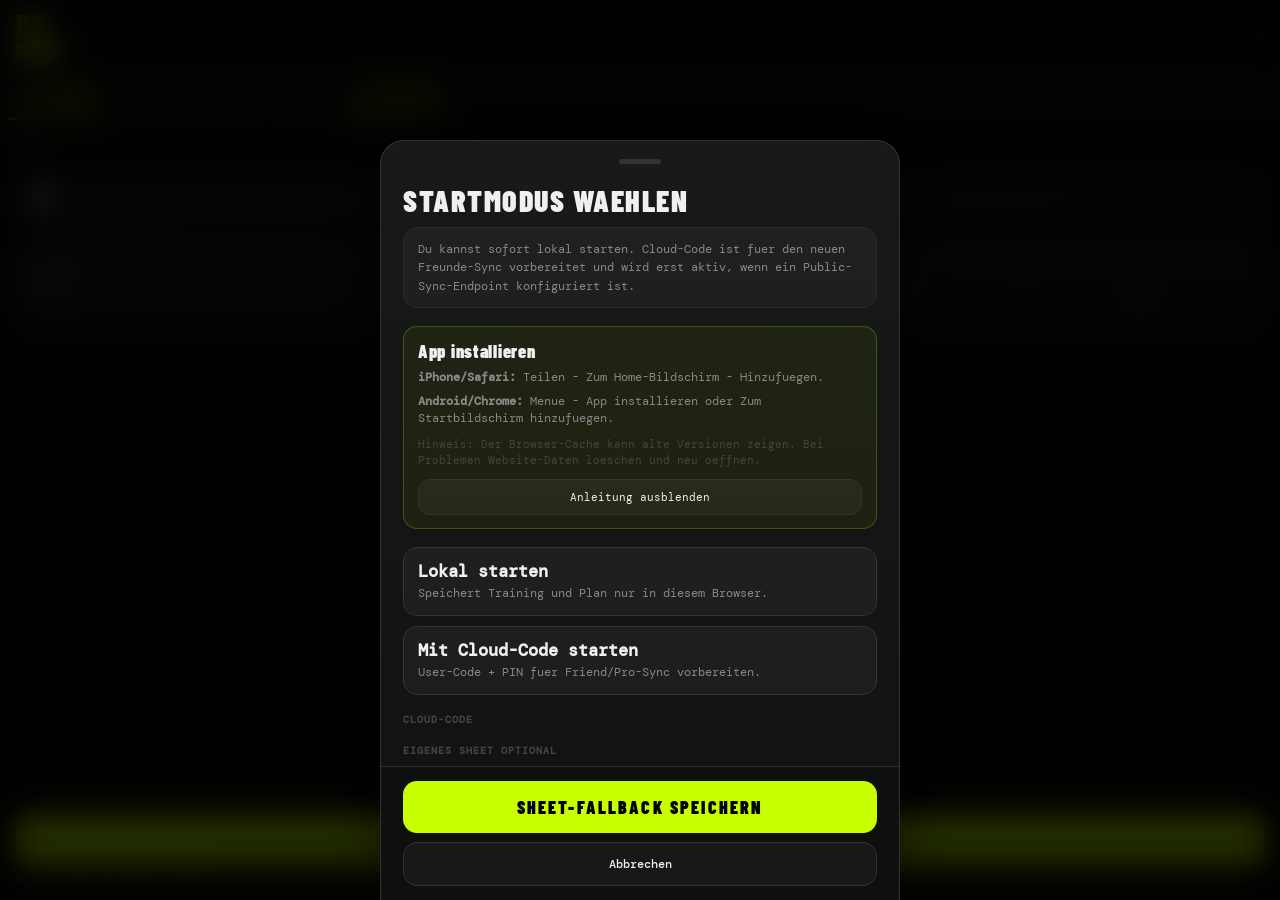
==== commit 3f3fb9bd: "deploy: publish public app v16.1 install helper" ====
--- a/index.html
+++ b/index.html
@@ -6,11 +6,15 @@
 <meta name="theme-color" content="#080808">
 <meta name="apple-mobile-web-app-capable" content="yes">
 <meta name="apple-mobile-web-app-status-bar-style" content="black-translucent">
-<title>PB V16.0-friend-mode-test</title>
+<meta name="apple-mobile-web-app-title" content="PB Public">
+<link rel="manifest" href="manifest-v16_1-pwa-install-test.webmanifest">
+<link rel="icon" type="image/svg+xml" href="pb-public-icon.svg">
+<link rel="apple-touch-icon" href="pb-public-icon.svg">
+<title>PB V16.1-pwa-install-test</title>
 <link href="https://fonts.googleapis.com/css2?family=Barlow+Condensed:wght@400;700;900&family=DM+Mono:wght@400;500&display=swap" rel="stylesheet">
 <style>
 /* ----------------------------------------
-   PLATEAU BRECHER V16.0-friend-mode-test � PUBLIC
+   PLATEAU BRECHER V16.1-pwa-install-test � PUBLIC
    Barlow Condensed + DM Mono
    Layout: Public App � Data: Local/Friend Cloud vorbereitet
    ---------------------------------------- */
@@ -488,6 +492,14 @@
 .setup-inp { width: 100%; background: rgba(255,255,255,.045); border: 1px solid var(--b2); border-radius: 14px; color: var(--tx); font-family: 'DM Mono', monospace; font-size: 13px; padding: 15px 14px; outline: none; margin-bottom: 16px; transition: border-color .15s, background .15s; }
 .setup-inp:focus { border-color: var(--acc); }
 .setup-help { font-size: 12px; color: var(--tx2); line-height: 1.55; background: rgba(255,255,255,.035); border: 1px solid var(--bor); border-radius: 14px; padding: 12px 14px; margin: 0 0 18px; }
+.pwa-install-card { display: none; margin: 0 0 18px; border: 1px solid rgba(200,255,0,.22); background: rgba(200,255,0,.055); border-radius: 14px; padding: 13px 14px; }
+.pwa-install-card.show { display: block; }
+.pwa-install-title { font-family: 'Barlow Condensed', sans-serif; font-weight: 900; font-size: 18px; letter-spacing: .04em; color: var(--tx); margin-bottom: 7px; }
+.pwa-install-list { display: grid; gap: 6px; color: var(--tx2); font-size: 12px; line-height: 1.45; margin-bottom: 10px; }
+.pwa-install-note { color: var(--tx3); font-size: 11px; line-height: 1.45; margin-bottom: 10px; }
+.pwa-install-hide, .pwa-install-show { width: 100%; border: 1px solid var(--b2); background: rgba(255,255,255,.04); color: var(--tx); border-radius: 12px; font-family: 'DM Mono', monospace; font-size: 11px; padding: 10px; }
+.pwa-install-show { display: none; margin: -8px 0 18px; }
+.pwa-install-show.show { display: block; }
 .setup-version { display: grid; gap: 8px; background: rgba(0,0,0,.18); border: 1px solid var(--bor); border-radius: 14px; padding: 12px 14px; margin-bottom: 18px; font-family:'DM Mono',monospace; font-size:10px; color:var(--tx3); line-height:1.6; }
 .setup-status-line { display: flex; align-items: center; gap: 8px; font-family: 'DM Mono', monospace; font-size: 11px; color: var(--tx2); }
 .setup-status-dot { width: 8px; height: 8px; border-radius: 50%; background: var(--err); box-shadow: 0 0 8px rgba(255,68,68,.45); flex-shrink: 0; }
@@ -541,6 +553,16 @@
       <div class="modal-handle"></div>
       <div class="modal-title">Startmodus waehlen</div>
       <div class="setup-help">Du kannst sofort lokal starten. Cloud-Code ist fuer den neuen Freunde-Sync vorbereitet und wird erst aktiv, wenn ein Public-Sync-Endpoint konfiguriert ist.</div>
+      <div id="pwa-install-card" class="pwa-install-card">
+        <div class="pwa-install-title">App installieren</div>
+        <div class="pwa-install-list">
+          <div><strong>iPhone/Safari:</strong> Teilen - Zum Home-Bildschirm - Hinzufuegen.</div>
+          <div><strong>Android/Chrome:</strong> Menue - App installieren oder Zum Startbildschirm hinzufuegen.</div>
+        </div>
+        <div class="pwa-install-note">Hinweis: Der Browser-Cache kann alte Versionen zeigen. Bei Problemen Website-Daten loeschen und neu oeffnen.</div>
+        <button class="pwa-install-hide" type="button" onclick="hidePwaInstallHint()">Anleitung ausblenden</button>
+      </div>
+      <button id="pwa-install-show" class="pwa-install-show" type="button" onclick="showPwaInstallHint()">Install-Anleitung anzeigen</button>
       <div class="setup-mode-grid">
         <button class="setup-mode-btn" onclick="setupStartLocal()"><strong>Lokal starten</strong><span>Speichert Training und Plan nur in diesem Browser.</span></button>
         <button class="setup-mode-btn" onclick="setupShowCloudFields()"><strong>Mit Cloud-Code starten</strong><span>User-Code + PIN fuer Friend/Pro-Sync vorbereiten.</span></button>
@@ -580,7 +602,7 @@
 <!-- HEADER -->
 <header>
   <div>
-    <div class="logo">PB<span>V16.0-friend-mode-test</span></div>
+    <div class="logo">PB<span>V16.1-pwa-install-test</span></div>
     <span class="hbadge" id="today-badge">REST</span>
   </div>
   <div class="hdr-r">
@@ -698,8 +720,8 @@
 //  ADMIN-LOGGING
 // ============================================================
 const APP_ENV              = 'PUBLIC';
-const APP_VERSION          = 'V16.0-friend-mode-test';
-const BUILD_DATE           = '2026-06-24';
+const APP_VERSION          = 'V16.1-pwa-install-test';
+const BUILD_DATE           = '2026-06-28';
 const PUBLIC_SYNC_ENDPOINT = 'https://script.google.com/macros/s/AKfycbxSOaHnYQ8y1biSHHA3qzPN9xveJcgFy-LcZdcnkEV-MtA8D1Agd6sBAjm6loHO347o/exec';
 function sanitizeAdminValue(value, maxLen=500) {
   return String(value || '')
@@ -743,7 +765,8 @@
   cloudUser: 'pb_public_cloud_user',
   cloudPinSession: 'pb_public_cloud_pin_session',
   localData: 'pb_public_local_data_v16',
-  test: '_pb_public_test'
+  test: '_pb_public_test',
+  pwaInstallHintHidden: 'pb_public_pwa_install_hint_hidden'
 };
 function migratePublicStorage() {
   try {
@@ -1879,6 +1902,26 @@
 // ----------------------------------------------------
 //  SETUP
 // ----------------------------------------------------
+function setupPwaInstallHint() {
+  const card = document.getElementById('pwa-install-card');
+  const showBtn = document.getElementById('pwa-install-show');
+  let hidden = false;
+  try { hidden = localStorage.getItem(LS_KEYS.pwaInstallHintHidden) === '1'; } catch (_) {}
+  if (card) card.classList.toggle('show', !hidden);
+  if (showBtn) showBtn.classList.toggle('show', hidden);
+}
+
+function hidePwaInstallHint() {
+  try { localStorage.setItem(LS_KEYS.pwaInstallHintHidden, '1'); } catch (_) {}
+  setupPwaInstallHint();
+}
+
+function showPwaInstallHint() {
+  try { localStorage.removeItem(LS_KEYS.pwaInstallHintHidden); } catch (_) {}
+  setupPwaInstallHint();
+}
+
+
 function setupOpen() {
   document.getElementById('si-sheet').value = SHEET;
   document.getElementById('si-url').value   = API;
@@ -1886,6 +1929,7 @@
   document.getElementById('si-name').value  = CLOUD_USER?.displayName || '';
   document.getElementById('si-pin').value   = '';
   setSetupConnectionStatus(rawData.length > 0);
+  setupPwaInstallHint();
   _updateVersionDisplay(_remoteVersion);
   document.getElementById('setup-ov').classList.add('open');
   document.getElementById('t-set').classList.add('active');
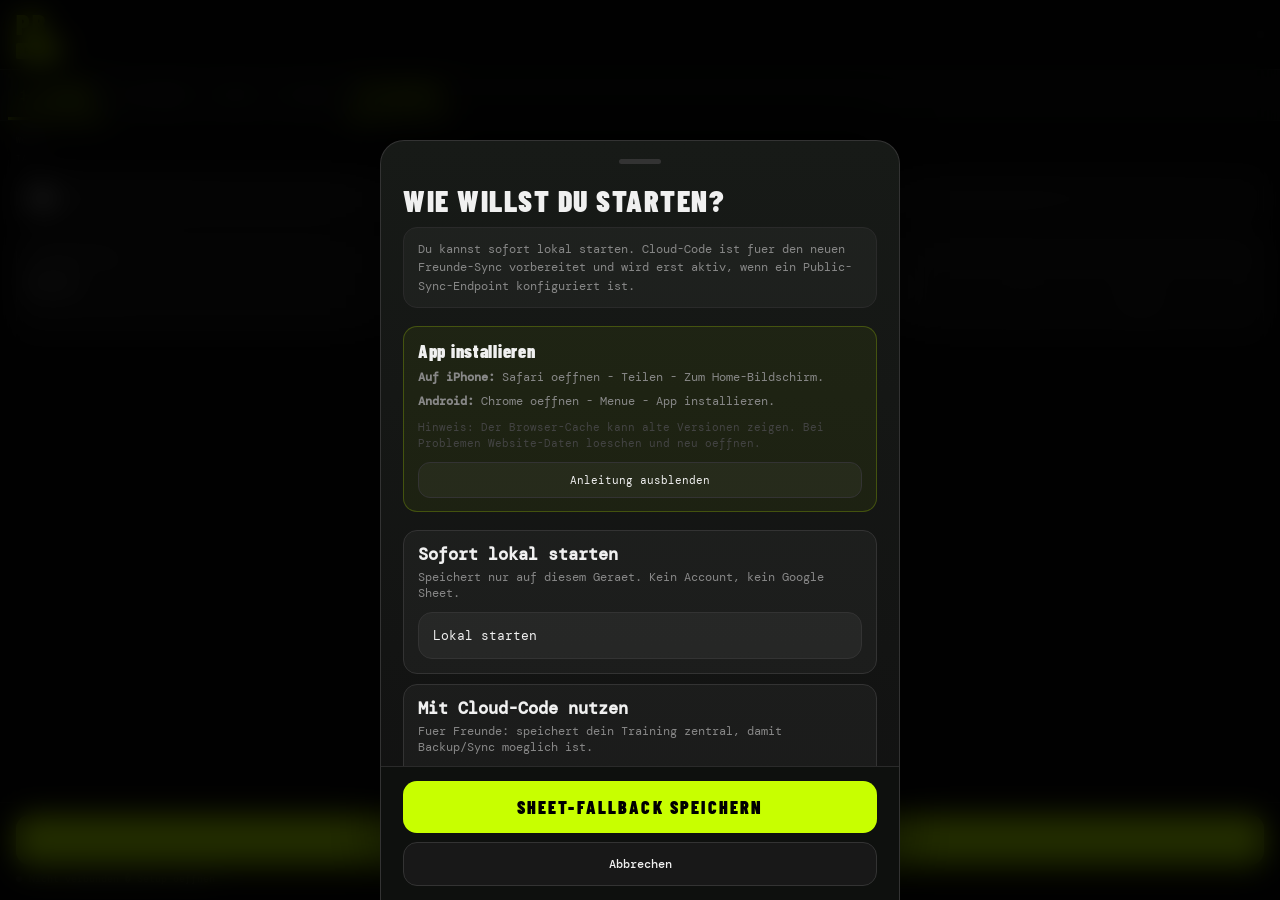
==== commit 398ea13f: "deploy: publish public app v16.2 friend ready" ====
--- a/index.html
+++ b/index.html
@@ -7,14 +7,14 @@
 <meta name="apple-mobile-web-app-capable" content="yes">
 <meta name="apple-mobile-web-app-status-bar-style" content="black-translucent">
 <meta name="apple-mobile-web-app-title" content="PB Public">
-<link rel="manifest" href="manifest-v16_1-pwa-install-test.webmanifest">
+<link rel="manifest" href="manifest-v16_2-friend-ready-test.webmanifest">
 <link rel="icon" type="image/svg+xml" href="pb-public-icon.svg">
 <link rel="apple-touch-icon" href="pb-public-icon.svg">
-<title>PB V16.1-pwa-install-test</title>
+<title>PB V16.2-friend-ready-test</title>
 <link href="https://fonts.googleapis.com/css2?family=Barlow+Condensed:wght@400;700;900&family=DM+Mono:wght@400;500&display=swap" rel="stylesheet">
 <style>
 /* ----------------------------------------
-   PLATEAU BRECHER V16.1-pwa-install-test � PUBLIC
+   PLATEAU BRECHER V16.2-friend-ready-test � PUBLIC
    Barlow Condensed + DM Mono
    Layout: Public App � Data: Local/Friend Cloud vorbereitet
    ---------------------------------------- */
@@ -507,6 +507,15 @@
 .setup-mode-btn { width: 100%; border: 1px solid var(--b2); border-radius: 14px; padding: 14px; text-align: left; background: rgba(255,255,255,.045); color: var(--tx); font-family: inherit; cursor: pointer; }
 .setup-mode-btn strong { display: block; font-size: 17px; line-height: 1.1; margin-bottom: 4px; }
 .setup-mode-btn span { display: block; color: var(--tx2); font-size: 12px; line-height: 1.35; }
+.setup-choice-card { border: 1px solid var(--b2); border-radius: 14px; padding: 14px; background: rgba(255,255,255,.04); }
+.setup-choice-card strong { display: block; font-size: 17px; line-height: 1.1; margin-bottom: 5px; }
+.setup-choice-card span { display: block; color: var(--tx2); font-size: 12px; line-height: 1.35; margin-bottom: 11px; }
+.setup-cloud-grid { display: grid; gap: 12px; margin-bottom: 18px; }
+.setup-cloud-card { border: 1px solid var(--bor); border-radius: 14px; padding: 13px 14px; background: rgba(0,0,0,.16); }
+.setup-cloud-card-title { font-family: 'Barlow Condensed', sans-serif; font-size: 18px; font-weight: 900; margin-bottom: 8px; }
+.setup-cloud-hint { color: var(--tx3); font-size: 11px; line-height: 1.45; margin: 8px 0 10px; }
+.setup-cloud-status { display: none; margin: 0 0 14px; border: 1px solid rgba(0,230,118,.24); background: rgba(0,230,118,.06); border-radius: 12px; padding: 10px 12px; color: var(--tx2); font-size: 12px; line-height: 1.45; }
+.setup-cloud-status.show { display: block; }
 .setup-section-title { font-size: 10px; color: var(--tx3); font-weight: 700; letter-spacing: .1em; text-transform: uppercase; margin: 18px 0 10px; }
 .modal-actions { position: sticky; bottom: 0; display: grid; gap: 9px; padding: 14px 22px; padding-bottom: calc(14px + env(safe-area-inset-bottom)); background: rgba(15,17,15,.96); border-top: 1px solid var(--bor); backdrop-filter: blur(16px); -webkit-backdrop-filter: blur(16px); }
 .modal-save { width: 100%; background: var(--acc); color: #000; border: none; border-radius: 14px; font-family: 'Barlow Condensed', sans-serif; font-weight: 900; font-size: 18px; letter-spacing: .12em; padding: 15px; cursor: pointer; }
@@ -551,31 +560,45 @@
   <div class="modal-sheet">
     <div class="modal-scroll">
       <div class="modal-handle"></div>
-      <div class="modal-title">Startmodus waehlen</div>
+      <div class="modal-title">Wie willst du starten?</div>
       <div class="setup-help">Du kannst sofort lokal starten. Cloud-Code ist fuer den neuen Freunde-Sync vorbereitet und wird erst aktiv, wenn ein Public-Sync-Endpoint konfiguriert ist.</div>
       <div id="pwa-install-card" class="pwa-install-card">
         <div class="pwa-install-title">App installieren</div>
         <div class="pwa-install-list">
-          <div><strong>iPhone/Safari:</strong> Teilen - Zum Home-Bildschirm - Hinzufuegen.</div>
-          <div><strong>Android/Chrome:</strong> Menue - App installieren oder Zum Startbildschirm hinzufuegen.</div>
+          <div><strong>Auf iPhone:</strong> Safari oeffnen - Teilen - Zum Home-Bildschirm.</div>
+          <div><strong>Android:</strong> Chrome oeffnen - Menue - App installieren.</div>
         </div>
         <div class="pwa-install-note">Hinweis: Der Browser-Cache kann alte Versionen zeigen. Bei Problemen Website-Daten loeschen und neu oeffnen.</div>
         <button class="pwa-install-hide" type="button" onclick="hidePwaInstallHint()">Anleitung ausblenden</button>
       </div>
       <button id="pwa-install-show" class="pwa-install-show" type="button" onclick="showPwaInstallHint()">Install-Anleitung anzeigen</button>
       <div class="setup-mode-grid">
-        <button class="setup-mode-btn" onclick="setupStartLocal()"><strong>Lokal starten</strong><span>Speichert Training und Plan nur in diesem Browser.</span></button>
-        <button class="setup-mode-btn" onclick="setupShowCloudFields()"><strong>Mit Cloud-Code starten</strong><span>User-Code + PIN fuer Friend/Pro-Sync vorbereiten.</span></button>
+        <div class="setup-choice-card"><strong>Sofort lokal starten</strong><span>Speichert nur auf diesem Geraet. Kein Account, kein Google Sheet.</span><button class="setup-mode-btn" type="button" onclick="setupStartLocal()">Lokal starten</button></div>
+        <div class="setup-choice-card"><strong>Mit Cloud-Code nutzen</strong><span>Fuer Freunde: speichert dein Training zentral, damit Backup/Sync moeglich ist.</span><button class="setup-mode-btn" type="button" onclick="setupShowCloudFields()">Cloud-Code oeffnen</button></div>
       </div>
-      <div class="setup-section-title">Cloud-Code</div>
+      <div id="setup-cloud-user-status" class="setup-cloud-status"></div>
       <div id="setup-cloud-panel" style="display:none;">
-      <div class="setup-lbl">User-Code</div>
-      <input class="setup-inp" id="si-user" type="text" placeholder="u_abc123">
-      <div class="setup-lbl">PIN</div>
-      <input class="setup-inp" id="si-pin" type="password" inputmode="numeric" autocomplete="current-password" placeholder="PIN">
-      <div class="setup-lbl">Spitzname optional</div>
-      <input class="setup-inp" id="si-name" type="text" maxlength="40" placeholder="Name">
-        <button class="modal-save" type="button" onclick="setupCloudLogin()">Cloud anmelden / erstellen</button>
+        <div class="setup-section-title">Cloud-Code</div>
+        <div class="setup-help">Cloud speichert deinen Spitznamen/User-Code und Trainingsdaten in Felix' Master-Sheet. Keine echten Namen noetig.</div>
+        <div class="setup-cloud-grid">
+          <div class="setup-cloud-card">
+            <div class="setup-cloud-card-title">Neuer Freund</div>
+            <div class="setup-lbl">Spitzname</div>
+            <input class="setup-inp" id="si-new-name" type="text" maxlength="40" placeholder="z. B. TestFreund">
+            <div class="setup-lbl">PIN festlegen</div>
+            <input class="setup-inp" id="si-new-pin" type="password" inputmode="numeric" autocomplete="new-password" placeholder="PIN">
+            <div class="setup-cloud-hint">Du bekommst danach automatisch deinen User-Code. Schreib ihn dir auf.</div>
+            <button class="modal-save" type="button" onclick="setupCloudLogin('new')">Neuen Cloud-Code erstellen</button>
+          </div>
+          <div class="setup-cloud-card">
+            <div class="setup-cloud-card-title">Bestehender Freund</div>
+            <div class="setup-lbl">User-Code</div>
+            <input class="setup-inp" id="si-login-user" type="text" placeholder="u_abc123">
+            <div class="setup-lbl">PIN</div>
+            <input class="setup-inp" id="si-login-pin" type="password" inputmode="numeric" autocomplete="current-password" placeholder="PIN">
+            <button class="modal-save" type="button" onclick="setupCloudLogin('existing')">Mit Cloud-Code einloggen</button>
+          </div>
+        </div>
       </div>
       <div class="setup-section-title">Eigenes Sheet optional</div>
       <div class="setup-help">Fallback fuer alte Public-Tests mit eigenem Google Sheet. Der neue Friend Mode benoetigt das nicht.</div>
@@ -602,7 +625,7 @@
 <!-- HEADER -->
 <header>
   <div>
-    <div class="logo">PB<span>V16.1-pwa-install-test</span></div>
+    <div class="logo">PB<span>V16.2-friend-ready-test</span></div>
     <span class="hbadge" id="today-badge">REST</span>
   </div>
   <div class="hdr-r">
@@ -720,7 +743,7 @@
 //  ADMIN-LOGGING
 // ============================================================
 const APP_ENV              = 'PUBLIC';
-const APP_VERSION          = 'V16.1-pwa-install-test';
+const APP_VERSION          = 'V16.2-friend-ready-test';
 const BUILD_DATE           = '2026-06-28';
 const PUBLIC_SYNC_ENDPOINT = 'https://script.google.com/macros/s/AKfycbxSOaHnYQ8y1biSHHA3qzPN9xveJcgFy-LcZdcnkEV-MtA8D1Agd6sBAjm6loHO347o/exec';
 function sanitizeAdminValue(value, maxLen=500) {
@@ -1554,10 +1577,15 @@
     localStorage.setItem(LS_KEYS.lastSaved, ts);
     setLastSaved(ts);
     btn.classList.remove('saving'); btn.disabled=false;
+    let cloudSaved = false;
     if (APP_MODE === 'cloud') {
-      await syncCloudData('trainingLog', JSON.stringify({ rawData, savedAt: new Date().toISOString() }));
+      cloudSaved = await syncCloudData('trainingLog', JSON.stringify({ rawData, savedAt: new Date().toISOString() }));
     }
-    toast(APP_MODE === 'cloud' ? 'Lokal gespeichert - Cloud vorbereitet' : 'Lokal gespeichert', 'ok');
+    if (APP_MODE === 'cloud') {
+      toast(cloudSaved ? 'Gespeichert - Cloud Backup aktualisiert' : 'Lokal gespeichert - Cloud konnte gerade nicht aktualisiert werden', cloudSaved ? 'ok' : 'warn');
+    } else {
+      toast('Lokal gespeichert', 'ok');
+    }
     updateDayStatus();
     return;
   }
@@ -1922,12 +1950,32 @@
 }
 
 
+function updateSetupCloudUserStatus(extraMessage = '') {
+  const el = document.getElementById('setup-cloud-user-status');
+  if (!el) return;
+  if (!CLOUD_USER?.userId) {
+    el.classList.remove('show');
+    el.textContent = '';
+    return;
+  }
+  const name = CLOUD_USER.displayName || 'Freund';
+  const msg = extraMessage ? extraMessage + ' ' : '';
+  el.textContent = msg + 'Angemeldet als: ' + name + ' � Code: ' + CLOUD_USER.userId + ' � Plan: ' + (CLOUD_USER.plan || 'friend');
+  el.classList.add('show');
+}
+
 function setupOpen() {
   document.getElementById('si-sheet').value = SHEET;
   document.getElementById('si-url').value   = API;
-  document.getElementById('si-user').value  = CLOUD_USER?.userId || '';
-  document.getElementById('si-name').value  = CLOUD_USER?.displayName || '';
-  document.getElementById('si-pin').value   = '';
+  const loginUser = document.getElementById('si-login-user');
+  const newName = document.getElementById('si-new-name');
+  const loginPin = document.getElementById('si-login-pin');
+  const newPin = document.getElementById('si-new-pin');
+  if (loginUser) loginUser.value = CLOUD_USER?.userId || '';
+  if (newName) newName.value = CLOUD_USER?.displayName || '';
+  if (loginPin) loginPin.value = '';
+  if (newPin) newPin.value = '';
+  updateSetupCloudUserStatus();
   setSetupConnectionStatus(rawData.length > 0);
   setupPwaInstallHint();
   _updateVersionDisplay(_remoteVersion);
@@ -1951,8 +1999,9 @@
 function setupShowCloudFields() {
   const panel = document.getElementById('setup-cloud-panel');
   if (panel) panel.style.display = 'block';
+  updateSetupCloudUserStatus();
   setSetupConnectionStatus(rawData.length > 0);
-  const target = document.getElementById(CLOUD_USER?.userId ? 'si-pin' : 'si-user');
+  const target = document.getElementById(CLOUD_USER?.userId ? 'si-login-pin' : 'si-new-name');
   setTimeout(() => target?.focus(), 60);
 }
 
@@ -1967,32 +2016,40 @@
   location.reload();
 }
 
-async function setupCloudLogin() {
-  const userId = v('si-user');
-  const pin = v('si-pin');
-  const displayName = v('si-name');
+async function setupCloudLogin(flow) {
+  const isExisting = flow === 'existing';
+  const userId = isExisting ? v('si-login-user') : '';
+  const displayName = isExisting ? '' : v('si-new-name');
+  const pin = isExisting ? v('si-login-pin') : v('si-new-pin');
   if (!publicSyncConfigured()) {
     console.warn('[PUBLIC_CLOUD_LOGIN_SKIP]', 'Endpoint fehlt');
-    toast('Cloud-Sync ist noch nicht eingerichtet.', 'warn');
+    toast('Cloud gerade nicht erreichbar. Lokal speichern funktioniert weiterhin.', 'warn');
     return;
   }
   if (!pin) {
-    console.warn('[PUBLIC_CLOUD_LOGIN_SKIP]', 'PIN fehlt');
-    toast('PIN eingeben', 'err');
+    console.warn('[PUBLIC_CLOUD_LOGIN_SKIP]', 'PIN fehlt', { flow });
+    toast('Bitte PIN eingeben.', 'err');
     return;
   }
-  if (!userId && !displayName) {
-    console.warn('[PUBLIC_CLOUD_LOGIN_SKIP]', 'User-Code und Spitzname fehlen');
-    toast('Spitzname oder User-Code eingeben', 'err');
+  if (isExisting && !userId) {
+    console.warn('[PUBLIC_CLOUD_LOGIN_SKIP]', 'User-Code fehlt');
+    toast('Bitte User-Code eingeben.', 'err');
     return;
   }
-  const action = userId ? 'loginUser' : 'createOrLoginUser';
-  const payload = userId ? { userId, pin } : { displayName, pin };
+  if (!isExisting && !displayName) {
+    console.warn('[PUBLIC_CLOUD_LOGIN_SKIP]', 'Spitzname fehlt');
+    toast('Bitte Spitzname eingeben.', 'err');
+    return;
+  }
+  const action = isExisting ? 'loginUser' : 'createOrLoginUser';
+  const payload = isExisting ? { userId, pin } : { displayName, pin };
   try {
     const json = await postPublicSync(action, payload);
     if (!json.ok) {
       console.warn('[PUBLIC_CLOUD_LOGIN_ERROR]', { action, code: json.code || '', error: json.error || 'Cloud-Login fehlgeschlagen' });
-      return toast(json.error || 'Cloud-Login fehlgeschlagen', 'err');
+      if (json.code === 'USER_DISABLED') return toast('Dieser Cloud-Zugang wurde deaktiviert.', 'warn');
+      if (json.code === 'INVALID_PIN' || json.code === 'USER_NOT_FOUND') return toast('User-Code oder PIN stimmt nicht.', 'err');
+      return toast('Cloud gerade nicht erreichbar. Lokal speichern funktioniert weiterhin.', 'warn');
     }
     CLOUD_USER = {
       userId: json.userId,
@@ -2004,23 +2061,24 @@
     if (CLOUD_USER.status === 'disabled') {
       clearCloudPinSession();
       console.warn('[PUBLIC_CLOUD_LOGIN_SKIP]', 'User deaktiviert');
-      return toast('Cloud-Zugang deaktiviert', 'warn');
+      return toast('Dieser Cloud-Zugang wurde deaktiviert.', 'warn');
     }
     localStorage.setItem(LS_KEYS.cloudUser, JSON.stringify(CLOUD_USER));
     setCloudPinSession(pin);
     setMode('cloud');
+    const successMsg = isExisting ? 'Cloud aktiv. Dein User-Code: ' + CLOUD_USER.userId : 'Cloud aktiv. Dein User-Code: ' + CLOUD_USER.userId + '. Speichere dir diesen Code zusammen mit deiner PIN.';
+    updateSetupCloudUserStatus(successMsg);
     console.info('[PUBLIC_CLOUD_LOGIN_OK]', {
       userId: CLOUD_USER.userId,
       plan: CLOUD_USER.plan,
       status: CLOUD_USER.status,
       hasPinSession: true
     });
-    toast('Cloud-Code aktiv', 'ok');
-    setupClose();
-    location.reload();
+    toast(successMsg, 'ok');
+    setTimeout(() => location.reload(), isExisting ? 700 : 1800);
   } catch(e) {
     console.warn('[PUBLIC_CLOUD_LOGIN_ERROR]', { action, message: e.message || String(e) });
-    toast('Cloud-Login: ' + (e.message || 'Unbekannter Fehler'), 'err');
+    toast('Cloud gerade nicht erreichbar. Lokal speichern funktioniert weiterhin.', 'warn');
   }
 }
 
@@ -2052,12 +2110,12 @@
       userId: CLOUD_USER?.userId || '',
       ...publicStateDebug()
     });
-    toast('Cloud-Login fuer Sync erneut oeffnen', 'warn');
+    toast('Cloud gerade nicht erreichbar. Lokal speichern funktioniert weiterhin.', 'warn');
     return false;
   }
   if (CLOUD_USER.status === 'disabled') {
     clearCloudPinSession();
-    toast('Cloud-Zugang deaktiviert', 'warn');
+    toast('Dieser Cloud-Zugang wurde deaktiviert.', 'warn');
     return false;
   }
   if (CLOUD_USER.features && CLOUD_USER.features.cloudSync === false) {
@@ -2066,7 +2124,7 @@
       userId: CLOUD_USER.userId,
       plan: CLOUD_USER.plan
     });
-    toast('Cloud-Sync fuer diesen Plan nicht aktiv', 'warn');
+    toast('Cloud Backup ist fuer diesen Zugang nicht aktiv.', 'warn');
     return false;
   }
   console.info('[PUBLIC_SYNC_ATTEMPT]', { dataKey, userId: CLOUD_USER.userId });
@@ -2079,7 +2137,7 @@
     });
     if (!json.ok) {
       console.warn('[PUBLIC_SYNC_ERROR]', json.error || json.code || 'Cloud-Sync fehlgeschlagen', json);
-      toast(json.error || 'Cloud-Sync fehlgeschlagen', 'warn');
+      toast('Lokal gespeichert - Cloud konnte gerade nicht aktualisiert werden', 'warn');
       return false;
     }
     console.info('[PUBLIC_SYNC_SAVED]', dataKey);
@@ -2097,7 +2155,7 @@
       console.warn('[PUBLIC_SYNC_SKIP]', 'file:// kann Fetch/CORS-Tests verfaelschen. Cloud-Sync sollte ueber lokalen Server oder deployed GitHub Pages getestet werden.');
       toast('Cloud-Sync besser ueber lokalen Server oder GitHub Pages testen', 'warn');
     } else {
-      toast('Cloud-Sync nicht moeglich: ' + (e.message || 'Unbekannter Fehler'), 'warn');
+      toast('Lokal gespeichert - Cloud konnte gerade nicht aktualisiert werden', 'warn');
     }
     return false;
   }
